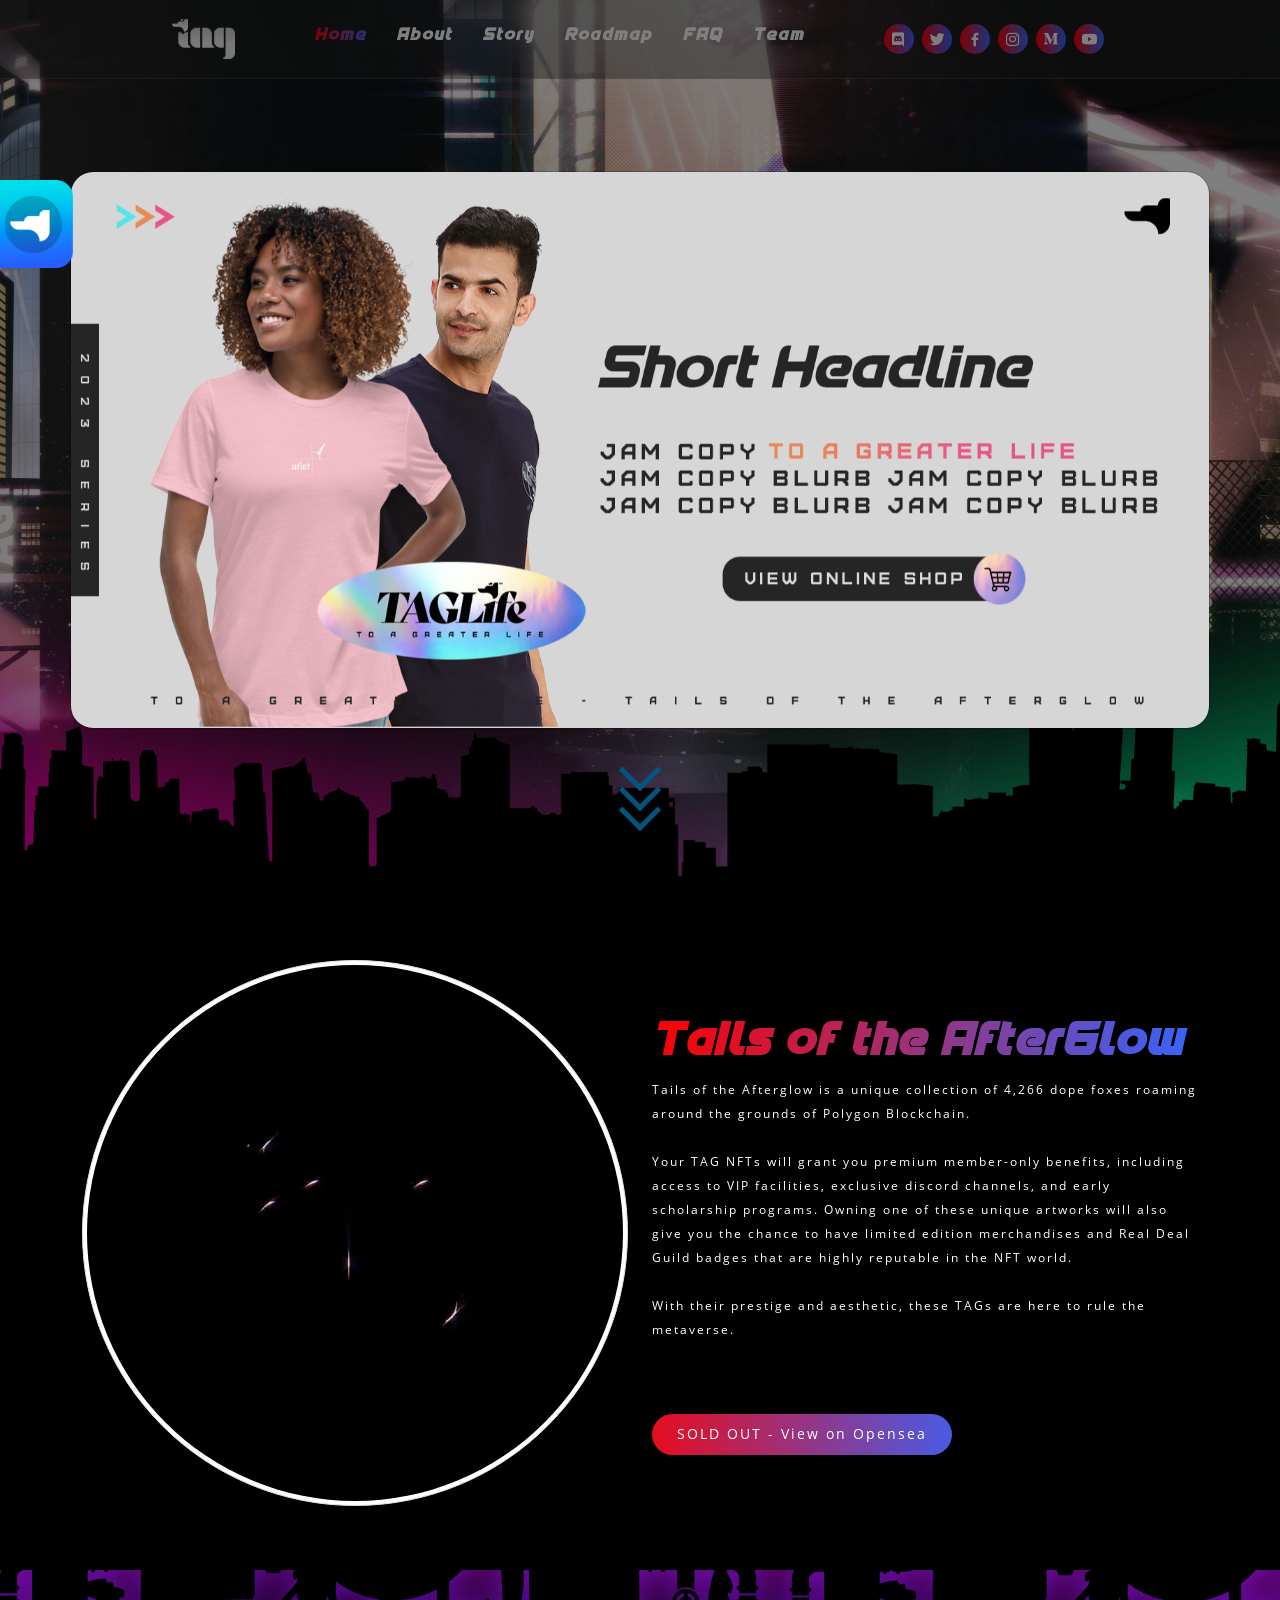
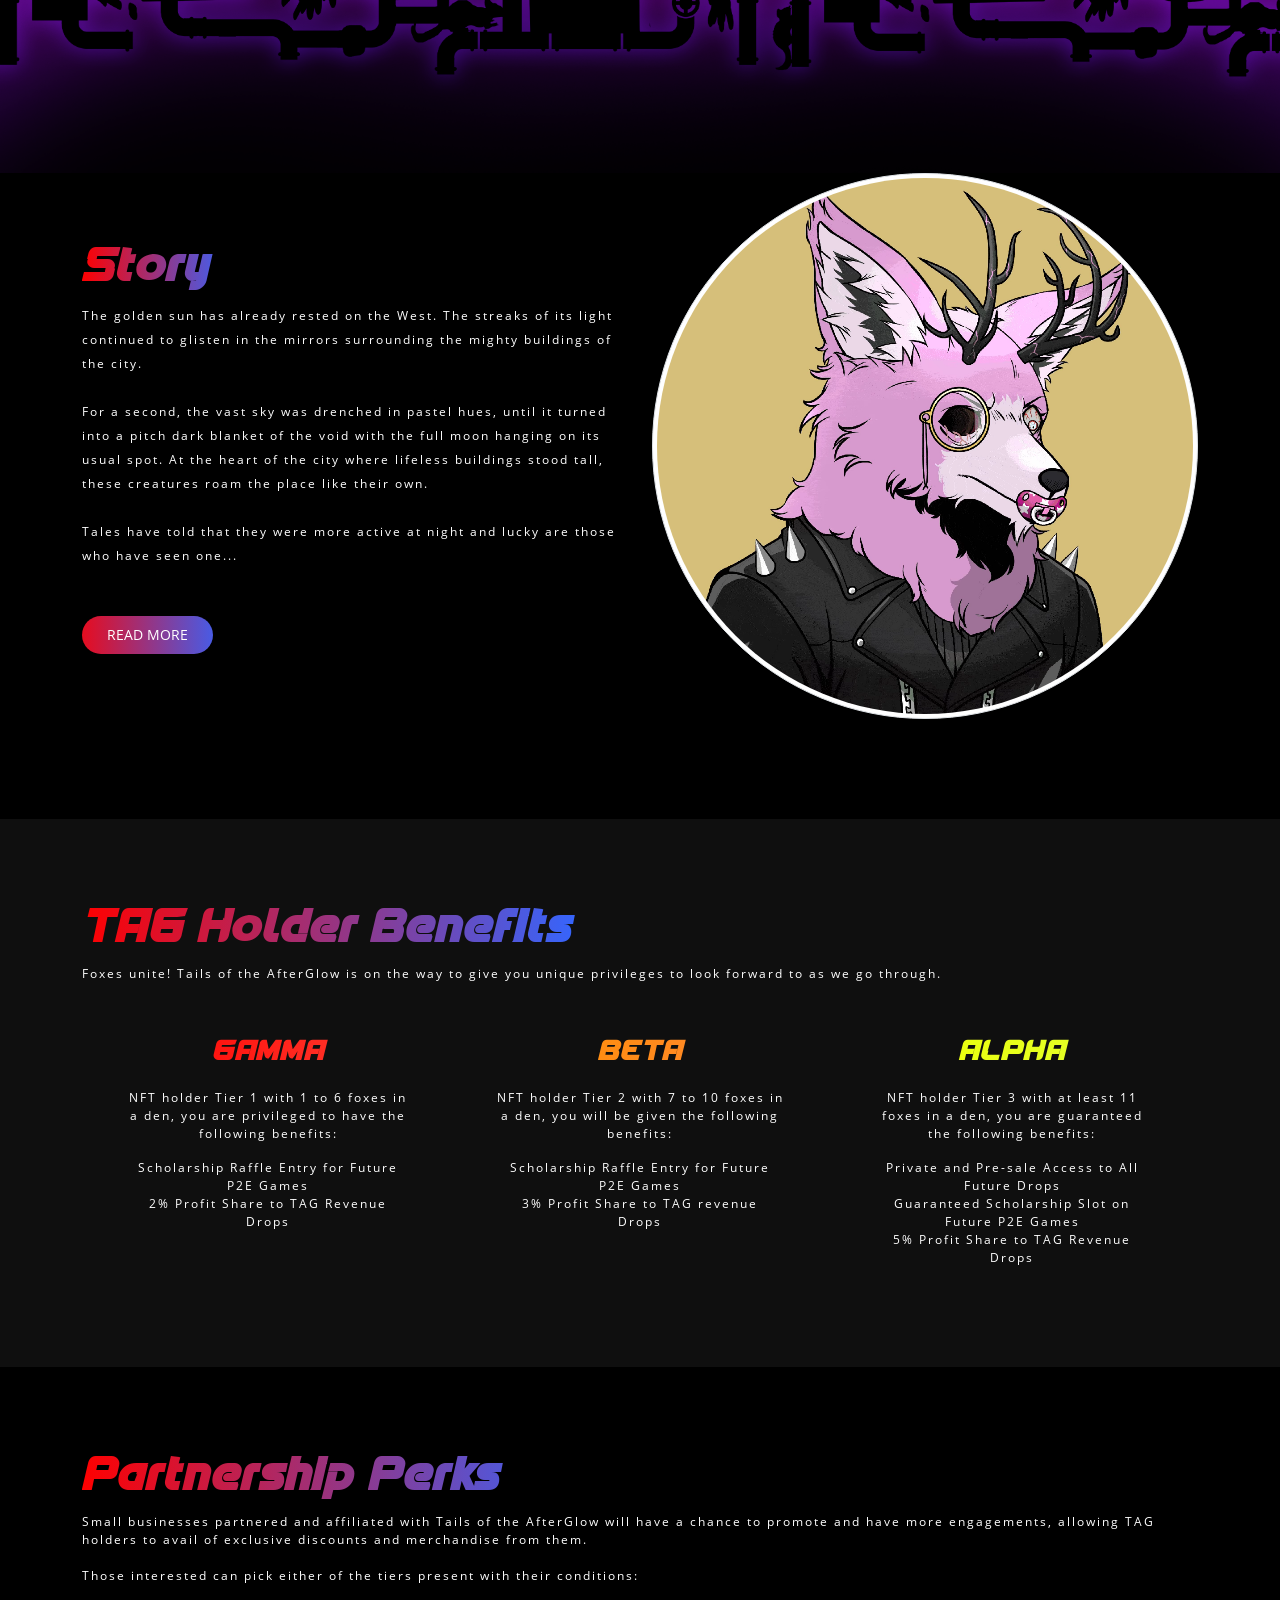
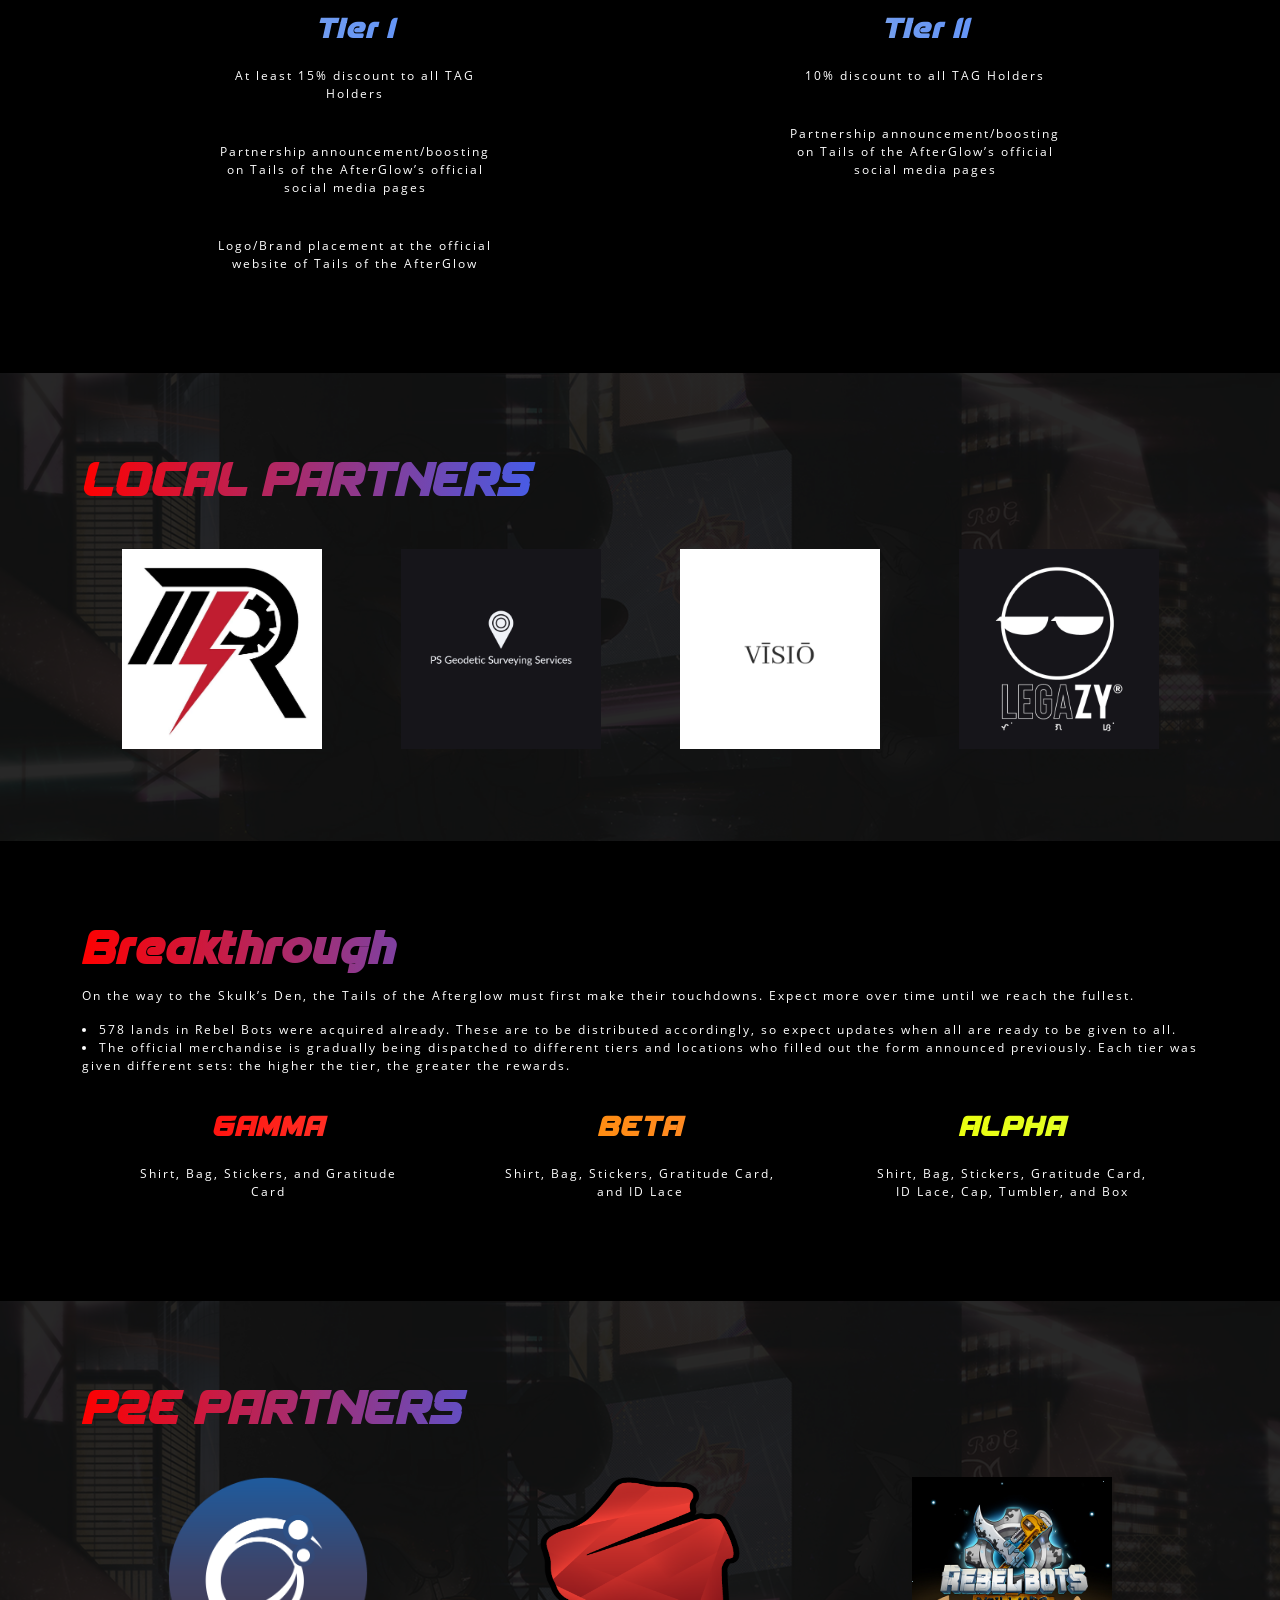
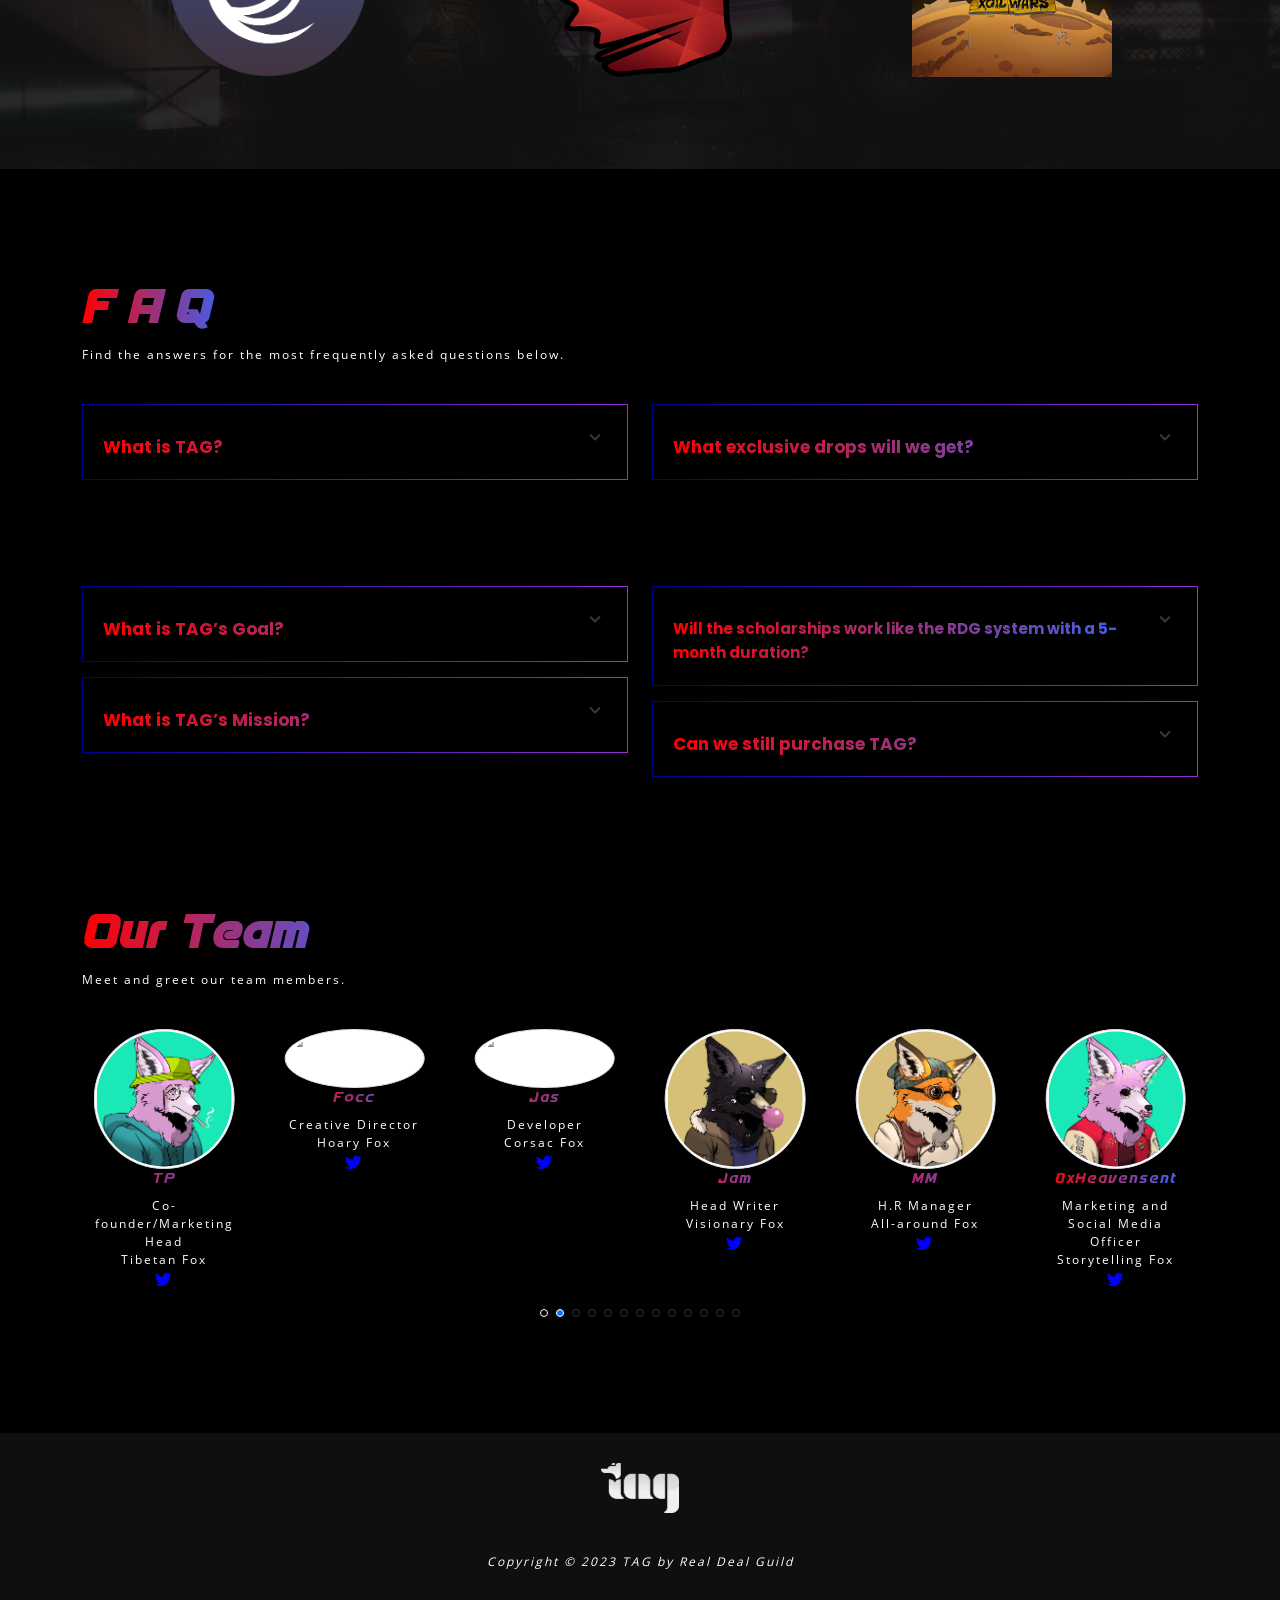
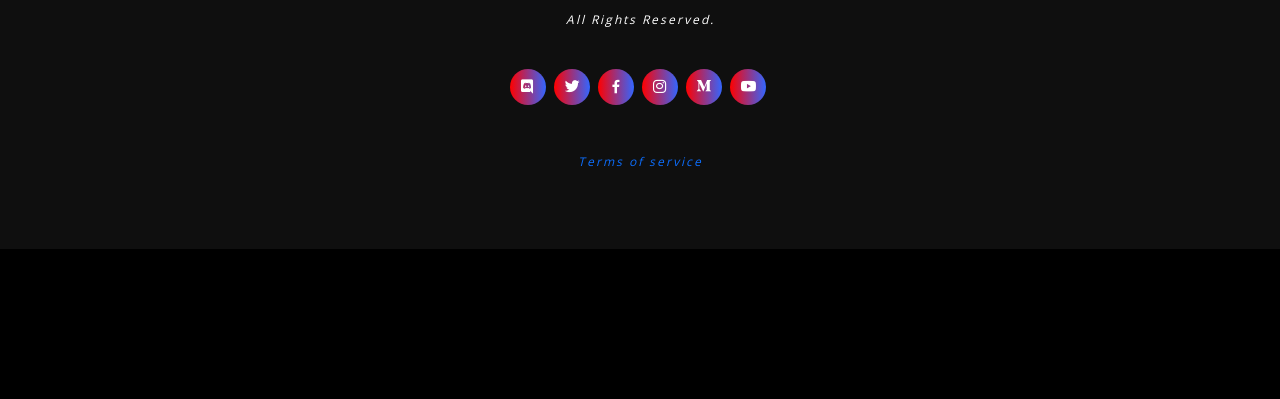
==== index.html @ 8c084d91 "add pop up and change team" ====
<!DOCTYPE html>
<html lang="en">
	<head>
		<meta charset="utf-8">
		<meta content="width=device-width, initial-scale=1.0" name="viewport">
		<title>Tails of the AfterGlow</title>
		<meta name="title" content="Tails of the AfterGlow">
		<meta name="description" content="Tails of the Afterglow is a unique collection of 4,266 dope foxes roaming around the grounds of Polygon Blockchain.">
		<meta property="og:type" content="website">
		<meta property="og:url" content="https://tailsafterglow.io/">
		<meta property="og:title" content="Tails of the AfterGlow">
		<meta property="og:description" content="Tails of the Afterglow is a unique collection of 4,266 dope foxes roaming around the grounds of Polygon Blockchain.">
		<meta property="og:image" content="assets/img/rdgNFT/hero-bg.jpg">
		<meta property="twitter:card" content="summary_large_image">
		<meta property="twitter:url" content="https://tailsafterglow.io/">
		<meta property="twitter:title" content="Tails of the AfterGlow">
		<meta property="twitter:description" content="Tails of the Afterglow is a unique collection of 4,266 dope foxes roaming around the grounds of Polygon Blockchain.">
		<meta property="twitter:image" content="assets/img/rdgNFT/hero-bg.jpg">
		<link href="assets/img/rdgNFT/tag.jpg" rel="icon">
		<link href="assets/img/rdgNFT/tag.jpg" rel="apple-touch-icon">
		<link href="https://fonts.googleapis.com/css?family=Open+Sans:300,300i,400,400i,600,600i,700,700i|Raleway:300,300i,400,400i,500,500i,600,600i,700,700i|Poppins:300,300i,400,400i,500,500i,600,600i,700,700i" rel="stylesheet">
		<link href="assets/vendor/bootstrap/css/bootstrap.min.css" rel="stylesheet">
		<link href="assets/vendor/bootstrap-icons/bootstrap-icons.css" rel="stylesheet">
		<link href="assets/vendor/boxicons/css/boxicons.min.css" rel="stylesheet">
		<link href="assets/vendor/glightbox/css/glightbox.min.css" rel="stylesheet">
		<link href="assets/vendor/remixicon/remixicon.css" rel="stylesheet">
		<link href="assets/vendor/swiper/swiper-bundle.min.css" rel="stylesheet">
		<link href="https://unpkg.com/aos@2.3.1/dist/aos.css" rel="stylesheet">
		<link href="assets/css/style.css" rel="stylesheet">
		<link rel="stylesheet" href="https://unpkg.com/swiper@8/swiper-bundle.min.css" />
		<!-- Google tag (gtag.js) -->
		<script async src="https://www.googletagmanager.com/gtag/js?id=G-1C4EN8BNWQ"></script>
		<script>
			window.dataLayer = window.dataLayer || [];
			function gtag(){dataLayer.push(arguments);}
			gtag('js', new Date());
			
			gtag('config', 'G-1C4EN8BNWQ');
		</script>
	</head>
	<body>
		<header id="header" class="fixed-top ">
			<div class="container-fluid">
				<div class="row justify-content-center">
					<div class="col-xl-9 d-flex align-items-center justify-content-lg-between">
						<h1 class="logo me-auto me-lg-0"><a href="#"> <img src="assets/img/rdgNFT/taglogo.png" class="img-fluid"></a></h1>
						<nav id="navbar" class="navbar order-last order-lg-0">
							<ul>
								<li>
									<h1><a class="nav-link scrollto active" href="#hero">Home</a></h1>
								</li>
								<li>
									<h1><a class="nav-link scrollto" href="#about">About</a></h1>
								</li>
								<li>
									<h1><a class="nav-link scrollto" href="#story">Story</a></h1>
								</li>
								<li>
									<h1><a class="nav-link scrollto " href="#roadmap">Roadmap</a></h1>
								</li>
								<li>
									<h1><a class="nav-link scrollto" href="#faq">FAQ</a></h1>
								</li>
								<li>
									<h1><a class="nav-link scrollto" href="#team">Team</a></h1>
								</li>
								<!--<li>
									<h1><a class="nav-link scrollto" href="collection.html">Collection</a></h1>
								</li> -->
							</ul>
							<i class="bi bi-list mobile-nav-toggle"></i>
						</nav>
						<div class="social-links">
							<a href="https://discord.gg/tailsafterglow" target="_blank" class="discord"><i class="bx bxl-discord"></i></a>
							<a href="https://twitter.com/tailsafterglow" target="_blank" class="twitter"><i class="bx bxl-twitter"></i></a>
							<a href="https://www.facebook.com/TailsAfterGlow/" target="_blank" class="facebook"><i class="bx bxl-facebook"></i></a>
							<a href="https://www.instagram.com/tailsafterglow/" target="_blank" class="instagram"><i class="bx bxl-instagram"></i></a>
							<a href="https://tailsafterglow.medium.com" target="_blank" class="medium socialHide"><i class="bx bxl-medium"></i></a>
							<a href="https://www.youtube.com/channel/UCq4sEG4TBv-FHDgstt9dDGA" target="_blank" class="youtube"><i class="bx bxl-youtube"></i></a>
						</div>
					</div>
				</div>
			</div>
		</header>
		<section id="hero" class="d-flex flex-column align-items-start">
			<div class="container" style="margin-top: 400px;" data-aos="zoom-in" data-aos-duration="2000">
				<div class="row justify-content-center">
					<div class="col-xl-8">
						<h1 class="titleHead">Tails of the AfterGlow</h1>
					</div>
				</div>
			</div>
			<div class="justify-content-center arrow"><a href="#about" class="scrollto"><span></span>
				<span></span>
				<span></span></a>
			</div>
			<div><img src="assets/img/rdgNFT/offsetFox.png" class="img-fluid" alt="Responsive image" style="position: absolute; bottom: 50px;width: 100%;"></div>
			<div style="background-color: black;position: absolute; bottom: 0; height: 50px;width: 100%;"></div>
		</section>
					<!-- Merch Modal -->
			<div class="modal fade" id="merchModal" tabindex="-1" role="dialog" aria-labelledby="myModalLabel">
				<div class="modal-dialog modal-dialog-centered modal-xl " role="document">
					<div class="modal-content merchModal">
						<div class="modal-body merchBody">
							<div class="hfc">
								<svg version="1.1" xmlns="http://www.w3.org/2000/svg" xmlns:xlink="http://www.w3.org/1999/xlink" viewBox="0 0 1630 795">
									<image width="1630" height="795" class="merchImg" xlink:href="assets/img/merchBanner.png"></image> <a xlink:href="https://www.google.com/" target="_blank">
									  <rect x="1294" y="544" fill="#fff" opacity="0" width="75" height="79"></rect>
									</a>
								  </svg>
						  </div>
						  </div>
						
					</div>
				</div>
			</div>
			
		<section id="about" class="about" style="background-color: black;padding: 0;">
			<div class="container">
				<div class="section-title"></div>
				<div class="row">
					<div class="col-lg-6  d-flex align-items-stretch">
					    <video autoplay loop muted inline data-aos="fade-right" data-aos-duration="1500" class="img-fluid rounded-circle img-thumbnail">
					        <source src="assets/img/rdgNFT/gif1.webm" type="video/webm" >
					    </video>
						<!--<img data-aos="fade-right" data-aos-duration="1500" src="assets/img/rdgNFT/gif1.gif" class="img-fluid rounded-circle img-thumbnail">-->
					</div>
					<div data-aos="fade-left" data-aos-duration="1500" class="col-lg-6  d-flex align-items-center justify-content-center mt-4 mt-md-0">
						<div class="icon-box ">
							<h1 class="gradientTag">Tails of the AfterGlow</h1>
							<p class="desSize">Tails of the Afterglow is a unique collection of 4,266 dope foxes roaming around the grounds of Polygon Blockchain.<br><br>
								Your TAG NFTs will grant you premium member-only benefits, including access to VIP facilities, exclusive discord channels, and early scholarship programs. Owning one of these unique artworks will also give you the chance to have limited edition merchandises and Real Deal Guild badges that are highly reputable in the NFT world.<br><br>
								With their prestige and aesthetic, these TAGs are here to rule the metaverse.<br><br>
								<br>
								<br>
								<a href="https://opensea.io/collection/tailsafterglow" class="minting-btn minting-gtm" target="_blank">SOLD OUT - View on Opensea</a>
						</div>
					</div>
				</div>
			</div>
		</section>
		<section id="offset2" class="story" style="background-color: black;padding: 0;">
			<div><img src="assets/img/rdgNFT/offset4.png" class="img-fluid" style="width: 100%"></div>
		</section>
		<section id="story" class="story" style="background-color: black;padding: 0;">
			<div class="container">
				<div class="row">
					<div class="col-lg-6  d-flex align-items-center justify-content-center mt-4 mt-md-0 " data-aos="fade-right" data-aos-duration="1500">
						<div class="icon-box ">
							<h1 class="gradientTag storyTitle">Story</h1>
							<p class="desSize">The golden sun has already rested on the West. The streaks of its light continued to glisten in the mirrors surrounding the mighty buildings of the city.<br><br>
								For a second, the vast sky was drenched in pastel hues, until it turned into a pitch dark blanket of the void with the full moon hanging on its usual spot. At the heart of the city where lifeless buildings stood tall, these creatures roam the place like their own.<br><br>
								Tales have told that they were more active at night and lucky are those who have seen one...
							</p>
							<br>
							<br>
							<a class="minting-btn" data-toggle="modal" data-target="#exampleModal" style="cursor:pointer;">READ MORE</a>
						</div>
					</div>
					<div class="col-lg-6  d-flex align-items-stretch " data-aos="fade-left" data-aos-duration="1500">
					    <video autoplay loop muted inline class="img-fluid rounded-circle img-thumbnail mobileUi">
					        <source src="assets/img/rdgNFT/gif2.webm" type="video/webm" >
					    </video>
						<!--<img src="assets/img/rdgNFT/gif2.gif" >-->
					</div>
				</div>
			</div>
			<div class="modal fade" id="exampleModal" tabindex="-1" role="dialog" aria-labelledby="exampleModalLabel" aria-hidden="true">
				<div class="modal-dialog modal-dialog-centered modal-dialog-scrollable " role="document">
					<div class="modal-content modalBorder ">
						<div class="modal-header">
							<h5 class="modal-title modalTitle" id="exampleModalLabel">Tails of the AfterGlow</h5>
						</div>
						<div class="modal-body">
							<p class="desSize">The golden sun has already rested on the West. The streaks of its light continued to glisten in the mirrors surrounding the mighty buildings of the city.<br><br>
								For a second, the vast sky was drenched in pastel hues, until it turned into a pitch dark blanket of the void with the full moon hanging on its usual spot. At the heart of the city where lifeless buildings stood tall, these creatures roam the place like their own. <br><br>
								Tales have told that they were more active at night and lucky are those who have seen one.<br><br>
								No one could ACTUALLY tell what they look like–aside from those who were chosen to see them.<br><br>
								They say these creatures are foxes, but they have traits similar to those of humans…and other things; only, these traits are distinct and extraordinary.<br><br>
								Nobody knows what these creatures want or why they’ve chosen certain people, but the first time these foxes were heard in the city, people were either afraid or amused.<br><br>
								As time passed by, the idea of their existence was welcomed–much so that eventually, they were given a name: Tails of the Afterglow.<br><br>
								Now many are curious, do these foxes belong to the Human World?<br><br>
							</p>
						</div>
						<div class="modal-footer">
							<a class="minting-btn" data-dismiss="modal" style="cursor:pointer;">Close</a>
						</div>
					</div>
				</div>
			</div>
		</section>
		<section id="roadmap" class="roadmap">
			<div class="container">
				<div class="text-left title" data-aos="fade-right" data-aos-duration="1500">
					<h1 class="gradientTag roadmapTitle">TAG Holder Benefits</h1>
					<p class="desSize">Foxes unite! Tails of the AfterGlow is on the way to give you unique privileges to look forward to as we go through. </p>
				</div>
				<div class="container-fluid" data-aos="zoom-in" data-aos-duration="1500">
					<div class="row justify-content-center">
						<div class="col-lg-4 d-flex justify-content-center text-center">
							<div class="card" style="width: 18rem;">
								<h1 class="gradientTagGamma" style="font-size:30px;">GAMMA</h1>
								<p class="desSize">NFT holder Tier 1 with 1 to 6 foxes in a den, you are privileged to have the following benefits:</p>
								<div class="card-body">
									<p class="desSize">Scholarship Raffle Entry for Future P2E Games<br>
										2% Profit Share to TAG Revenue<br>
										Drops
									</p>
								</div>
							</div>
						</div>
						<div class="col-lg-4 d-flex justify-content-center text-center">
							<div class="card" style="width: 18rem;">
								<h1 class="gradientTagBeta" style="font-size:30px;">BETA</h1>
								<p class="desSize">NFT holder Tier 2 with 7 to 10 foxes in a den, you will be given the following benefits:</p>
								<div class="card-body">
									<p class="desSize">Scholarship Raffle Entry for Future P2E Games<br>
										3% Profit Share to TAG revenue<br>
										Drops
									</p>
								</div>
							</div>
						</div>
						<div class="col-lg-4 d-flex justify-content-center text-center">
							<div class="card" style="width: 18rem;">
								<h1 class="gradientTagAlpha" style="font-size:30px;">ALPHA</h1>
								<p class="desSize">NFT holder Tier 3 with at least 11 foxes in a den, you are guaranteed the following benefits:</p>
								<div class="card-body">
									<p class="desSize">Private and Pre-sale Access to All Future Drops<br>
										Guaranteed Scholarship Slot on Future P2E Games<br>
										5% Profit Share to TAG Revenue<br>
										Drops
									</p>
								</div>
							</div>
						</div>
					</div>
				</div>
			</div>
		</section>
		<section class="p2e">
			<div class="container">
				<div class="text-left title" data-aos="fade-right" data-aos-duration="1500">
					<h1 class="gradientTag roadmapTitle">Partnership Perks</h1>
					<p class="desSize">Small businesses partnered and affiliated with Tails of the AfterGlow will have a chance to promote and have more engagements, allowing TAG holders to avail of exclusive discounts and merchandise from them.<br>
						<br>Those interested can pick either of the tiers present with their conditions:
					</p>
				</div>
				<div class="row justify-content-center">
					<div class="col-lg-6 d-flex justify-content-center text-center">
						<div class="card" style="width: 18rem;">
							<h1 class="gradientTagT1" style="font-size:30px;">Tier I</h1>
							<div class="card-body">
								<p class="desSize">At least 15% discount to all TAG Holders</p>
								<br>
								<p class="desSize">Partnership announcement/boosting on Tails of the AfterGlow’s official social media pages</p>
								<br>
								<p class="desSize">Logo/Brand placement at the official website of Tails of the AfterGlow</p>
							</div>
						</div>
					</div>
					<div class="col-lg-6 d-flex justify-content-center text-center">
						<div class="card" style="width: 18rem;">
							<h1 class="gradientTagT1" style="font-size:30px;">Tier II</h1>
							<div class="card-body">
								<p class="desSize">10% discount to all TAG Holders</p>
								<br>
								<p class="desSize">Partnership announcement/boosting on Tails of the AfterGlow’s official social media pages</p>
							</div>
						</div>
					</div>
				</div>
			</div>
		</section>
		<section class="partnersSection">
			<div class="container">
				<div class="text-left title" data-aos="fade-right" data-aos-duration="1500">
					<h1 class="gradientTag roadmapTitle">LOCAL PARTNERS</h1>
				</div>
				<div class="container-fluid">
					<div class="row justify-content-center">
						<div class="col-lg-3 col-md-3  d-flex justify-content-center text-center" data-aos="zoom-in" data-aos-duration="1500">
							<img src="assets/img/rdgNFT/partner/1.jpg" class="hoverPartner img-fluid">
						</div>
						<div class="col-lg-3 col-md-3  d-flex justify-content-center text-center" data-aos="zoom-in" data-aos-duration="2000">
							<img src="assets/img/rdgNFT/partner/2.png" class="img-fluid hoverPartner">
						</div>
						<div class="col-lg-3 col-md-3  d-flex justify-content-center text-center" data-aos="zoom-in" data-aos-duration="2500">
							<img src="assets/img/rdgNFT/partner/3.png" class="img-fluid hoverPartner">
						</div>
						<div class="col-lg-3 col-md-3  d-flex justify-content-center text-center" data-aos="zoom-in" data-aos-duration="2500">
							<img src="assets/img/rdgNFT/partner/4.png" class="img-fluid hoverPartner">
						</div>
					</div>
				</div>
			</div>
		</section>
		<section class="p2e">
			<div class="container">
				<div class="text-left title" data-aos="fade-right" data-aos-duration="1500">
					<h1 class="gradientTag roadmapTitle">Breakthrough</h1>
					<p class="desSize">On the way to the Skulk’s Den, the Tails of the Afterglow must first make their touchdowns. Expect more over time until we reach the fullest.</p>
					<li class="desSize">578 lands in Rebel Bots were acquired already. These are to be distributed accordingly, so expect updates when all are ready to be given to all.</li>
					<li class="desSize">The official merchandise is gradually being dispatched to different tiers and locations who filled out the form announced previously. Each tier was given different sets: the higher the tier, the greater the rewards.</li><br/>
					<div class="container-fluid" data-aos="zoom-in" data-aos-duration="1500">
						<div class="row justify-content-center">
							<div class="col-lg-4 d-flex justify-content-center text-center">
								<div class="card" style="width: 18rem;">
									<h1 class="gradientTagGamma" style="font-size:30px;">GAMMA</h1>
									<p class="desSize">
										Shirt, Bag, Stickers, and Gratitude Card
									</p>
								</div>
							</div>
							<div class="col-lg-4 d-flex justify-content-center text-center">
								<div class="card" style="width: 18rem;">
									<h1 class="gradientTagBeta" style="font-size:30px;">BETA</h1>
									<p class="desSize">Shirt, Bag, Stickers, Gratitude Card, and ID Lace</p>
								</div>
							</div>
							<div class="col-lg-4 d-flex justify-content-center text-center">
								<div class="card" style="width: 18rem;">
									<h1 class="gradientTagAlpha" style="font-size:30px;">ALPHA</h1>
									<p class="desSize">Shirt, Bag, Stickers, Gratitude Card, ID Lace, Cap, Tumbler, and Box</p>
								</div>
							</div>
						</div>
					</div>
				</div>
			</div>
		</section>
		<section class="partnersSection">
			<div class="container">
				<div class="text-left title" data-aos="fade-right" data-aos-duration="1500">
					<h1 class="gradientTag roadmapTitle">P2E PARTNERS</h1>
				</div>
				<div class="container-fluid">
					<div class="row justify-content-center">
						<div class="col-lg-4 col-md-4  d-flex justify-content-center text-center" data-aos="zoom-in" data-aos-duration="1500">
							<img src="assets/img/rdgNFT/p2e/chonos.png" class="hoverPartner img-fluid">
						</div>
						<div class="col-lg-4 col-md-4  d-flex justify-content-center text-center" data-aos="zoom-in" data-aos-duration="2000">
							<img src="assets/img/rdgNFT/p2e/gio.png" class="img-fluid hoverPartner">
						</div>
						<div class="col-lg-4 col-md-4  d-flex justify-content-center text-center" data-aos="zoom-in" data-aos-duration="2500">
							<img src="assets/img/rdgNFT/p2e/rebelbots.jpg" class="img-fluid hoverPartner">
						</div>
					</div>
				</div>
			</div>
		</section>
		<section id="faq" class="faq" style="background-color: black;">
			<div class="container">
				<div style="margin-top: 10%;">
					<div class="text-left title" data-aos="fade-right" data-aos-duration="1500">
						<h1 class="gradientTag faqTitle">F A Q</h1>
						<p class="desSize">Find the answers for the most frequently asked questions below.</p>
					</div>
					<div class>
						<div class="row">
							<div class="col-lg-6 col-md-6 ">
								<div class="accordion-list">
									<ul>
										<li data-aos="fade-right" data-aos-duration="1500">
											<a data-bs-toggle="collapse" data-bs-target="#accordion-list-1" class="collapsed">
												<p class="faqSubtitle">What is TAG?</p>
												<i class="bx bx-chevron-down icon-show"></i><i class="bx bx-chevron-up icon-close"></i>
											</a>
											<div id="accordion-list-1" class="collapse" data-bs-parent=".accordion-list1">
												<p class="desSize">
													Tails of the AfterGlow is a set of 4,266 NFT collectibles by Real Deal Guild, one of the pioneering communities in blockchain-based play-to-earn games.
												</p>
											</div>
										</li>
										<li data-aos="fade-right" data-aos-duration="2000">
											<a data-bs-toggle="collapse" data-bs-target="#accordion-list-2" class="collapsed">
												<p class="faqSubtitle">What is RDG?</p>
												<i class="bx bx-chevron-down icon-show"></i><i class="bx bx-chevron-up icon-close"></i>
											</a>
											<div id="accordion-list-2" class="collapse" data-bs-parent=".accordion-list2">
												<p class="desSize">
													Real Deal Guild (RDG) is a reputable and trusted social community of players who help each other discover and explore profit-making opportunities made possible by cryptocurrency and gaming. As one of the earliest adopters of blockchain-based games, RDG belongs amongst the most renowned guilds in the Philippines that mobilized the play-to-earn revolution. With over 63,000 members and counting, RDG continues to grow and educate its community about the Metaverse, crypto gaming, NFTs, and the blockchain technology that powers them.
												</p>
											</div>
										</li>
										<li data-aos="fade-right" data-aos-duration="2500">
											<a data-bs-toggle="collapse" data-bs-target="#accordion-list-3" class="collapsed">
												<p class="faqSubtitle">What is TAG’s Goal?</p>
												<i class="bx bx-chevron-down icon-show"></i><i class="bx bx-chevron-up icon-close"></i>
											</a>
											<div id="accordion-list-3" class="collapse" data-bs-parent=".accordion-list3">
												<p class="desSize">
													Tails of the AfterGlow, aligned with Real Deal Guild’s mission, aims to build a community and give economic opportunities to every individual through play to earn revolution.
												</p>
											</div>
										</li>
										<li data-aos="fade-right" data-aos-duration="3000">
											<a data-bs-toggle="collapse" data-bs-target="#accordion-list-4" class="collapsed">
												<p class="faqSubtitle">What is TAG’s Mission?</p>
												<i class="bx bx-chevron-down icon-show"></i><i class="bx bx-chevron-up icon-close"></i>
											</a>
											<div id="accordion-list-4" class="collapse" data-bs-parent=".accordion-list4">
												<p class="desSize">
													Tails of the AfterGlow intends to educate all holders about the wide-ranged possibilities in the blockchain - NFTs, Trading, and Play to Earn, especially those who want to start exploring more into the metaverse through TAG.
												</p>
											</div>
										</li>
									</ul>
								</div>
							</div>
							<div class="col-lg-6 col-md-6">
								<div class="accordion-list">
									<ul>
										<li data-aos="fade-right" data-aos-duration="1500">
											<a data-bs-toggle="collapse" data-bs-target="#accordion-list-5" class="collapsed">
												<p class="faqSubtitle">What exclusive drops will we get?</p>
												<i class="bx bx-chevron-down icon-show"></i><i class="bx bx-chevron-up icon-close"></i>
											</a>
											<div id="accordion-list-5" class="collapse" data-bs-parent=".accordion-list5">
												<p class="desSize">
													Expect that all Tails of the AfterGlow holders will get merchandise drops and have a chance to win on our NFT and whitelist giveaways.
												</p>
											</div>
										</li>
										<li data-aos="fade-right" data-aos-duration="2000">
											<a data-bs-toggle="collapse" data-bs-target="#accordion-list-6" class="collapsed">
												<p class="faqSubtitle">What is TAG’s unique benefit to holders?</p>
												<i class="bx bx-chevron-down icon-show"></i><i class="bx bx-chevron-up icon-close"></i>
											</a>
											<div id="accordion-list-6" class="collapse" data-bs-parent=".accordion-list6">
												<p class="desSize">
													Tails of the AfterGlow invests in different P2E games, wherein 10% of their revenue will be allotted for the Alpha, Beta, and Gamma with 5%, 3%, and 2% share, respectively, twice a year (every six months).
												</p>
											</div>
										</li>
										<li data-aos="fade-right" data-aos-duration="2500">
											<a data-bs-toggle="collapse" data-bs-target="#accordion-list-7" class="collapsed">
												<p class="faqSubtitle" style="font-size:15px;">Will the scholarships work like the RDG system with a 5-month duration?</p>
												<i class="bx bx-chevron-down icon-show"></i><i class="bx bx-chevron-up icon-close"></i>
											</a>
											<div id="accordion-list-7" class="collapse" data-bs-parent=".accordion-list7">
												<p class="desSize">
													Giving scholarships from your assets will be your decision to make. However, it is recommended to provide at least 30% profit sharing for the renters while the rest is for the owner.
													<br>Meanwhile, if the scholarship was given by TAG, you may only rent it for five months, like how the RDG scholarship system works.
												</p>
											</div>
										</li>
										<li data-aos="fade-right" data-aos-duration="3000">
											<a data-bs-toggle="collapse" data-bs-target="#accordion-list-8" class="collapsed">
												<p class="faqSubtitle">Can we still purchase TAG?</p>
												<i class="bx bx-chevron-down icon-show"></i><i class="bx bx-chevron-up icon-close"></i>
											</a>
											<div id="accordion-list-8" class="collapse" data-bs-parent=".accordion-list8">
												<p class="desSize">
													The collection can be found on the secondary market – <a href="https://opensea.io/collection/tailsafterglow" target="_blank" class="desSize">OpenSea</a>If you are interested, some may be selling theirs on it. However, we encourage holders to tame your mysterious, dope-looking foxes until you experience all the privileges you will get along with them.
												</p>
											</div>
										</li>
									</ul>
								</div>
							</div>
						</div>
					</div>
				</div>
			</div>
			<div id="vines" style="position : absolute;bottom:0; " class="img-fluid"></div>
		</section>
		<section id="team" class="team" style="background-color: black;">
			<div class="container">
				<div style="margin-top: 10%;">
					<div class="text-left title" data-aos="fade-right" data-aos-duration="1500">
						<h1 class="gradientTag teamTitle">Our Team</h1>
						<p class="desSize">Meet and greet our team members.</p>
					</div>
					<div class="container-fluid" style="margin-bottom: 100px;">
						<div class="swiper mySwiper ">
							<div class="swiper-wrapper box-model">
								<div class="swiper-slide">
									<div class="card" style="width: 18rem;">
										<img class="card-img-top img-thumbnail img-team rounded-circle swiper-lazy" data-src="assets/img/rdgNFT/team/b3nn.png" alt="Card image cap">
										<div class="swiper-lazy-preloader"></div>
										<div class="card-body">
											<h1 class="teamName teamTitle">B3nn</h1>
											<p class="desSize">Founder
												<br>Red Fox
												<br><a href="https://twitter.com/manilacrypto1" target="_blank" class="twitter"><i class="bx bxl-twitter" style="color: blue;font-size: 20px;"></i></a>
											</p>
										</div>
									</div>
								</div>
								<div class="swiper-slide">
									<div class="card" style="width: 18rem;">
										<img class="card-img-top img-thumbnail img-team rounded-circle swiper-lazy" data-src="assets/img/rdgNFT/team/TP.png" alt="Card image cap">
										<div class="swiper-lazy-preloader"></div>
										<div class="card-body">
											<h1 class="teamName teamTitle">TP</h1>
											<p class="desSize">Co-founder/Marketing Head
												<br>Tibetan Fox
												<br><a href="https://twitter.com/tipxierdg" target="_blank" class="twitter"><i class="bx bxl-twitter" style="color: blue;font-size: 20px;"></i></a>
											</p>
										</div>
									</div>
								</div>
								<div class="swiper-slide">
									<div class="card" style="width: 18rem;">
										<img class="card-img-top img-thumbnail img-team rounded-circle swiper-lazy" data-src="assets/img/rdgNFT/team/focc.png" alt="Card image cap">
										<div class="swiper-lazy-preloader"></div>
										<div class="card-body">
											<h1 class="teamName teamTitle">Focc</h1>
											<p class="desSize">Creative Director
												<br>Hoary Fox
												<br><a href="https://twitter.com/focc_x" target="_blank" class="twitter"><i class="bx bxl-twitter" style="color: blue;font-size: 20px;"></i></a>
											</p>
										</div>
									</div>
								</div>
								<div class="swiper-slide">
									<div class="card" style="width: 18rem;">
										<img class="card-img-top img-thumbnail img-team rounded-circle swiper-lazy" data-src="assets/img/rdgNFT/team/jas.png" alt="Card image cap">
										<div class="swiper-lazy-preloader"></div>
										<div class="card-body">
											<h1 class="teamName teamTitle">Jas</h1>
											<p class="desSize">Developer
												<br>Corsac Fox
												<br><a href="https://twitter.com/Jas0nly" target="_blank" class="twitter"><i class="bx bxl-twitter" style="color: blue;font-size: 20px;"></i></a>
											</p>
										</div>
									</div>
								</div>
								<div class="swiper-slide">
									<div class="card" style="width: 18rem;">
										<img class="card-img-top img-thumbnail img-team rounded-circle swiper-lazy" data-src="assets/img/rdgNFT/team/jam.png" alt="Card image cap">
										<div class="swiper-lazy-preloader"></div>
										<div class="card-body">
											<h1 class="teamName teamTitle">Jam</h1>
											<p class="desSize">Head Writer
												<br>Visionary Fox
												<br><a href="https://twitter.com/jamrdg" target="_blank" class="twitter"><i class="bx bxl-twitter" style="color: blue;font-size: 20px;"></i></a>
											</p>
										</div>
									</div>
								</div>
								<div class="swiper-slide">
									<div class="card" style="width: 18rem;">
										<img class="card-img-top img-thumbnail img-team rounded-circle swiper-lazy" data-src="assets/img/rdgNFT/team/mm.png" alt="Card image cap">
										<div class="swiper-lazy-preloader"></div>
										<div class="card-body">
											<h1 class="teamName teamTitle">MM</h1>
											<p class="desSize">H.R Manager
												<br>All-around Fox
												<br><a href="https://twitter.com/immharnelle" target="_blank" class="twitter"><i class="bx bxl-twitter" style="color: blue;font-size: 20px;"></i></a>
											</p>
										</div>
									</div>
								</div>
								<div class="swiper-slide">
									<div class="card" style="width: 18rem;">
										<img class="card-img-top img-thumbnail img-team rounded-circle swiper-lazy" data-src="assets/img/rdgNFT/team/heaven.png" alt="Card image cap">
										<div class="swiper-lazy-preloader"></div>
										<div class="card-body">
											<h1 class="teamName teamTitle">0xHeavensent</h1>
											<p class="desSize">Marketing and Social Media Officer
												<br>Storytelling Fox
												<br><a href="https://twitter.com/0xHeavensent" target="_blank" class="twitter"><i class="bx bxl-twitter" style="color: blue;font-size: 20px;"></i></a>
											</p>
										</div>
									</div>
								</div>
								<div class="swiper-slide">
									<div class="card" style="width: 18rem;">
										<img class="card-img-top img-thumbnail img-team rounded-circle swiper-lazy" data-src="assets/img/rdgNFT/team/banan.png" alt="Card image cap">
										<div class="swiper-lazy-preloader"></div>
										<div class="card-body">
											<h1 class="teamName teamTitle">Banan</h1>
											<p class="desSize">Senior Graphic Artist
												<br>Artsy Fox
												<br><a href="https://twitter.com/wikhandbanan" target="_blank" class="twitter"><i class="bx bxl-twitter" style="color: blue;font-size: 20px;"></i></a>
											</p>
										</div>
									</div>
								</div>
								<div class="swiper-slide">
									<div class="card" style="width: 18rem;">
										<img class="card-img-top img-thumbnail img-team rounded-circle swiper-lazy" data-src="assets/img/rdgNFT/team/eimi.png" alt="Card image cap">
										<div class="swiper-lazy-preloader"></div>
										<div class="card-body">
											<h1 class="teamName teamTitle">Eimethyst</h1>
											<p class="desSize">Community Moderator
												<br>Sechuran Fox
												<br><a href="https://twitter.com/itsmeseri__" target="_blank" class="twitter"><i class="bx bxl-twitter" style="color: blue;font-size: 20px;"></i></a>
											</p>
										</div>
									</div>
								</div>
								<div class="swiper-slide">
									<div class="card" style="width: 18rem;">
										<img class="card-img-top img-thumbnail img-team rounded-circle swiper-lazy" data-src="assets/img/rdgNFT/team/wez.png" alt="Card image cap">
										<div class="swiper-lazy-preloader"></div>
										<div class="card-body">
											<h1 class="teamName teamTitle">Wez</h1>
											<p class="desSize">Host
												<br>Ambitious Fox
											</p>
										</div>
									</div>
								</div>
								<div class="swiper-slide">
									<div class="card" style="width: 18rem;">
										<img class="card-img-top img-thumbnail img-team rounded-circle swiper-lazy" data-src="assets/img/rdgNFT/team/drax.png" alt="Card image cap">
										<div class="swiper-lazy-preloader"></div>
										<div class="card-body">
											<h1 class="teamName teamTitle">Draxx</h1>
											<p class="desSize">Host
												<br>Smooth Fox
											</p>
										</div>
									</div>
								</div>
								<div class="swiper-slide">
									<div class="card" style="width: 18rem;">
										<img class="card-img-top img-thumbnail img-team rounded-circle swiper-lazy" data-src="assets/img/rdgNFT/team/kamote.png" alt="Card image cap">
										<div class="swiper-lazy-preloader"></div>
										<div class="card-body">
											<h1 class="teamName teamTitle">Master Kamote</h1>
											<p class="desSize">Host
												<br>Night Hunter Fox
												<br><a href="https://twitter.com/masterkamote_" target="_blank" class="twitter"><i class="bx bxl-twitter" style="color: blue;font-size: 20px;"></i></a>
											</p>
										</div>
									</div>
								</div>
								<div class="swiper-slide">
									<div class="card" style="width: 18rem;">
										<img class="card-img-top img-thumbnail img-team rounded-circle swiper-lazy" data-src="assets/img/rdgNFT/team/bii.png" alt="Card image cap">
										<div class="swiper-lazy-preloader"></div>
										<div class="card-body">
											<h1 class="teamName teamTitle">Papa Bii</h1>
											<p class="desSize">Host
												<br>Daddy Fox
												<br><a href="https://twitter.com/papabii_rmt" target="_blank" class="twitter"><i class="bx bxl-twitter" style="color: blue;font-size: 20px;"></i></a>
											</p>
										</div>
									</div>
								</div>
							</div>
							<div class="swiper-pagination"></div>
						</div>
					</div>
				</div>
			</div>
		</section>
		<footer id="footer">
			<div class="container">
				<p><a href="index.html"> <img src="assets/img/rdgNFT/taglogo.png" class="img-fluid" style="height: 50px;"></a></p>
				<p class="desSize">Copyright © 2023 TAG by Real Deal Guild</p>
				<p class="desSize">All Rights Reserved.</p>
				<div class="social-links">
					<a href="https://discord.gg/tailsafterglow" target="_blank" class="discord"><i class="bx bxl-discord"></i></a>
					<a href="https://twitter.com/tailsafterglow" target="_blank" class="twitter"><i class="bx bxl-twitter"></i></a>
					<a href="https://www.facebook.com/TailsAfterGlow/" target="_blank" class="facebook"><i class="bx bxl-facebook"></i></a>
					<a href="https://www.instagram.com/tailsafterglow/" target="_blank" class="instagram"><i class="bx bxl-instagram"></i></a>
					<a href="https://tailsafterglow.medium.com" target="_blank" class="medium "><i class="bx bxl-medium"></i></a>
					<a href="https://www.youtube.com/channel/UCyDvrpcXJBgmg9pvi4D0xGA" target="_blank" class="youtube"><i class="bx bxl-youtube"></i></a>
				</div>
				<a class="nav-link scrollto" href="tos.html">
					<p class="desSize">Terms of service</p>
				</a>
			</div>
		</footer>
		<div id="preloader"></div>
		<a href="#" class="back-to-top d-flex align-items-center justify-content-center"><i class="bi bi-arrow-up-short"></i></a>
		<style>
            #twitter_div::-webkit-scrollbar { 
                display: none;
            }
		    img,a{border:0;}
    		#on{visibility:visible;}
    		#off{visibility:hidden;}
    		#twitter_div{width:246px;height:353px;overflow:scroll;overflow-x: hidden;}
			#twitter_left{
			    z-index:10004;
			    background-image: linear-gradient(to bottom, #00e1eb 0%, #2561ff 20%);
			    width:250px;
			    height:353px;
			    position:fixed;
			    left:-250px;
			}
			#twitter_left_img{position:absolute;right:-73px;border:0;}
		</style>
		<script src='https://cdnjs.cloudflare.com/ajax/libs/jquery/3.7.0/jquery.min.js'></script>
		<script type="text/javascript" src="http://apis.google.com/js/plusone.js"></script>
		<script type="text/javascript">
        jQuery(document).ready(function() {
            jQuery("#twitter_left").hover(function() {
                jQuery(this).stop(true, false).animate({
                    left: 0
                }, 500);
            }, function() {
                jQuery("#twitter_left").stop(true, false).animate({
                    left: -250
                }, 500);
            });
        });
		</script>
		<div id="on">
			<div id="twitter_left" style="top: 20%;">
				<div id="twitter_div">
					<img id="twitter_left_img" src="assets/img/tag-twitter-tab.png" height="25%"/>
					<a class="twitter-timeline" href="https://twitter.com/TailsAfterGlow?ref_src=twsrc%5Etfw"></a> <script defer src="https://platform.twitter.com/widgets.js" charset="utf-8"></script>
				</div>
			</div>
		</div>
		<script src="assets/vendor/purecounter/purecounter.js"></script>
		<script src="assets/vendor/bootstrap/js/bootstrap.bundle.min.js"></script>
		<script src="assets/vendor/glightbox/js/glightbox.min.js"></script>
		<script src="assets/vendor/isotope-layout/isotope.pkgd.min.js"></script>
		<script src="assets/vendor/swiper/swiper-bundle.min.js"></script>
		<script src="assets/vendor/php-email-form/validate.js"></script>
		<script src="https://cdnjs.cloudflare.com/ajax/libs/popper.js/1.12.3/umd/popper.min.js" integrity="sha384-vFJXuSJphROIrBnz7yo7oB41mKfc8JzQZiCq4NCceLEaO4IHwicKwpJf9c9IpFgh" crossorigin="anonymous"></script>
		<script src="https://maxcdn.bootstrapcdn.com/bootstrap/4.0.0-beta.2/js/bootstrap.min.js" integrity="sha384-alpBpkh1PFOepccYVYDB4do5UnbKysX5WZXm3XxPqe5iKTfUKjNkCk9SaVuEZflJ" crossorigin="anonymous"></script>
		<script src="assets/js/main.js"></script>
		<script src="https://unpkg.com/swiper@8/swiper-bundle.min.js"></script>
		<script src="https://unpkg.com/aos@2.3.1/dist/aos.js"></script>
		<script>
			AOS.init();
		</script>
	</body>
</html>
---- assets/css/style.css ----
/**
* Template Name: KnightOne - v4.7.0
* Template URL: https://bootstrapmade.com/knight-simple-one-page-bootstrap-template/
* Author: BootstrapMade.com
* License: https://bootstrapmade.com/license/
*/

/*--------------------------------------------------------------
# General
--------------------------------------------------------------*/
@font-face { font-family: OpenSan; src: url('../font/OpenSans-Regular.ttf'); }
@font-face { font-family: Spantaran; src: url('../font/Spantaran.ttf'); }
body {
  
  font-family: OpenSan;
  color: white;
  background-color: black !important;
}

a {
  color: #009961;
  text-decoration: none;
}

a:hover {
  color: #00cc81;
  text-decoration: none;
}
h1{
  font-family: Spantaran;
  letter-spacing: 2px;
}
h2, h3, h4, h5, h6 {
  font-family: OpenSan;
}

.gradientTag {
  margin: 0 0 10px 0;
  font-size: 48px;
  font-weight: 700;
  line-height: 56px;
  background: -webkit-linear-gradient(left,#ff0000, #3366ff);
  -webkit-background-clip: text;
  -webkit-text-fill-color: transparent;
}
.gradientTagGamma {
  margin: 0 0 10px 0;
  font-size: 48px;
  font-weight: 700;
  line-height: 56px;
  background: -webkit-linear-gradient(left,#ff0000, #ff4133);
  -webkit-background-clip: text;
  -webkit-text-fill-color: transparent;
}
.gradientTagBeta {
  margin: 0 0 10px 0;
  font-size: 48px;
  font-weight: 700;
  line-height: 56px;
  background: -webkit-linear-gradient(left,#ff9100, #ff8533);
  -webkit-background-clip: text;
  -webkit-text-fill-color: transparent;
}
.gradientTagAlpha {
  margin: 0 0 10px 0;
  font-size: 48px;
  font-weight: 700;
  line-height: 56px;
  background: -webkit-linear-gradient(left,#eeff00, #e0ff33);
  -webkit-background-clip: text;
  -webkit-text-fill-color: transparent;
}
/*--------------------------------------------------------------
# Preloader
--------------------------------------------------------------*/
#preloader {
  position: fixed;
  top: 0;
  left: 0;
  right: 0;
  bottom: 0;
  z-index: 9999;
  overflow: hidden;
  background: #fff;
}

#preloader:before {
  content: "";
  position: fixed;
  top: calc(50% - 30px);
  left: calc(50% - 30px);
  border: 6px solid ;
  border-color: red;
  border-top-color: #fff;
  border-bottom-color: #fff;
  border-radius: 50%;
  width: 60px;
  height: 60px;
  -webkit-animation: animate-preloader 1s linear infinite;
  animation: animate-preloader 1s linear infinite;
}

@-webkit-keyframes animate-preloader {
  0% {
    transform: rotate(0deg);
  }
  100% {
    transform: rotate(360deg);
  }
}

@keyframes animate-preloader {
  0% {
    transform: rotate(0deg);
  }
  100% {
    transform: rotate(360deg);
  }
}
/*--------------------------------------------------------------
# Back to top button
--------------------------------------------------------------*/
.back-to-top {
  position: fixed;
  visibility: hidden;
  opacity: 0;
  right: 15px;
  bottom: 15px;
  z-index: 996;
  background: -webkit-linear-gradient(left,#ff0000, #3366ff);
  width: 40px;
  height: 40px;
  border-radius: 50px;
  transition: all 0.4s;
}
.back-to-top i {
  font-size: 28px;
  color: #fff;
  line-height: 0;
}
.back-to-top:hover {
  background: black;
  color: #fff;
}
.back-to-top.active {
  visibility: visible;
  opacity: 1;
}

/*--------------------------------------------------------------
# Header
--------------------------------------------------------------*/
#header {
  transition: all 0.5s;
  z-index: 997;
  border-bottom: 1px solid rgba(255, 255, 255, 0.1);
  background-color: rgba(40, 40, 40, 0.4);
}
#header.header-scrolled, #header.header-inner-pages {
  background: rgba(40, 40, 40, 0.7);
}
#header .logo {
  font-size: 28px;
  margin: 0;
  padding: 0;
  line-height: 1;
  font-weight: 700;
  letter-spacing: 0.5px;
}
#header .logo a {
  color: #fff;
}
#header .logo img {
  max-height: 40px;
}
@media (max-width: 992px) {
  #header {
    border: 0;
    padding: 15px 0;
  }
}


/* Get Startet Button */
.get-started-btn {
  margin-left: 25px;
  background: linear-gradient(to right, #ff0000 -16%, #3366ff 114%);;
  color: #fff;
  border-radius: 50px;
  padding: 8px 25px 9px 25px;
  white-space: nowrap;
  transition: 0.3s;
  font-size: 14px;
  display: inline-block;
}
.get-started-btn:hover {
  background: #00b371;
  color: #fff;
}
@media (max-width: 992px) {
  .get-started-btn {
    margin: 0 15px 0 0;
    padding: 6px 18px;
  }
}
/* Minting button*/
.minting-btn {
  
  background: linear-gradient(to right, #ff0000 -16%, #3366ff 114%);
  color: #fff;
  border-radius: 50px;
  padding: 8px 25px 9px 25px;
  white-space: nowrap;
  transition: 0.3s;
  font-size: 14px;
  display: inline-block;
}
.minting-btn:hover {
  background: red;
  color: #fff;
  
}
@media (max-width: 992px) {
  .minting-btn {
    margin: 0 15px 0 0;
    padding: 6px 18px;
  }
}

/*--------------------------------------------------------------
# Navigation Menu
--------------------------------------------------------------*/
/**
* Desktop Navigation 
*/
.navbar {
  padding: 0;
}
.navbar ul {
  margin: 0;
  padding: 0;
  display: flex;
  list-style: none;
  align-items: center;
}
.navbar li {
  position: relative;
}
.navbar > ul > li {
  position: relative;
  white-space: nowrap;
  margin: 0 12px;
}
.navbar a, .navbar a:focus {
  display: flex;
  align-items: center;
  justify-content: space-between;
  padding: 25px 3px;
  font-size: 17px;
  font-weight: 600;
  color: white;
  white-space: nowrap;
  transition: 0.3s;
  position: relative;
}
.navbar a i, .navbar a:focus i {
  font-size: 12px;
  line-height: 0;
  margin-left: 5px;
}
.navbar > ul > li > a:before {
  content: "";
  position: absolute;
  width: 100%;
  height: 2px;
  bottom: -2px;
  left: 0;
  background: linear-gradient(to right, #ff0000 -16%, #3366ff 114%);;
  visibility: hidden;
  width: 0px;
  transition: all 0.3s ease-in-out 0s;
}
.navbar a:hover:before, .navbar li:hover > a:before, .navbar .active:before {
  visibility: visible;
  width: 100%;
}
.navbar a:hover, .navbar .active, .navbar .active:focus, .navbar li:hover > a {
  background: -webkit-linear-gradient(left,#ff0000, #3366ff);
  -webkit-background-clip: text;
  -webkit-text-fill-color: transparent;
}
.navbar .dropdown ul {
  display: block;
  position: absolute;
  left: 0;
  top: calc(100% + 30px);
  margin: 0;
  padding: 10px 0;
  z-index: 99;
  opacity: 0;
  visibility: hidden;
  background: #fff;
  box-shadow: 0px 0px 30px rgba(127, 137, 161, 0.25);
  transition: 0.3s;
  border-top: 2px solid #9000ff;
}
.navbar .dropdown ul li {
  min-width: 200px;
}
.navbar .dropdown ul a {
  padding: 10px 20px;
  font-size: 14px;
  text-transform: none;
  font-weight: 500;
  color: #282828;
}
.navbar .dropdown ul a i {
  font-size: 12px;
}
.navbar .dropdown ul a:hover, .navbar .dropdown ul .active:hover, .navbar .dropdown ul li:hover > a {
  color: #9000ff;
}
.navbar .dropdown:hover > ul {
  opacity: 1;
  top: 100%;
  visibility: visible;
}
.navbar .dropdown .dropdown ul {
  top: 0;
  left: calc(100% - 30px);
  visibility: hidden;
}
.navbar .dropdown .dropdown:hover > ul {
  opacity: 1;
  top: 0;
  left: 100%;
  visibility: visible;
}
@media (max-width: 1366px) {
  .navbar .dropdown .dropdown ul {
    left: -90%;
  }
  .navbar .dropdown .dropdown:hover > ul {
    left: -100%;
  }
}

/**
* Mobile Navigation 
*/
.mobile-nav-toggle {
  color: #fff;
  font-size: 28px;
  cursor: pointer;
  display: none;
  line-height: 0;
  transition: 0.5s;
}

@media (max-width: 991px) {
  .mobile-nav-toggle {
    display: block;
  }

  .navbar ul {
    display: none;
  }
}
.navbar-mobile {
  position: fixed;
  overflow: hidden;
  top: 0;
  right: 0;
  left: 0;
  bottom: 0;
  background: rgba(15, 15, 15, 0.9);
  transition: 0.3s;
  z-index: 999;
}
.navbar-mobile .mobile-nav-toggle {
  position: absolute;
  top: 15px;
  right: 15px;
}
.navbar-mobile ul {
  display: block;
  position: absolute;
  top: 55px;
  right: 15px;
  bottom: 15px;
  left: 15px;
  padding: 10px 0;
  background-color: #fff;
  overflow-y: auto;
  transition: 0.3s;
}
.navbar-mobile a, .navbar-mobile a:focus {
  padding: 10px 20px;
  font-size: 15px;
  color: #282828;
}
.navbar-mobile a:hover:before, .navbar-mobile li:hover > a:before, .navbar-mobile .active:before {
  visibility: hidden;
}
.navbar-mobile a:hover, .navbar-mobile .active, .navbar-mobile li:hover > a {
  color: #9000ff;
}
.navbar-mobile .getstarted, .navbar-mobile .getstarted:focus {
  margin: 15px;
}
.navbar-mobile .dropdown ul {
  position: static;
  display: none;
  margin: 10px 20px;
  padding: 10px 0;
  z-index: 99;
  opacity: 1;
  visibility: visible;
  background: #fff;
  box-shadow: 0px 0px 30px rgba(127, 137, 161, 0.25);
}
.navbar-mobile .dropdown ul li {
  min-width: 200px;
}
.navbar-mobile .dropdown ul a {
  padding: 10px 20px;
}
.navbar-mobile .dropdown ul a i {
  font-size: 12px;
}
.navbar-mobile .dropdown ul a:hover, .navbar-mobile .dropdown ul .active:hover, .navbar-mobile .dropdown ul li:hover > a {
  color: #009961;
}
.navbar-mobile .dropdown > .dropdown-active {
  display: block;
}

/*--------------------------------------------------------------
# Hero Section
--------------------------------------------------------------*/
#hero {
  width: 100%;
  height: 120vh;
  background: url("../img/rdgNFT/hero-bg.jpg") top center;
  background-size: cover;
  position: relative;
  margin-top: -150px;
  
  
}
#hero:before {
  content: "";
 
  bottom: 0;
  top: 0;
  left: 0;
  right: 0;
}
#hero .container {
  padding-top: 72px;
  position: relative;
  text-align: center;
}
#hero h1 {
  
}
#hero h2 {
  color: #eee;
  margin-bottom: 40px;
  font-size: 24px;
}
#hero .play-btn {
  width: 94px;
  height: 94px;
  margin: 0 auto;
  background: radial-gradient(#009961 50%, rgba(0, 153, 97, 0.4) 52%);
  border-radius: 50%;
  display: block;
  overflow: hidden;
  position: relative;
}
#hero .play-btn::after {
  content: "";
  position: absolute;
  left: 50%;
  top: 50%;
  transform: translateX(-40%) translateY(-50%);
  width: 0;
  height: 0;
  border-top: 10px solid transparent;
  border-bottom: 10px solid transparent;
  border-left: 15px solid #fff;
  z-index: 100;
  transition: all 400ms cubic-bezier(0.55, 0.055, 0.675, 0.19);
}
#hero .play-btn::before {
  content: "";
  position: absolute;
  width: 120px;
  height: 120px;
  -webkit-animation-delay: 0s;
  animation-delay: 0s;
  -webkit-animation: pulsate-btn 3s;
  animation: pulsate-btn 3s;
  -webkit-animation-direction: forwards;
  animation-direction: forwards;
  -webkit-animation-iteration-count: infinite;
  animation-iteration-count: infinite;
  -webkit-animation-timing-function: steps;
  animation-timing-function: steps;
  opacity: 1;
  border-radius: 50%;
  border: 5px solid rgba(0, 153, 97, 0.7);
  top: -15%;
  left: -15%;
  background: rgba(198, 16, 0, 0);
}
#hero .play-btn:hover::after {
  border-left: 15px solid #009961;
  transform: scale(20);
}
#hero .play-btn:hover::before {
  content: "";
  position: absolute;
  left: 50%;
  top: 50%;
  transform: translateX(-40%) translateY(-50%);
  width: 0;
  height: 0;
  border: none;
  border-top: 10px solid transparent;
  border-bottom: 10px solid transparent;
  border-left: 15px solid #fff;
  z-index: 200;
  -webkit-animation: none;
  animation: none;
  border-radius: 0;
}
@media (min-width: 1024px) {
  #hero {
    
  }
}
@media (max-width: 768px) {
  #hero {
    background: url("../img/rdgNFT/bgMobile.jpg") top center;
  }
  #hero h1 {
    font-size: 40px;
    line-height: 36px;
  }
  #hero h2 {
    font-size: 18px;
    line-height: 24px;
    margin-bottom: 30px;
  }
}
@media screen and (min-width: 100px) and (max-width: 480px) {
  #hero {
    background: url("../img/rdgNFT/bgMobile.jpg") top center;
    background-size: cover;
  }
}
@media screen and (min-width: 480px) and (max-width: 768px) {
  #hero {
    background: url("../img/rdgNFT/bgMobile.jpg") top center;
    background-size: cover;
  }
}

@media screen and (min-width: 0px) and (max-width: 339px) {
  .socialHide{
    display: none !important;
  }
}

@-webkit-keyframes pulsate-btn {
  0% {
    transform: scale(0.6, 0.6);
    opacity: 1;
  }
  100% {
    transform: scale(1, 1);
    opacity: 0;
  }
}

@keyframes pulsate-btn {
  0% {
    transform: scale(0.6, 0.6);
    opacity: 1;
  }
  100% {
    transform: scale(1, 1);
    opacity: 0;
  }
}
/*--------------------------------------------------------------
# Sections General
--------------------------------------------------------------*/
section {
 
  overflow: hidden;
}

.section-bg {
  background-color: #8fffd6;
}

.section-title {
  padding-bottom: 30px;
}
.section-title h2 {
  font-size: 32px;
  font-weight: bold;
  margin-bottom: 20px;
  padding-bottom: 20px;
  position: relative;
}
.section-title h2::after {
  content: "";
  position: absolute;
  display: block;
  width: 50px;
  height: 3px;
  background: #009961;
  bottom: 0;
  left: 0;
}
.section-title p {
  margin-bottom: 0;
  color: white;
  font-size: 15px;
}

/*--------------------------------------------------------------
# About Us
--------------------------------------------------------------*/
.offset2{
  background-size: cover;
  padding: 80px 0 60px 0;
  position: relative;
}
#tos {
  
  background-size: cover;
  padding: 100px 0 60px 0;
  position: relative;
 
}
/*--------------------------------------------------------------
# about
--------------------------------------------------------------*/
#about {
  
  background-size: cover;
  padding: 80px 0 60px 0;
  position: relative;
 
}
@media (min-width: 1024px) {
  #about {
    
  }
}
@media (max-width: 768px) {
  #about{
    margin-bottom: 20px;

  }
}
.about .icon-box {
  
  
}
.about .desSize{
  
}
.about .icon-box .icon {
  width: 64px;
  height: 64px;
  background: #009961;
  border-radius: 50px;
  display: flex;
  align-items: center;
  justify-content: center;
  margin-bottom: 20px;
  transition: ease-in-out 0.3s;
  color: #fff;
}
.about .icon-box .icon i {
  font-size: 28px;
}
.about .icon-box h4 {
  font-weight: 700;
  margin-bottom: 15px;
  font-size: 24px;
}
.about .icon-box h4 a {
  color: #282828;
  transition: ease-in-out 0.3s;
}
.about .icon-box p {
  line-height: 24px;
  font-size: 20px;
  margin-bottom: 0;
}
.about .icon-box:hover {
  
}
.about .icon-box:hover h4 a {
  color: #009961;
}
/*--------------------------------------------------------------
# story
--------------------------------------------------------------*/
#story {
  
  
  background-size: cover;
  padding: 80px 0 60px 0;
  position: relative;
  margin-bottom: 100px;
  
}
@media (min-width: 1024px) {
  #story {
    
  }
}
@media (max-width: 768px) {
  #story{
    
    margin-bottom: 20px;

  }
  .mobileUi{
    margin-top: 30px !important;
  }
}



.story .icon-box {
  
  
}
.story .desSize{
  
}
.story .icon-box .icon {
  width: 64px;
  height: 64px;
  background: #009961;
  border-radius: 50px;
  display: flex;
  align-items: center;
  justify-content: center;
  margin-bottom: 20px;
  transition: ease-in-out 0.3s;
  color: #fff;
}
.story .icon-box .icon i {
  font-size: 28px;
}
.story .icon-box h4 {
  font-weight: 700;
  margin-bottom: 15px;
  font-size: 24px;
}
.story .icon-box h4 a {
  color: #282828;
  transition: ease-in-out 0.3s;
}
.story .icon-box p {
  line-height: 24px;
  font-size: 20px;
  margin-bottom: 0;
}
.story .icon-box:hover {
  
}
.story .icon-box:hover h4 a {
  color: #009961;
}
.story h5{
  font-family: Spantaran;
  letter-spacing: 2px;
}
.modalTitle {
  background: -webkit-linear-gradient(left,#ff0000, #3366ff);
  -webkit-background-clip: text;
  -webkit-text-fill-color: transparent;
}
.tagNumbers {
  background: -webkit-linear-gradient(left,#ff0000, #3366ff);
  -webkit-background-clip: text;
  -webkit-text-fill-color: transparent;
}

.modalBorder{
  border-width: 1px;
  border-style: solid;
  border-image: linear-gradient(to right, darkblue, darkorchid) 1;

}
.storyTitle{
  max-width: 150px;
}

/*--------------------------------------------------------------
# Cta
--------------------------------------------------------------*/
.cta {
  background: linear-gradient(rgba(0, 0, 0, 0.6), rgba(0, 0, 0, 0.6)), url("../img/cta-bg.jpg") fixed center center;
  background-size: cover;
  padding: 120px 0;
}
.cta h3 {
  color: #fff;
  font-size: 28px;
  font-weight: 700;
}
.cta p {
  color: #fff;
}
.cta .cta-btn {
  font-family: "Raleway", sans-serif;
  font-weight: 500;
  font-size: 15px;
  letter-spacing: 1px;
  display: inline-block;
  padding: 12px 30px;
  border-radius: 2px;
  transition: 0.5s;
  margin: 10px;
  background: #009961;
  color: #fff;
  border-radius: 50px;
}
.cta .cta-btn:hover {
  background: #00b371;
}
@media (max-width: 1024px) {
  .cta {
    background-attachment: scroll;
  }
}
@media (min-width: 769px) {
  .cta .cta-btn-container {
    display: flex;
    align-items: center;
    justify-content: flex-end;
  }
}

/*--------------------------------------------------------------
# Features
--------------------------------------------------------------*/
.features .icon-box h4 {
  font-size: 20px;
  font-weight: 700;
  margin: 5px 0 10px 60px;
}
.features .icon-box i {
  font-size: 48px;
  float: left;
  color: #009961;
}
.features .icon-box p {
  font-size: 15px;
  color: #848484;
  margin-left: 60px;
}
.features .image {
  background-position: center center;
  background-repeat: no-repeat;
  background-size: cover;
  min-height: 400px;
}

/*--------------------------------------------------------------
# Clients
--------------------------------------------------------------*/
.clients {
  padding-top: 30px;
}
.clients .clients-wrap {
  border-top: 1px solid #e7e7e7;
  border-left: 1px solid #e7e7e7;
}
.clients .client-logo {
  padding: 64px;
  display: flex;
  justify-content: center;
  align-items: center;
  border-right: 1px solid #e7e7e7;
  border-bottom: 1px solid #e7e7e7;
  overflow: hidden;
  background: #fff;
  height: 140px;
}
.clients .client-logo:hover img {
  transform: scale(1.1);
}
.clients img {
  transition: all 0.4s ease-in-out;
}

/*--------------------------------------------------------------
# roadmap
--------------------------------------------------------------*/
.roadmap {
  background: url("../img/rdgNFT/hero-bg2.jpg") center center no-repeat;
  background-size: cover;
  padding: 80px 0 60px 0;
  position: relative;
}
.roadmap::before {
  content: "";
  position: absolute;
  background: rgba(17, 17, 17, 0.9);
  left: 0;
  right: 0;
  top: 0;
  bottom: 0;
}
.roadmap .title {
  position: relative;
  color: #fff;
  margin-bottom: 40px;
}
.roadmap .title h3 {
  font-size: 36px;
  font-weight: 700;
}
.roadmap .counters span {
  font-size: 48px;
  display: block;
  font-weight: 700;
  color: #009961;
}
.roadmap .counters p {
  padding: 0;
  margin: 0 0 20px 0;
  font-family: "Raleway", sans-serif;
  font-size: 14px;
  color: #fff;
}
@media (min-width: 1200px) {
  .roadmap {
    background-attachment: fixed;
  }
}

.roadmapSubTittle{
  font-size: 17px;
  font-weight: 700;
  background: -webkit-linear-gradient(left,#ff0000, #3366ff);
  -webkit-background-clip: text;
  -webkit-text-fill-color: transparent;
}
.roadmapTitle{
  max-width: 500px;
}
/*--------------------------------------------------------------
# faq
--------------------------------------------------------------*/
.faq {
  
}
.faq::before {
  content: "";
  
  
  left: 0;
  right: 0;
  top: 0;
  bottom: 0;
}
.faq .title {
  position: relative;
  color: #fff;
  margin-bottom: 40px;
}
.faq .title h3 {
  font-size: 36px;
  font-weight: 700;
}
.faq .counters span {
  font-size: 48px;
  display: block;
  font-weight: 700;
  color: #009961;
}
.faq .counters p {
  padding: 0;
  margin: 0 0 20px 0;
  font-family: "Raleway", sans-serif;
  font-size: 14px;
  color: #fff;
}

.faqTitle{
  max-width: 150px;
  
}

.faqSubtitle{
  font-size: 17px;
  font-weight: 700;
  background: -webkit-linear-gradient(left,#ff0000, #3366ff);
  -webkit-background-clip: text;
  -webkit-text-fill-color: transparent;
}

/*--------------------------------------------------------------
# team
--------------------------------------------------------------*/
.team {
  
}

.team::before {
  content: "";
 
  
  left: 0;
  right: 0;
  top: 0;
  bottom: 0;
}
.team .title {
  position: relative;
  color: #fff;
  margin-bottom: 40px;
}
.team .title h3 {
  font-size: 36px;
  font-weight: 700;
}
.team .counters span {
  font-size: 48px;
  display: block;
  font-weight: 700;
  color: #009961;
}
.team .counters p {
  padding: 0;
  margin: 0 0 20px 0;
  font-family: "Raleway", sans-serif;
  font-size: 14px;
  color: #fff;
}

.teamTitle{
  max-width: 300px;
  
}

.teamSubtitle{
  font-size: 17px;
  font-weight: 700;
  background: -webkit-linear-gradient(left,#ff0000, #3366ff);
  -webkit-background-clip: text;
  -webkit-text-fill-color: transparent;
}

/*--------------------------------------------------------------
# Portfolio
--------------------------------------------------------------*/
.portfolio #portfolio-flters {
  padding: 0;
  margin: 0 auto 25px auto;
  list-style: none;
  text-align: center;
  border-radius: 50px;
}
.portfolio #portfolio-flters li {
  cursor: pointer;
  display: inline-block;
  padding: 8px 16px 10px 16px;
  font-size: 14px;
  font-weight: 500;
  line-height: 1;
  color: #444444;
  margin: 0 3px 10px 3px;
  transition: all ease-in-out 0.3s;
  background: #f4f4f4;
  border-radius: 50px;
}
.portfolio #portfolio-flters li:hover, .portfolio #portfolio-flters li.filter-active {
  color: #fff;
  background: #009961;
}
.portfolio #portfolio-flters li:last-child {
  margin-right: 0;
}
.portfolio .portfolio-item {
  margin-bottom: 30px;
  overflow: hidden;
}
.portfolio .portfolio-item img {
  position: relative;
  top: 0;
  transition: all 0.6s cubic-bezier(0.645, 0.045, 0.355, 1);
}
.portfolio .portfolio-item .portfolio-info {
  opacity: 0;
  position: absolute;
  left: 15px;
  right: 15px;
  bottom: -50px;
  z-index: 3;
  transition: all ease-in-out 0.3s;
  background: #009961;
  padding: 15px 20px;
}
.portfolio .portfolio-item .portfolio-info h4 {
  font-size: 18px;
  color: #fff;
  font-weight: 600;
}
.portfolio .portfolio-item .portfolio-info p {
  color: #fff;
  font-size: 14px;
  margin-bottom: 0;
}
.portfolio .portfolio-item .portfolio-info .preview-link, .portfolio .portfolio-item .portfolio-info .details-link {
  position: absolute;
  right: 50px;
  font-size: 24px;
  top: calc(50% - 18px);
  color: white;
  transition: ease-in-out 0.3s;
}
.portfolio .portfolio-item .portfolio-info .preview-link:hover, .portfolio .portfolio-item .portfolio-info .details-link:hover {
  color: #33ffb4;
}
.portfolio .portfolio-item .portfolio-info .details-link {
  right: 15px;
}
.portfolio .portfolio-item:hover img {
  top: -30px;
}
.portfolio .portfolio-item:hover .portfolio-info {
  opacity: 1;
  bottom: 0;
}

/*--------------------------------------------------------------
# Portfolio Details
--------------------------------------------------------------*/
.portfolio-details {
  padding-top: 40px;
}
.portfolio-details .portfolio-details-slider img {
  width: 100%;
}
.portfolio-details .portfolio-details-slider .swiper-pagination {
  margin-top: 20px;
  position: relative;
}
.portfolio-details .portfolio-details-slider .swiper-pagination .swiper-pagination-bullet {
  width: 12px;
  height: 12px;
  background-color: #fff;
  opacity: 1;
  border: 1px solid #009961;
}
.portfolio-details .portfolio-details-slider .swiper-pagination .swiper-pagination-bullet-active {
  background-color: #009961;
}
.portfolio-details .portfolio-info {
  padding: 30px;
  box-shadow: 0px 0 30px rgba(40, 40, 40, 0.08);
}
.portfolio-details .portfolio-info h3 {
  font-size: 22px;
  font-weight: 700;
  margin-bottom: 20px;
  padding-bottom: 20px;
  border-bottom: 1px solid #eee;
}
.portfolio-details .portfolio-info ul {
  list-style: none;
  padding: 0;
  font-size: 15px;
}
.portfolio-details .portfolio-info ul li + li {
  margin-top: 10px;
}
.portfolio-details .portfolio-description {
  padding-top: 30px;
}
.portfolio-details .portfolio-description h2 {
  font-size: 26px;
  font-weight: 700;
  margin-bottom: 20px;
}
.portfolio-details .portfolio-description p {
  padding: 0;
}

/*--------------------------------------------------------------
# faq
--------------------------------------------------------------*/
.faq {
  background-color: #f9f9f9;
}
.faq .box {
  padding: 40px 20px;
  text-align: center;
  border-radius: 8px;
  position: relative;
  overflow: hidden;
  background: #fefefe;
  box-shadow: 0px 5px 90px 0px rgba(110, 123, 131, 0.1);
}
.faq .box h3 {
  font-weight: 400;
  padding: 15px;
  margin-top: 15px;
  font-size: 18px;
  font-weight: 600;
  color: #282828;
}
.faq .box h4 {
  font-size: 42px;
  color: #009961;
  font-weight: 500;
  font-family: "Open Sans", sans-serif;
  margin-bottom: 20px;
}
.faq .box h4 sup {
  font-size: 20px;
  top: -15px;
  left: -3px;
}
.faq .box h4 span {
  color: #bababa;
  font-size: 16px;
  font-weight: 300;
}
.faq .box ul {
  padding: 20px 0;
  list-style: none;
  color: #282828;
  text-align: center;
  line-height: 20px;
  font-size: 14px;
}
.faq .box ul li {
  padding-bottom: 16px;
}
.faq .box ul i {
  color: #009961;
  font-size: 18px;
  padding-right: 4px;
}
.faq .box ul .na {
  color: #ccc;
  text-decoration: line-through;
}
.faq .box .btn-wrap {
  padding: 15px;
  text-align: center;
}
.faq .box .btn-buy {
  display: inline-block;
  padding: 10px 40px 12px 40px;
  border-radius: 50px;
  border: 2px solid #009961;
  color: #009961;
  font-size: 14px;
  font-weight: 400;
  font-family: "Raleway", sans-serif;
  font-weight: 600;
  transition: 0.3s;
}
.faq .box .btn-buy:hover {
  background: #009961;
  color: #fff;
}
.faq .recommended {
  border-color: #009961;
}
.faq .recommended .btn-buy {
  background: #009961;
  color: #fff;
}
.faq .recommended .btn-buy:hover {
  background: #00b371;
  border-color: #00b371;
}
.faq .recommended-badge {
  position: absolute;
  top: 20px;
  left: 50%;
  transform: translateX(-50%);
  z-index: 1;
  font-size: 13px;
  padding: 3px 25px 6px 25px;
  background: #edfbf0;
  color: #009961;
  border-radius: 50px;
}

/*--------------------------------------------------------------
# Faq
--------------------------------------------------------------*/
.faq {
  padding: 0;
}
.faq .content {
  padding: 60px 100px 0 100px;
}
.faq .content h3 {
  font-weight: 400;
  font-size: 34px;
}
.faq .content h4 {
  font-size: 20px;
  font-weight: 700;
  margin-top: 5px;
}
.faq .content p {
  font-size: 15px;
  color: #848484;
}
.faq .img {
  background-size: cover;
  background-repeat: no-repeat;
  background-position: center center;
  min-height: 400px;
}
.faq .accordion-list {
  
}
.faq .accordion-list ul {
  padding: 0;
  list-style: none;
}
.faq .accordion-list li + li {
  margin-top: 15px;
}
.faq .accordion-list li {
  padding: 20px;
  background: transparent;
  border-width: 1px;
  border-style: solid;
  border-image: linear-gradient(to right, darkblue, darkorchid) 1;
  
}
.faq .accordion-list a {
  display: block;
  position: relative;
  font-family: "Poppins", sans-serif;
  font-size: 16px;
  line-height: 24px;
  font-weight: 500;
  padding-right: 30px;
  outline: none;
  cursor: pointer;
}
.faq .accordion-list i {
  font-size: 24px;
  position: absolute;
  right: 0;
  top: 0;
}
.faq .accordion-list p {
  margin-bottom: 0;
  padding: 10px 0 0 0;
}
.faq .accordion-list .icon-show {
  display: none;
}
.faq .accordion-list a.collapsed {
  color: #343a40;
}
.faq .accordion-list a.collapsed:hover {
  color: #009961;
}
.faq .accordion-list a.collapsed .icon-show {
  display: inline-block;
}
.faq .accordion-list a.collapsed .icon-close {
  display: none;
}
@media (max-width: 1024px) {
  .faq .content, .faq .accordion-list {
    padding-left: 0;
    padding-right: 0;
  }
}
@media (max-width: 992px) {
  .faq {
    /* img {
      padding-top: 30px;
    } */
  }
  .faq .content {
    padding-top: 30px;
  }
  .faq .accordion-list {
    
  }
}

/*--------------------------------------------------------------
# Contact
--------------------------------------------------------------*/
.contact .info {
  width: 100%;
  background: #fff;
}
.contact .info i {
  font-size: 32px;
  color: #009961;
  float: left;
  line-height: 1;
}
.contact .info h4 {
  padding: 0 0 0 60px;
  font-size: 22px;
  font-weight: 600;
  margin-bottom: 5px;
  color: #282828;
}
.contact .info p {
  padding: 0 0 0 60px;
  margin-bottom: 0;
  font-size: 14px;
  color: #5b5b5b;
}
.contact .info .email, .contact .info .phone {
  margin-top: 40px;
}
.contact .php-email-form {
  width: 100%;
  background: #fff;
}
.contact .php-email-form .form-group {
  padding-bottom: 8px;
}
.contact .php-email-form .error-message {
  display: none;
  color: #fff;
  background: #ed3c0d;
  text-align: center;
  padding: 15px;
  font-weight: 600;
}
.contact .php-email-form .sent-message {
  display: none;
  color: #fff;
  background: #18d26e;
  text-align: left;
  padding: 15px;
  font-weight: 600;
}
.contact .php-email-form .sent-message br + br {
  margin-top: 25px;
}
.contact .php-email-form .loading {
  display: none;
  background: #fff;
  text-align: center;
  padding: 15px;
}
.contact .php-email-form .loading:before {
  content: "";
  display: inline-block;
  border-radius: 50%;
  width: 24px;
  height: 24px;
  margin: 0 10px -6px 0;
  border: 3px solid #18d26e;
  border-top-color: #eee;
  -webkit-animation: animate-loading 1s linear infinite;
  animation: animate-loading 1s linear infinite;
}
.contact .php-email-form input, .contact .php-email-form textarea {
  border-radius: 0;
  box-shadow: none;
  font-size: 14px;
  border-radius: 4px;
}
.contact .php-email-form input:focus, .contact .php-email-form textarea:focus {
  border-color: #009961;
}
.contact .php-email-form input {
  height: 44px;
}
.contact .php-email-form textarea {
  padding: 10px 12px;
}
.contact .php-email-form button[type=submit] {
  background: #009961;
  border: 0;
  padding: 10px 30px;
  color: #fff;
  transition: 0.4s;
  border-radius: 50px;
}
.contact .php-email-form button[type=submit]:hover {
  background: #00b371;
}
@-webkit-keyframes animate-loading {
  0% {
    transform: rotate(0deg);
  }
  100% {
    transform: rotate(360deg);
  }
}
@keyframes animate-loading {
  0% {
    transform: rotate(0deg);
  }
  100% {
    transform: rotate(360deg);
  }
}

/*--------------------------------------------------------------
# Breadcrumbs
--------------------------------------------------------------*/
.breadcrumbs {
  padding: 15px 0;
  background: #f9f9f9;
  min-height: 40px;
  margin-top: 72px;
}
@media (max-width: 992px) {
  .breadcrumbs {
    margin-top: 63px;
  }
}
.breadcrumbs h2 {
  font-size: 26px;
  font-weight: 500;
}
.breadcrumbs ol {
  display: flex;
  flex-wrap: wrap;
  list-style: none;
  padding: 0 0 10px 0;
  margin: 0;
  font-size: 14px;
}
.breadcrumbs ol li + li {
  padding-left: 10px;
}
.breadcrumbs ol li + li::before {
  display: inline-block;
  padding-right: 10px;
  color: #424242;
  content: "/";
}

/*--------------------------------------------------------------
# Footer
--------------------------------------------------------------*/
#footer {
  background: #0f0f0f;
  color: #fff;
  font-size: 14px;
  text-align: center;
  padding: 30px 0;
}
#footer h3 {
  font-size: 36px;
  font-weight: 700;
  color: #fff;
  position: relative;
  font-family: "Poppins", sans-serif;
  padding: 0;
  margin: 0 0 15px 0;
}
#footer p {
  font-size: 15;
  font-style: italic;
  padding: 0;
  margin: 0 0 40px 0;
}
#footer .social-links {
  margin: 0 0 40px 0;
}
#footer .social-links a {
  font-size: 18px;
  display: inline-block;
  background: -webkit-linear-gradient(left,#ff0000, #3366ff);
  color: #fff;
  line-height: 1;
  padding: 8px 0;
  margin-right: 4px;
  border-radius: 50%;
  text-align: center;
  width: 36px;
  height: 36px;
  transition: 0.3s;
}
#footer .social-links a:hover {
  background: black;
  color: #fff;
  text-decoration: none;
}
#footer .copyright {
  margin: 0 0 5px 0;
}
#footer .credits {
  font-size: 13px;
}
#footer .credits a {
  color: #00b371;
  transition: 0.3s;
}
#footer .credits a:hover {
  color: #009961;
}


#parallax3{
  width: 130%;
  height: 90vh;
  background: url("../img/rdgNFT/offsetFox.png") top center;
  background-size: cover;
  
}

#parallax2 {
  width: 100%;
  height: 60vh;
  background: url("../img/rdgNFT/offset2.png");
  background-size: cover;
  
}
#parallax2:before {
  content: "";
  
  bottom: 0;
  top: 0;
  left: 0;
  right: 0;
}
.arrow{
  position: absolute;
  top: 87%;
  left: 50%;
  transform: translate(-50%,-50%);
  z-index: 10;
}
.arrow span{
  display: block;
  width: 30px;
  height: 30px;
  border-bottom: 5px solid #06A8FF;
  border-right: 5px solid #06A8FF;
  transform: rotate(45deg);
  margin: -10px;
  animation: animate 2s infinite;
}
.arrow span:nth-child(2){
  animation-delay: -0.2s;
}
.arrow span:nth-child(3){
  animation-delay: -0.4s;
}
@keyframes animate {
  0%{
      opacity: 0;
      transform: rotate(45deg) translate(-20px,-20px);
  }
  50%{
      opacity: 1;
  }
  100%{
      opacity: 0;
      transform: rotate(45deg) translate(20px,20px);
  }
}

.desSize{
  font-size: 12px !important;
  letter-spacing: 2px !important;
}

video {
  object-fit: cover !important;
}

.modal-content{
  background-color: black !important;
}

.hori-timeline .events {
  border-top: 3px solid #e9ecef;
  
  
}

.hori-timeline .events .event-list {
  display: block;
  position: relative;
  text-align: center;
  padding-top: 76px;
  margin-right: 0;
  
}
.hori-timeline .events .event-list:before {
  content: "";
  position: absolute;
  height: 36px;
  border-right: 2px dashed #dee2e6;
  top: 0;
}
.hori-timeline .events .event-list .event-date {
  position: absolute;
  top: 20px;
  left: 0;
  right: 0;
  width: 75px;
  margin: 0 auto;
  border-radius: 4px;
  padding: 2px 4px;
}
@media (min-width: 1140px) {
  .hori-timeline .events .event-list {
      display: inline-block;
      width: 20%;
      padding-top: 45px;
  }
  .hori-timeline .events .event-list .event-date {
      top: -30px;
      
  }
  .events {
    justify-content: flex-start!important;
    display: flex!important;
  }
  
  
}

.bg-soft-primary {
  background-color: rgba(64,144,203,.3)!important;
}
.bg-soft-success {
  background-color: rgba(71,189,154,.3)!important;
}
.bg-soft-danger {
  background-color: rgba(231,76,94,.3)!important;
}
.bg-soft-warning {
  background-color: rgba(249,213,112,.3)!important;
}
.card {
  border: none;
  margin-bottom: 24px;
  background-color: transparent;
}
.roadmapNumber{
  width: 50px;
  height: 50px;
  border-radius: 50%;
}

.swiper {
  width: 100%;
  height: 100%;
}

.swiper-slide {
  text-align: center;
  font-size: 18px;

  /* Center slide text vertically */
  display: -webkit-box;
  display: -ms-flexbox;
  display: -webkit-flex;
  display: flex;
  -webkit-box-pack: center;
  -ms-flex-pack: center;
  -webkit-justify-content: center;
  justify-content: center;
  -webkit-box-align: center;
  -ms-flex-align: center;
  -webkit-align-items: center;
  align-items: center;
}


.swiper-pagination{
  
}
.swiper-wrapper{
  height: 400px;
}
.swiper-pagination-bullet {
  opacity: 1;
  border: white solid 1px;
  background-color: transparent;
}
.swiper-pagination-bullet-active {
  background-color: white;
}


.teamName{
  margin: 0 0 10px 0;
  font-size: 15px;
  background: -webkit-linear-gradient(left,#ff0000, #3366ff);
  -webkit-background-clip: text;
  -webkit-text-fill-color: transparent;
  
}

.social-links {
  
}
.social-links a {
  font-size: 18px;
  display: inline-block;
  background: -webkit-linear-gradient(left,#ff0000, #3366ff);
  color: #fff;
  line-height: 1;
  padding: 6px 0;
  margin-right: 4px;
  border-radius: 50%;
  text-align: center;
  width: 30px;
  height: 30px;
  transition: 0.3s;
}
.social-links a:hover {
  background: black;
  color: #fff;
  text-decoration: none;
}

.titleHead{
  margin: 0 0 10px 0;
  font-size: 70px;
  font-weight: 700;
  line-height: 56px;
  background: -webkit-linear-gradient(left,#ff0000, #3366ff);
  -webkit-background-clip: text;
  -webkit-text-fill-color: transparent;
}

.desSize2{
  font-size: 12px !important;
  background: -webkit-linear-gradient(left,#ff0000, #3366ff);
  -webkit-background-clip: text;
  -webkit-text-fill-color: transparent;
}

.video-container { position: relative; padding-bottom: 56.25%; padding-top: 30px; height: 0; overflow: hidden; }
.video-container iframe, .video-container object, .video-container embed { position: absolute; top: 0; left: 0; width: 100%; height: 100%; }

.tagFilter{
  margin: 0 0 10px 0;
  font-size: 30px;
  background: -webkit-linear-gradient(left,#ff0000, #3366ff);
  -webkit-background-clip: text;
  -webkit-text-fill-color: transparent;
  font-family: Spantaran;
  letter-spacing: 2px;
}

.tagTraits{
  font-family: Spantaran !important;
  letter-spacing: 2px;
}
.top-left {
  position: absolute;
  top: 8px;
  left: 16px;
}

.rank{
  font-size: 15px !important;
  color: red;
  font-weight: bold;
}
.card-body{
  padding: 0 !important;
}

.noPad{
  padding: 0 !important;
  max-height: calc(100vh - 200px) !important;
  
}
.traitsDiv{
  background: -webkit-linear-gradient(left,#ff0000, #3366ff);
}

.table-dark2 {
  --bs-table-bg: black;
  --bs-table-striped-bg: black;
  --bs-table-striped-color: #fff;
  --bs-table-active-bg: black;
  --bs-table-active-color: #fff;
  --bs-table-hover-bg: black;
  --bs-table-hover-color: #fff;
  color: #fff;
  border-color: black
}
  /* Customize website's scrollbar like Mac OS
Not supports in Firefox and IE */

/* total width */
.scrollbar::-webkit-scrollbar {
  background-color:black !important;
  width:16px !important;
}

/* background of the scrollbar except button or resizer */
.scrollbar::-webkit-scrollbar-track {
  background-color:black !important;
}
.scrollbar::-webkit-scrollbar-track:hover {
 
}

/* scrollbar itself */
.scrollbar::-webkit-scrollbar-thumb {
  background-color:gray!important;
  border-radius:16px !important;
  border:5px solid black!important;
}
.scrollbar::-webkit-scrollbar-thumb:hover {
 
}

/* set button(top and bottom of the scrollbar) */
.scrollbar::-webkit-scrollbar-button {display:none !important;}

.grid-view_image{
  cursor: pointer;
}
.gradientTagT1{
  margin: 0 0 10px 0;
  font-size: 48px;
  font-weight: 700;
  line-height: 56px;
  background: linear-gradient(78deg, rgba(255,238,149,1) 0%, rgba(111,155,240,1) 40%, rgba(87,141,255,1) 100%);
  -webkit-background-clip: text;
  -webkit-text-fill-color: transparent;
}
.p2e{
  padding: 80px 0 60px 0;
 
}

.partnersSection {
  background: url("../img/rdgNFT/hero-bg2.jpg") center center no-repeat;
  background-size: cover;
  padding: 80px 0 60px 0;
  position: relative;
}
.partnersSection::before {
  content: "";
  position: absolute;
  background: rgba(17, 17, 17, 0.9);
  left: 0;
  right: 0;
  top: 0;
  bottom: 0;
}
.partnersSection .title {
  position: relative;
  color: #fff;
  margin-bottom: 40px;
}
.partnersSection .title h3 {
  font-size: 36px;
  font-weight: 700;
}
.partnersSection .counters span {
  font-size: 48px;
  display: block;
  font-weight: 700;
  color: #009961;
}
.partnersSection .counters p {
  padding: 0;
  margin: 0 0 20px 0;
  font-family: "Raleway", sans-serif;
  font-size: 14px;
  color: #fff;
}


.hoverPartner{
  width: 200px;
  height: 200px;
  margin-bottom: 2rem;
}

.merchModal{
  background-color: #d6d6d6 !important;
  border-radius: 23px !important;
}

.hfc{
  position:relative;
  
}

.merchImg{
  width:100%;
  height: 100%;
  border-radius: 23px;
}
.merchBody{
 padding: 0;
 border-radius: 23px !important;
 
}
.merchClose{
  position:absolute;
  top:5px;
  right:5px;
  color: red;
  background-color: transparent;
  border: 0;
 font-size: 20px;
}
.img-team{
  padding: 0.1rem;
}
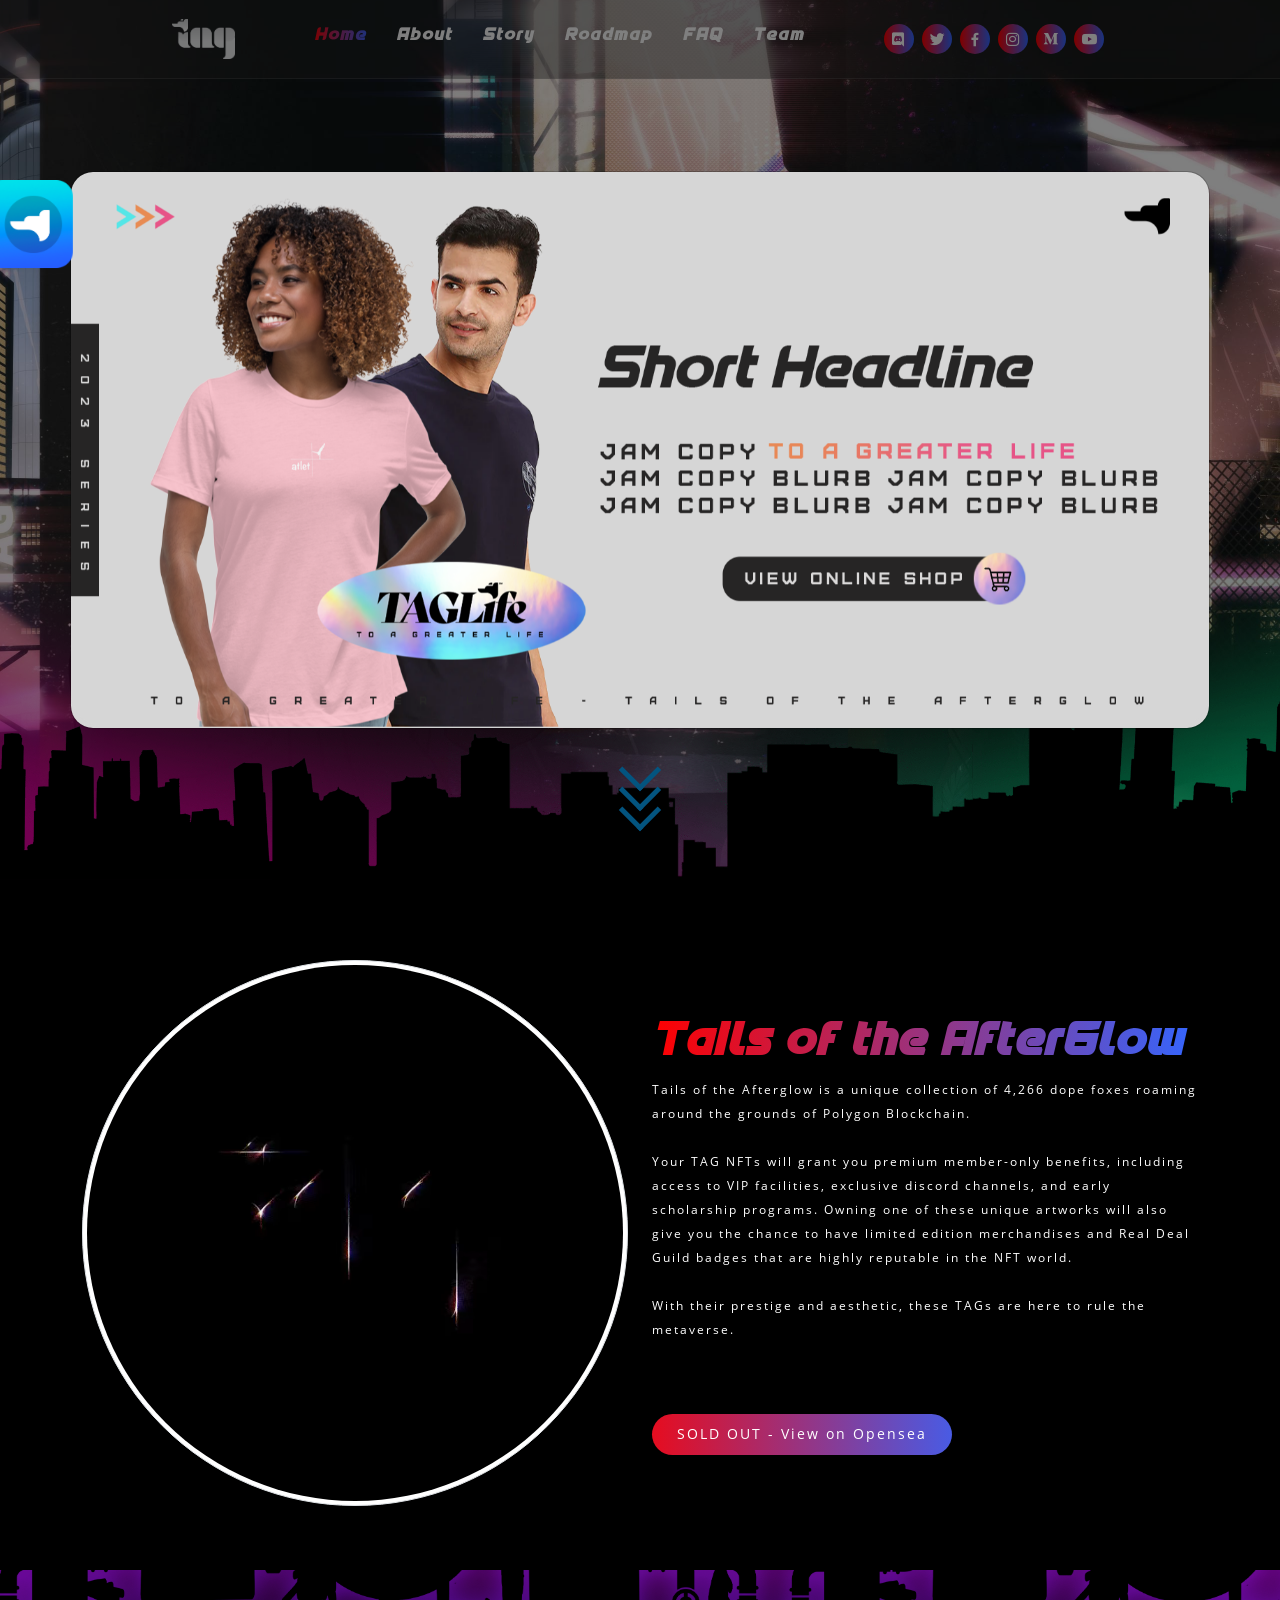
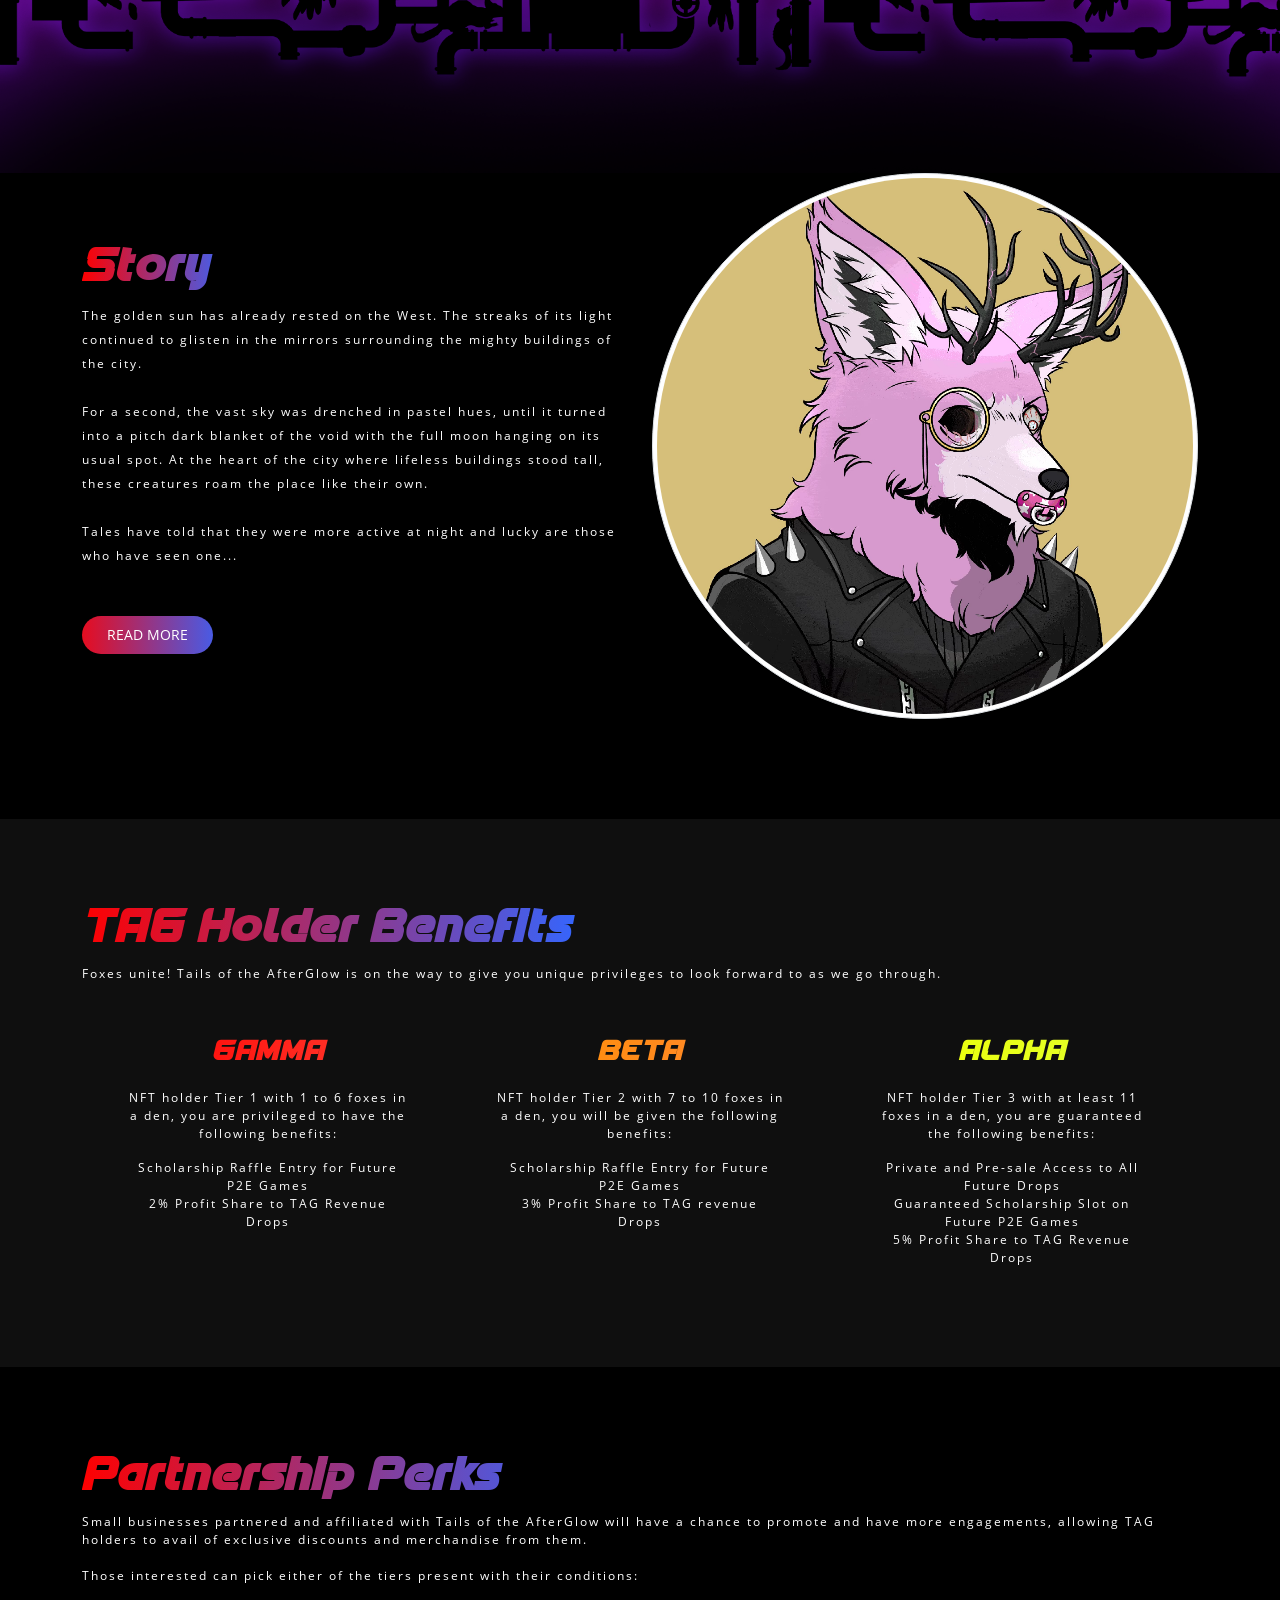
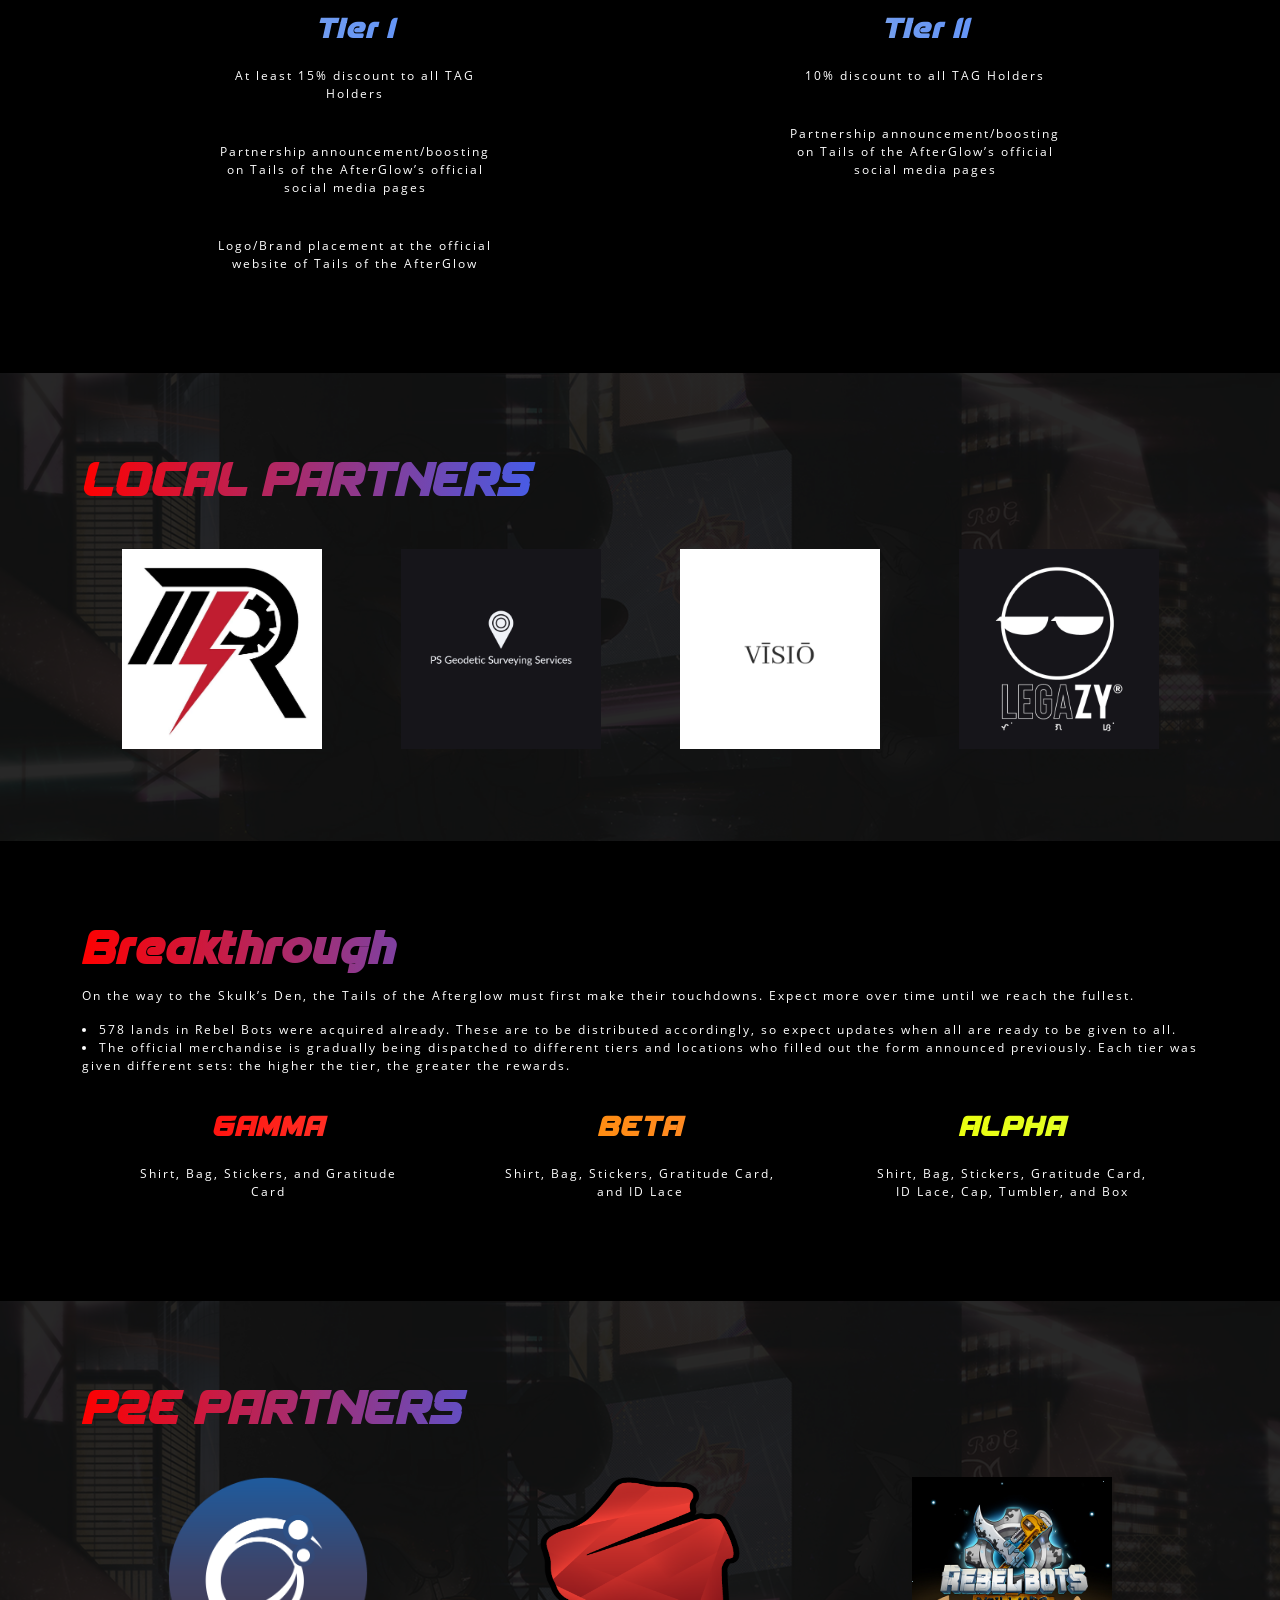
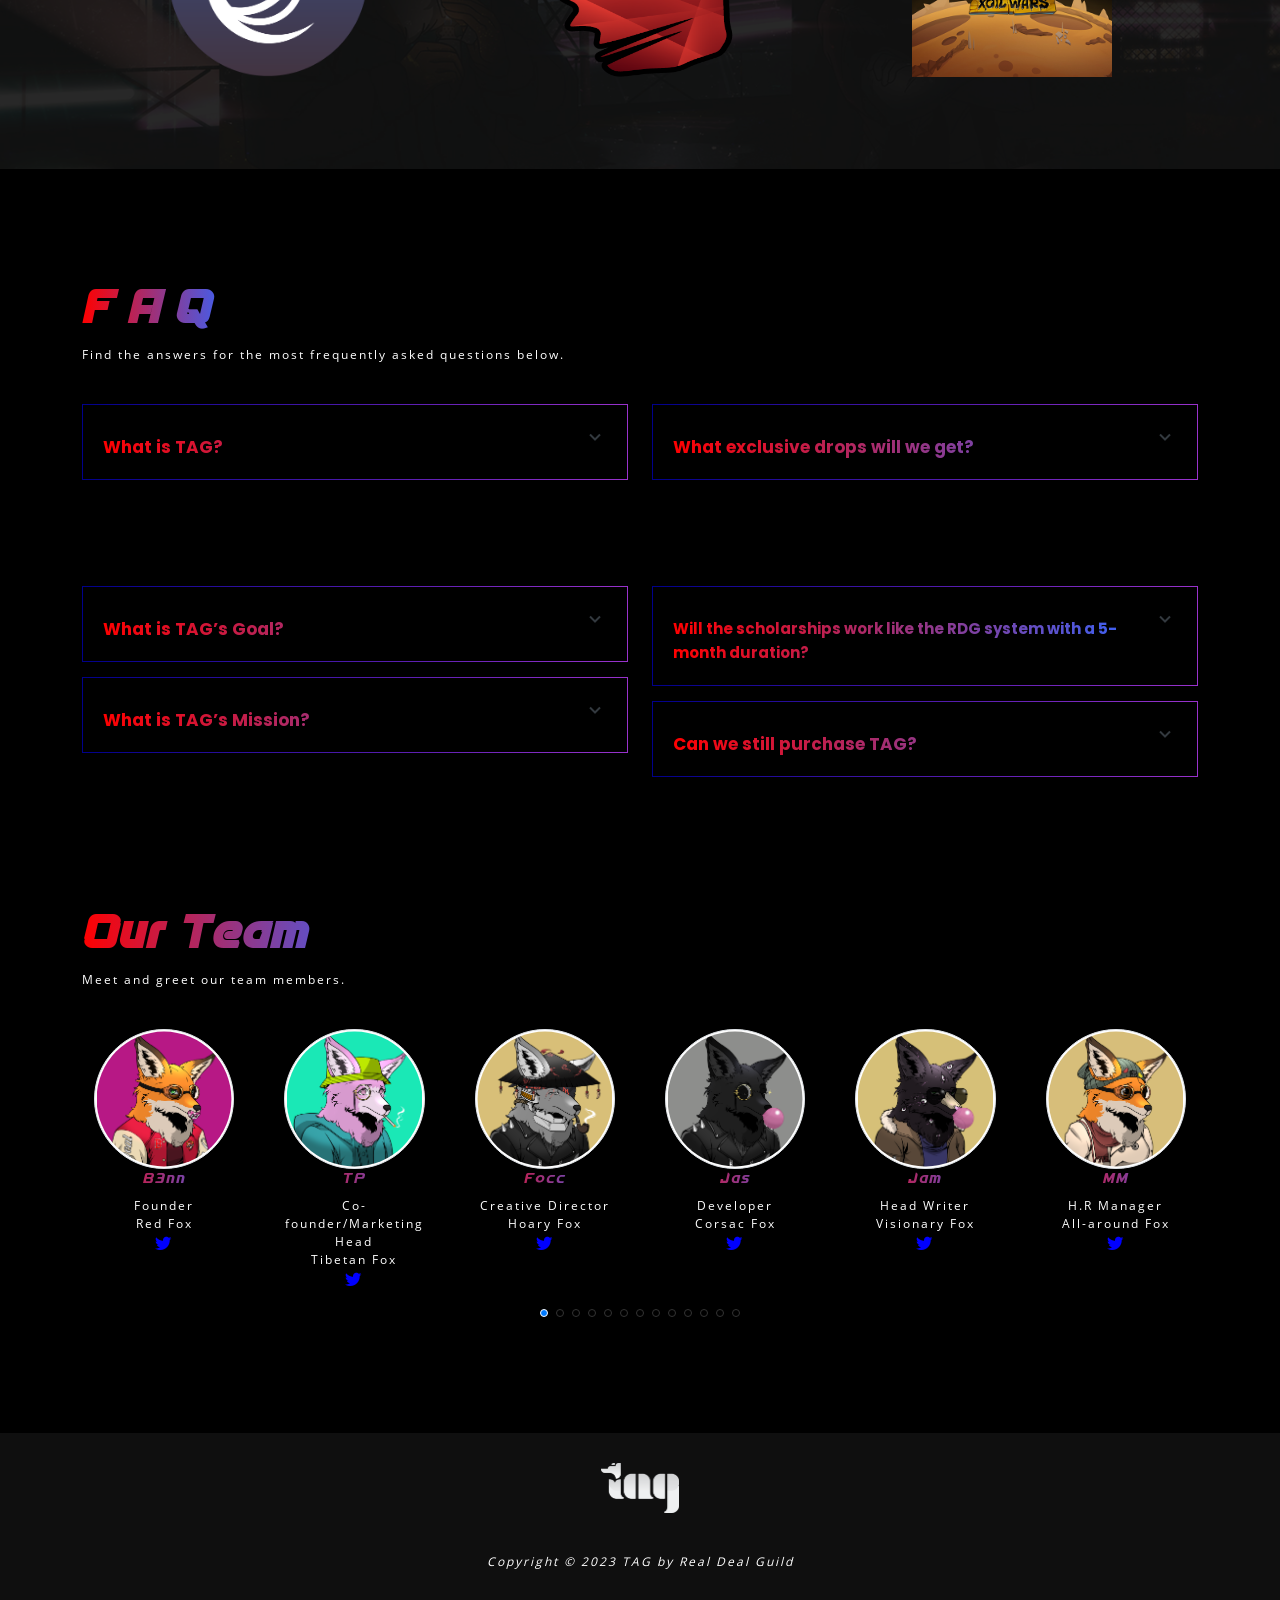
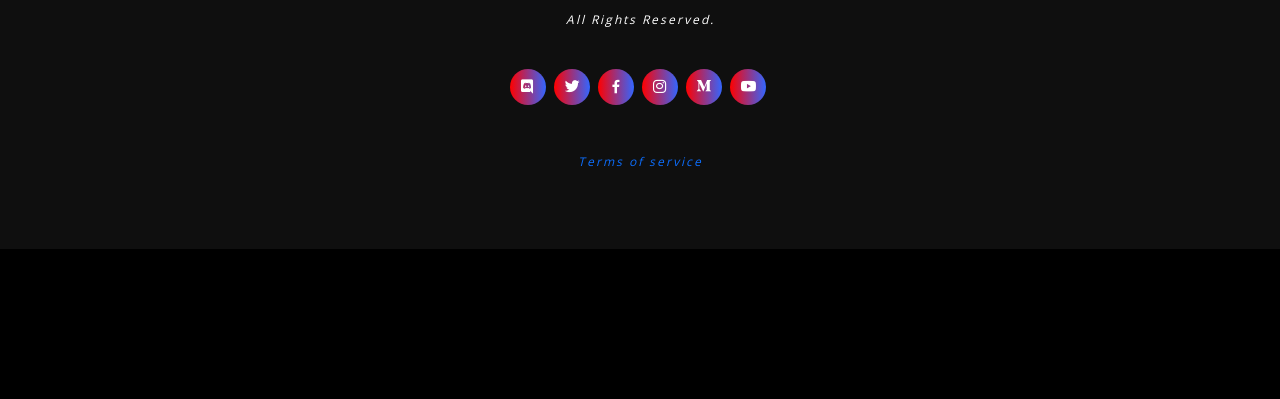
==== commit 98c3f75d: "add pop up and change team" ====
--- a/index.html
+++ b/index.html
@@ -503,7 +503,7 @@
 								</div>
 								<div class="swiper-slide">
 									<div class="card" style="width: 18rem;">
-										<img class="card-img-top img-thumbnail img-team rounded-circle swiper-lazy" data-src="assets/img/rdgNFT/team/focc.png" alt="Card image cap">
+										<img class="card-img-top img-thumbnail img-team rounded-circle swiper-lazy" data-src="assets/img/rdgNFT/team/Focc.png" alt="Card image cap">
 										<div class="swiper-lazy-preloader"></div>
 										<div class="card-body">
 											<h1 class="teamName teamTitle">Focc</h1>
@@ -516,7 +516,7 @@
 								</div>
 								<div class="swiper-slide">
 									<div class="card" style="width: 18rem;">
-										<img class="card-img-top img-thumbnail img-team rounded-circle swiper-lazy" data-src="assets/img/rdgNFT/team/jas.png" alt="Card image cap">
+										<img class="card-img-top img-thumbnail img-team rounded-circle swiper-lazy" data-src="assets/img/rdgNFT/team/Jas.png" alt="Card image cap">
 										<div class="swiper-lazy-preloader"></div>
 										<div class="card-body">
 											<h1 class="teamName teamTitle">Jas</h1>
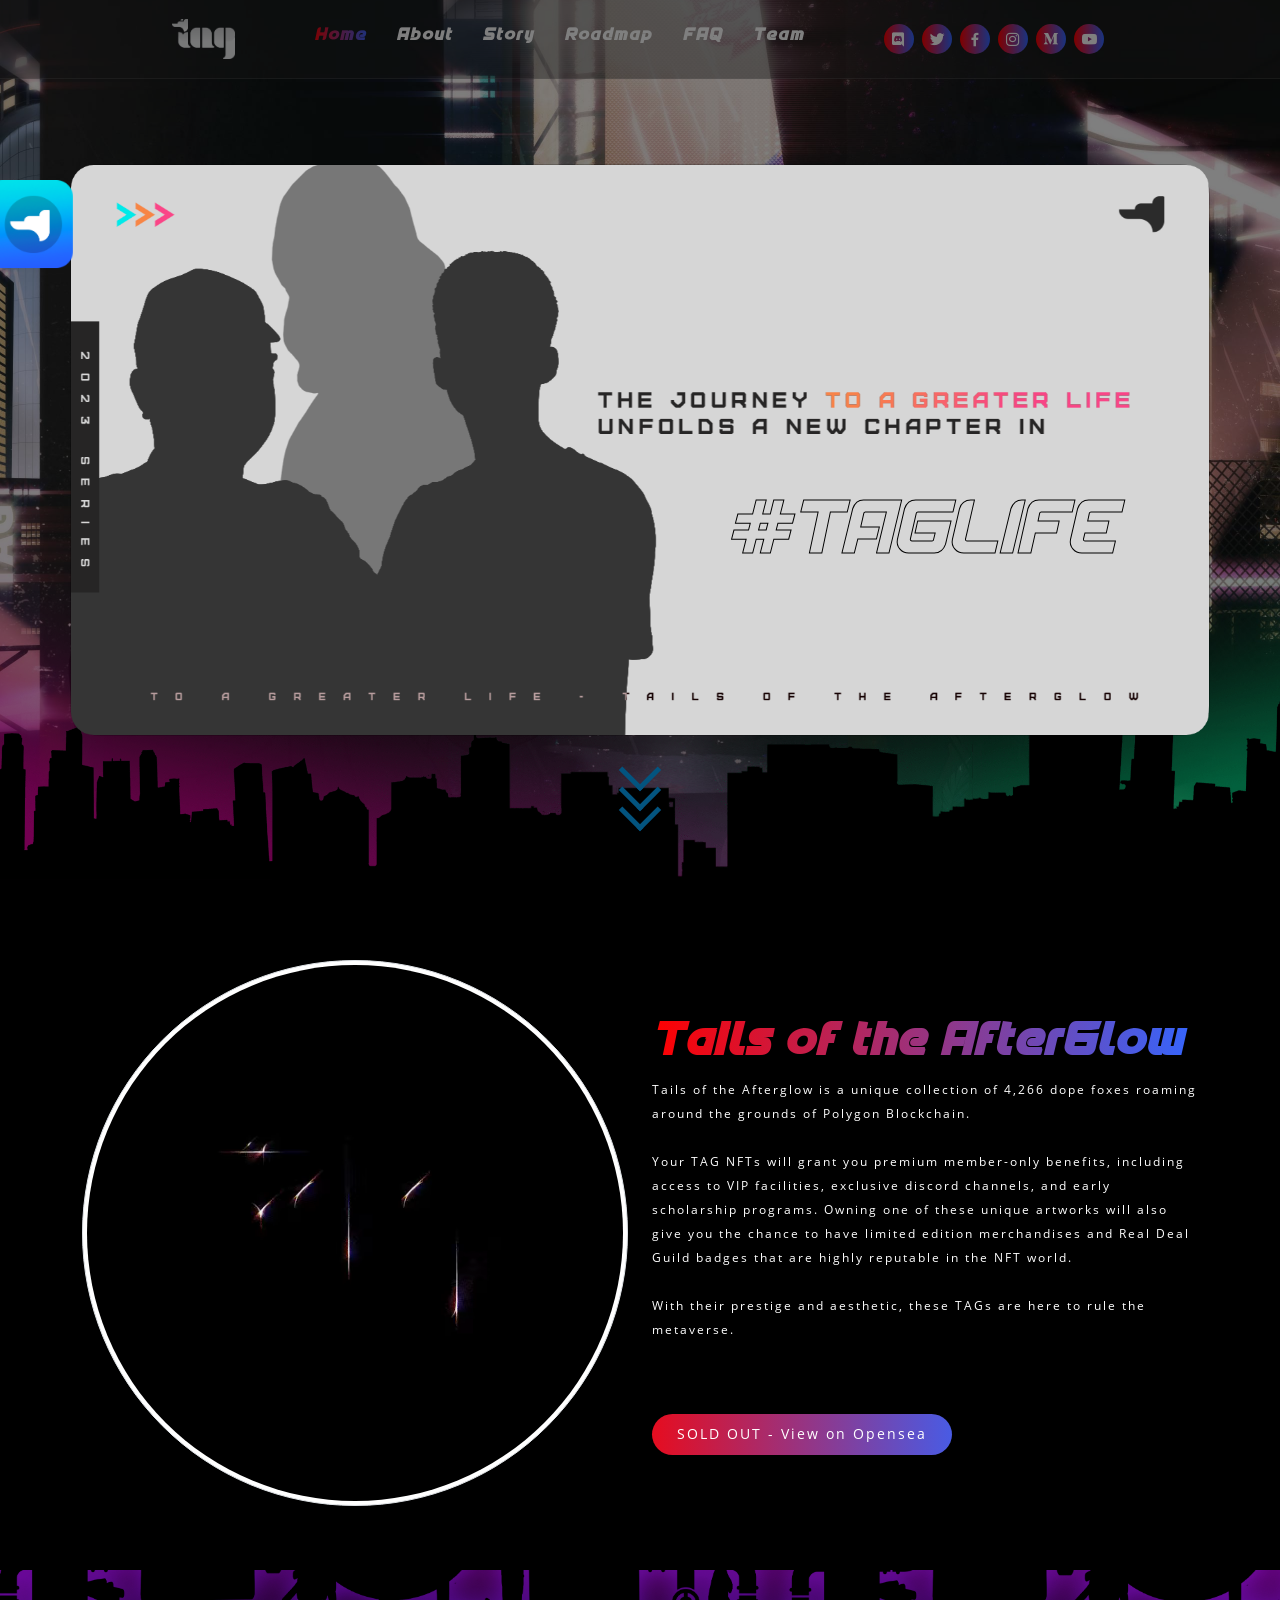
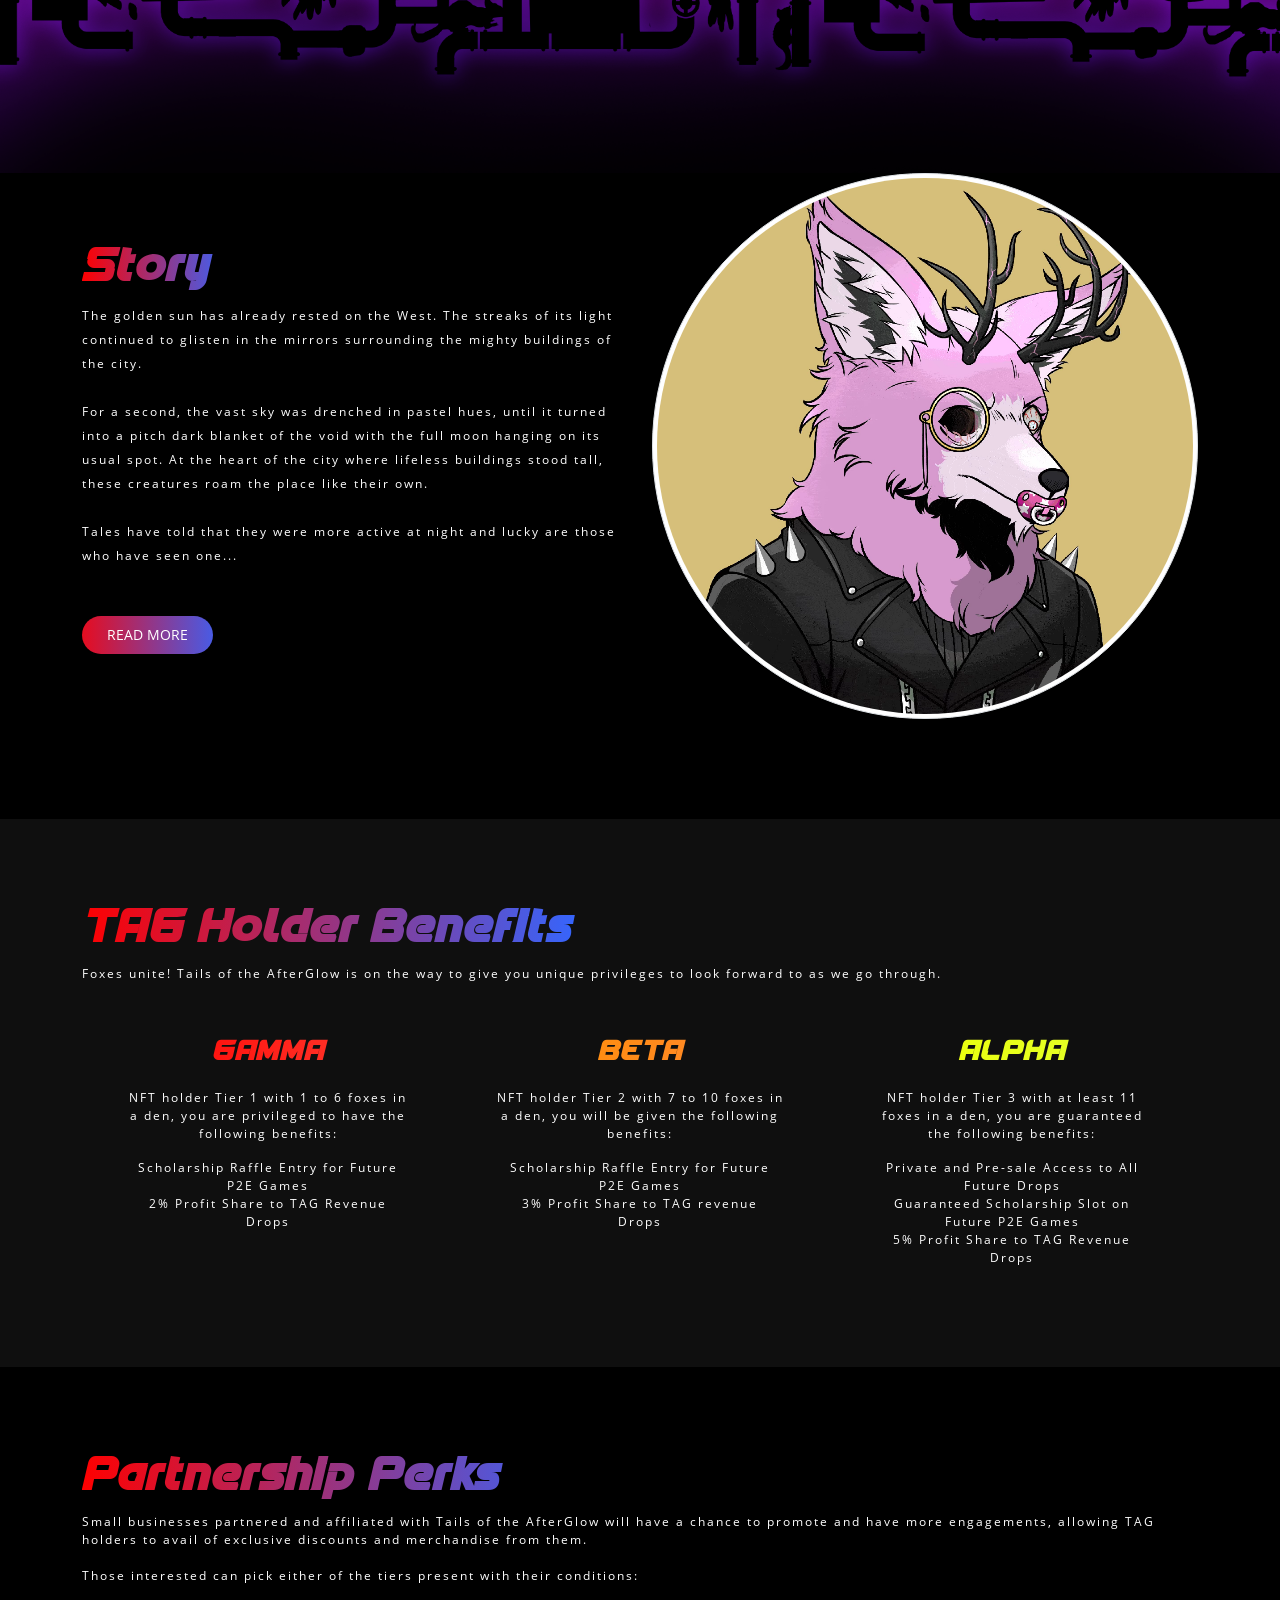
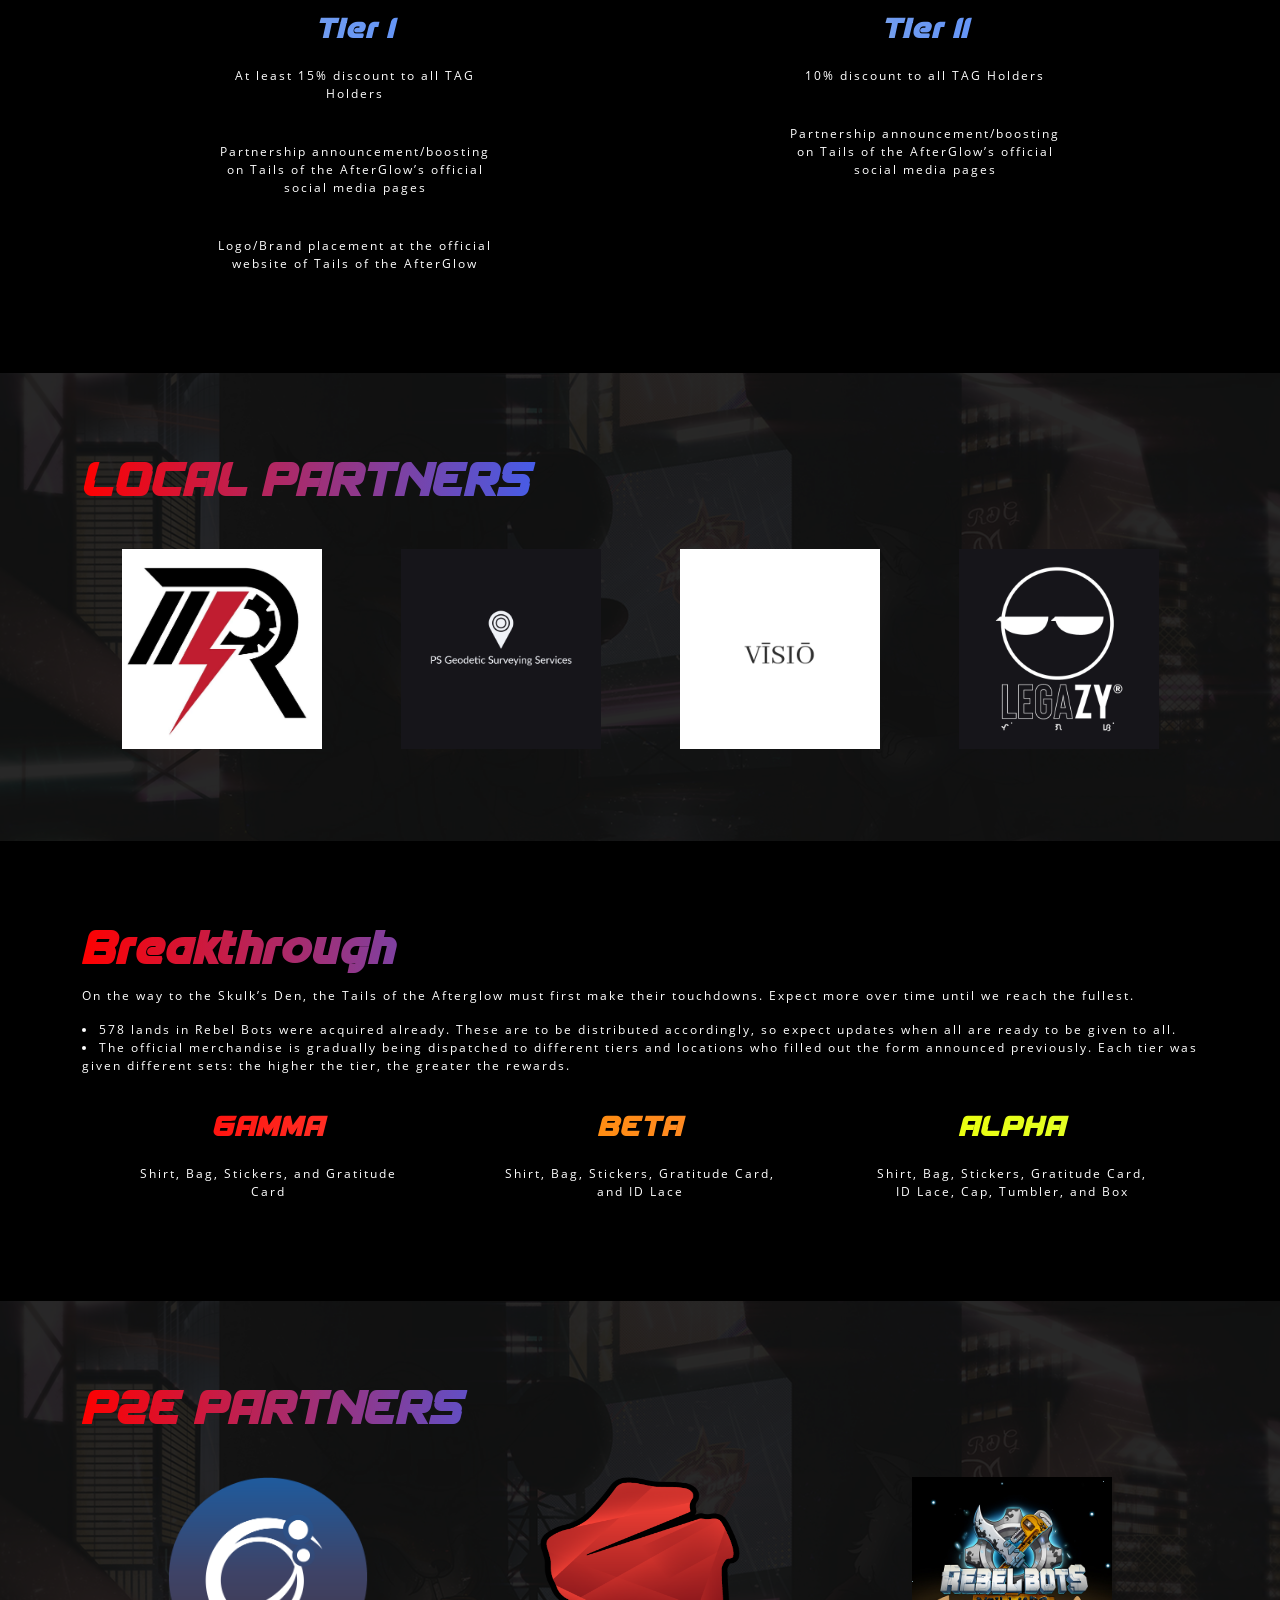
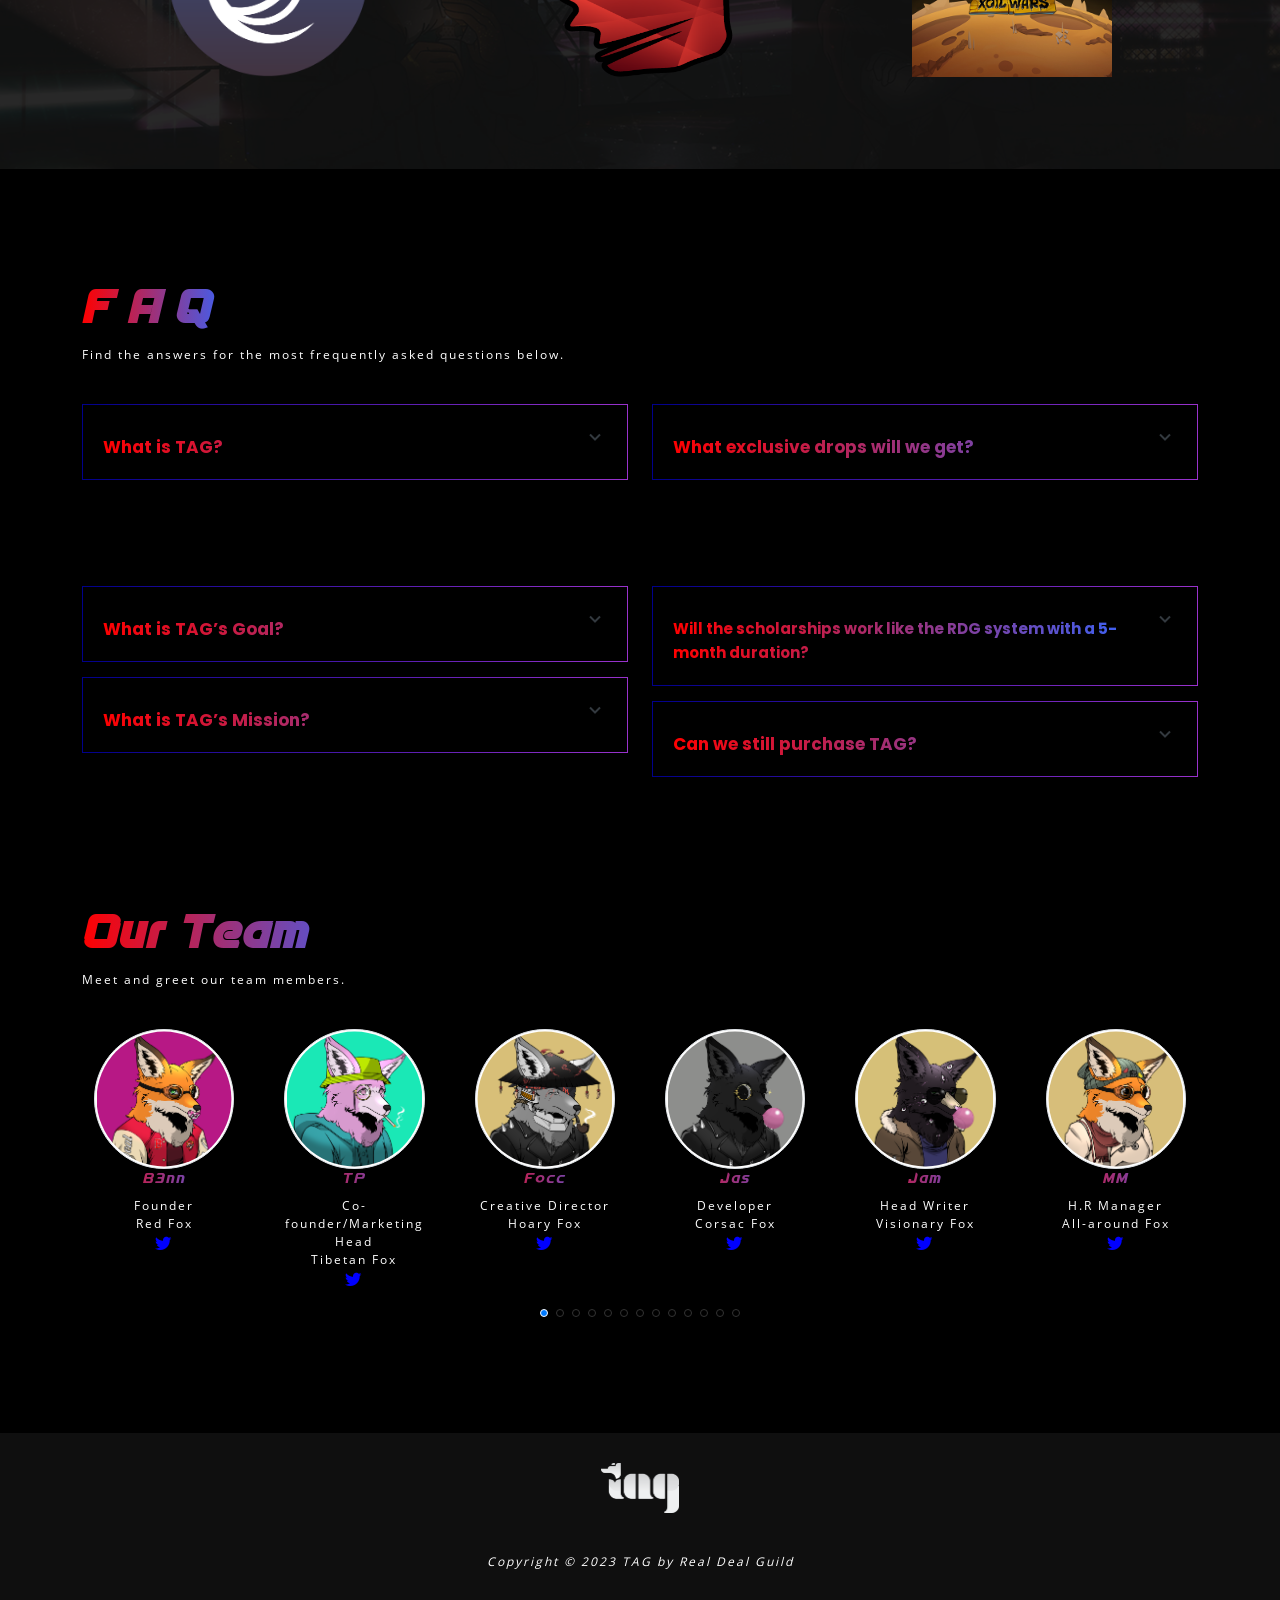
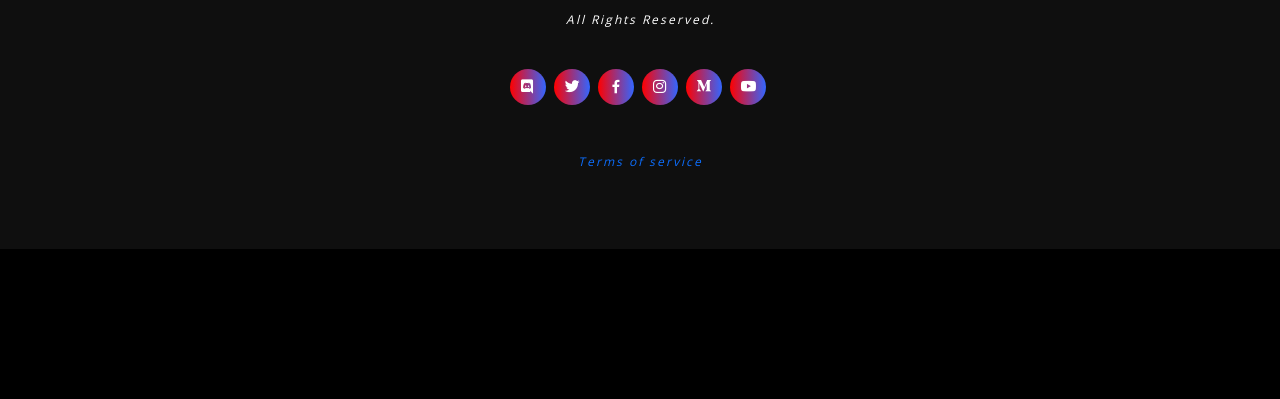
==== commit 351f7fbb: "add countdown timer" ====
--- a/index.html
+++ b/index.html
@@ -97,17 +97,14 @@
 			<div><img src="assets/img/rdgNFT/offsetFox.png" class="img-fluid" alt="Responsive image" style="position: absolute; bottom: 50px;width: 100%;"></div>
 			<div style="background-color: black;position: absolute; bottom: 0; height: 50px;width: 100%;"></div>
 		</section>
-					<!-- Merch Modal -->
-			<div class="modal fade" id="merchModal" tabindex="-1" role="dialog" aria-labelledby="myModalLabel">
+					<!-- Countdown Modal -->
+			<div class="modal fade" id="countModal" tabindex="-1" role="dialog" aria-labelledby="myModalLabel">
 				<div class="modal-dialog modal-dialog-centered modal-xl " role="document">
-					<div class="modal-content merchModal">
-						<div class="modal-body merchBody">
+					<div class="modal-content countModal">
+						<div class="modal-body countBody">
 							<div class="hfc">
-								<svg version="1.1" xmlns="http://www.w3.org/2000/svg" xmlns:xlink="http://www.w3.org/1999/xlink" viewBox="0 0 1630 795">
-									<image width="1630" height="795" class="merchImg" xlink:href="assets/img/merchBanner.png"></image> <a xlink:href="https://www.google.com/" target="_blank">
-									  <rect x="1294" y="544" fill="#fff" opacity="0" width="75" height="79"></rect>
-									</a>
-								  </svg>
+								<img class="img-fluid" src="assets/img/countdown.png">
+								<div class="bottom-right"><p class="display-1" id="countdown">00 : 00 : 00 : 00</p></div>
 						  </div>
 						  </div>
 						
--- a/assets/css/style.css
+++ b/assets/css/style.css
@@ -364,6 +364,10 @@
 
   .navbar ul {
     display: none;
+  }
+  .bottom-right {
+   
+    bottom: 0;
   }
 }
 .navbar-mobile {
@@ -554,6 +558,10 @@
     line-height: 24px;
     margin-bottom: 30px;
   }
+  .bottom-right {
+   
+    bottom: 0 !important; 
+  }
 }
 @media screen and (min-width: 100px) and (max-width: 480px) {
   #hero {
@@ -2001,27 +2009,38 @@
   margin-bottom: 2rem;
 }
 
-.merchModal{
+.countModal{
   background-color: #d6d6d6 !important;
-  border-radius: 23px !important;
+  border-radius: 30px !important;
 }
 
 .hfc{
   position:relative;
-  
-}
-
-.merchImg{
+}
+/* Bottom right text */
+.bottom-right {
+  position: absolute;
+  bottom: 25%;
+  right: 8%;
+}
+.bottom-right .display-1{
+  font-family: Spantaran;
+  color: white; /* Fallback for older browsers */
+  color: transparent;
+  -webkit-text-stroke: 1px black; /* width and color */
+}
+
+.countImg{
   width:100%;
   height: 100%;
-  border-radius: 23px;
-}
-.merchBody{
+  border-radius: 30px;
+}
+.countBody{
  padding: 0;
- border-radius: 23px !important;
+ border-radius: 30px !important;
  
 }
-.merchClose{
+.countClose{
   position:absolute;
   top:5px;
   right:5px;
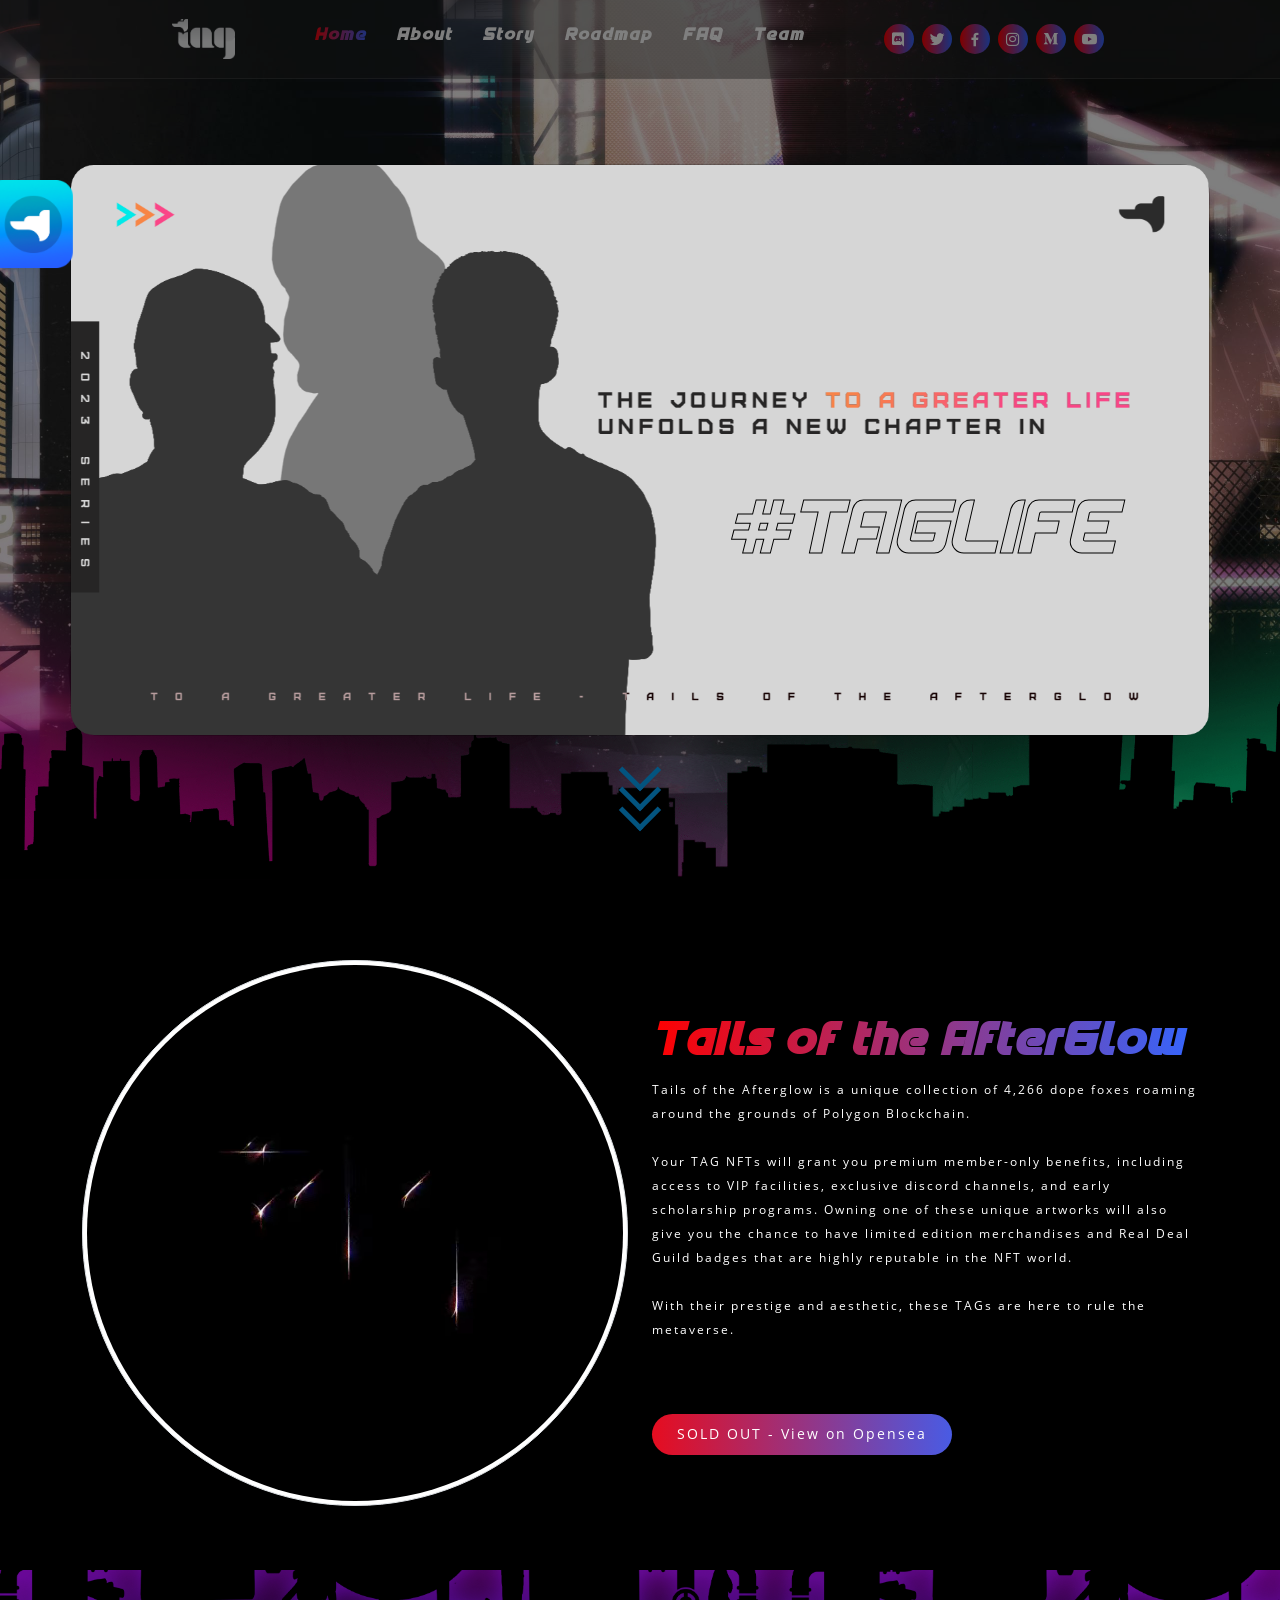
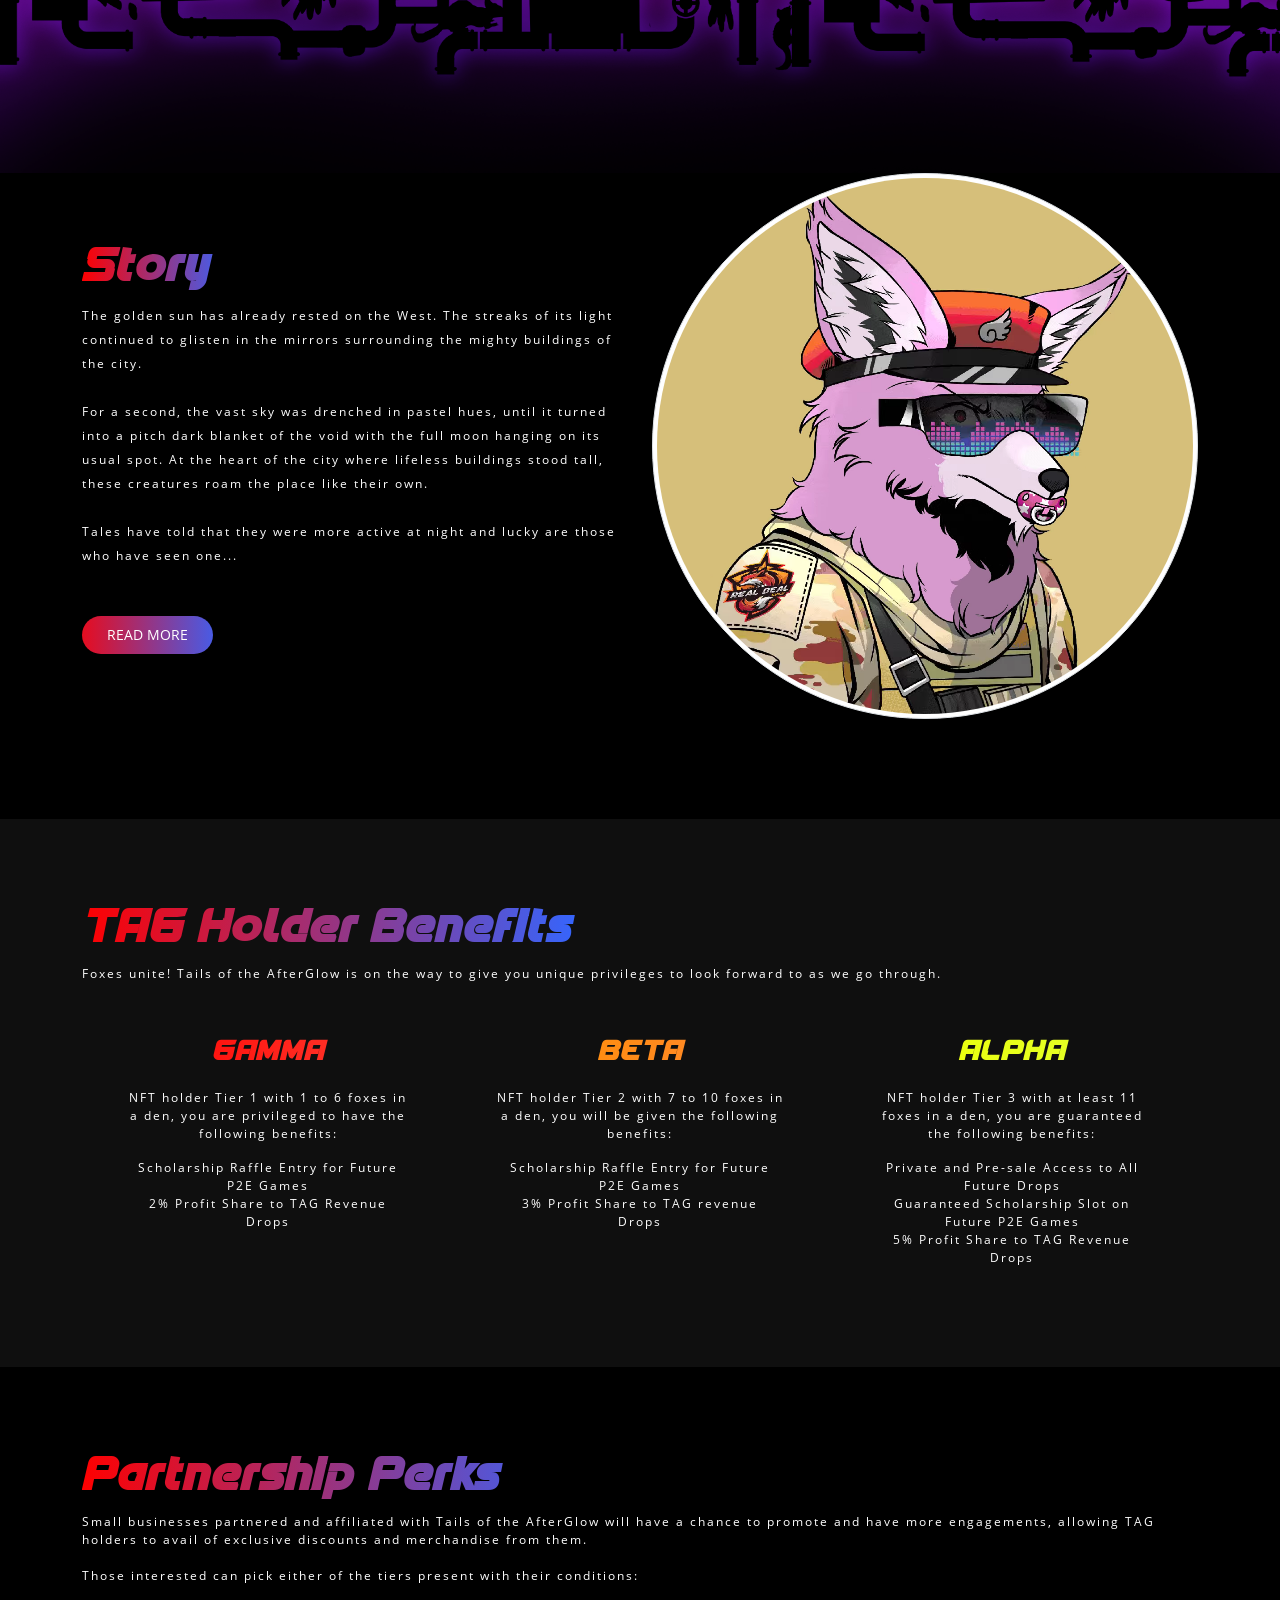
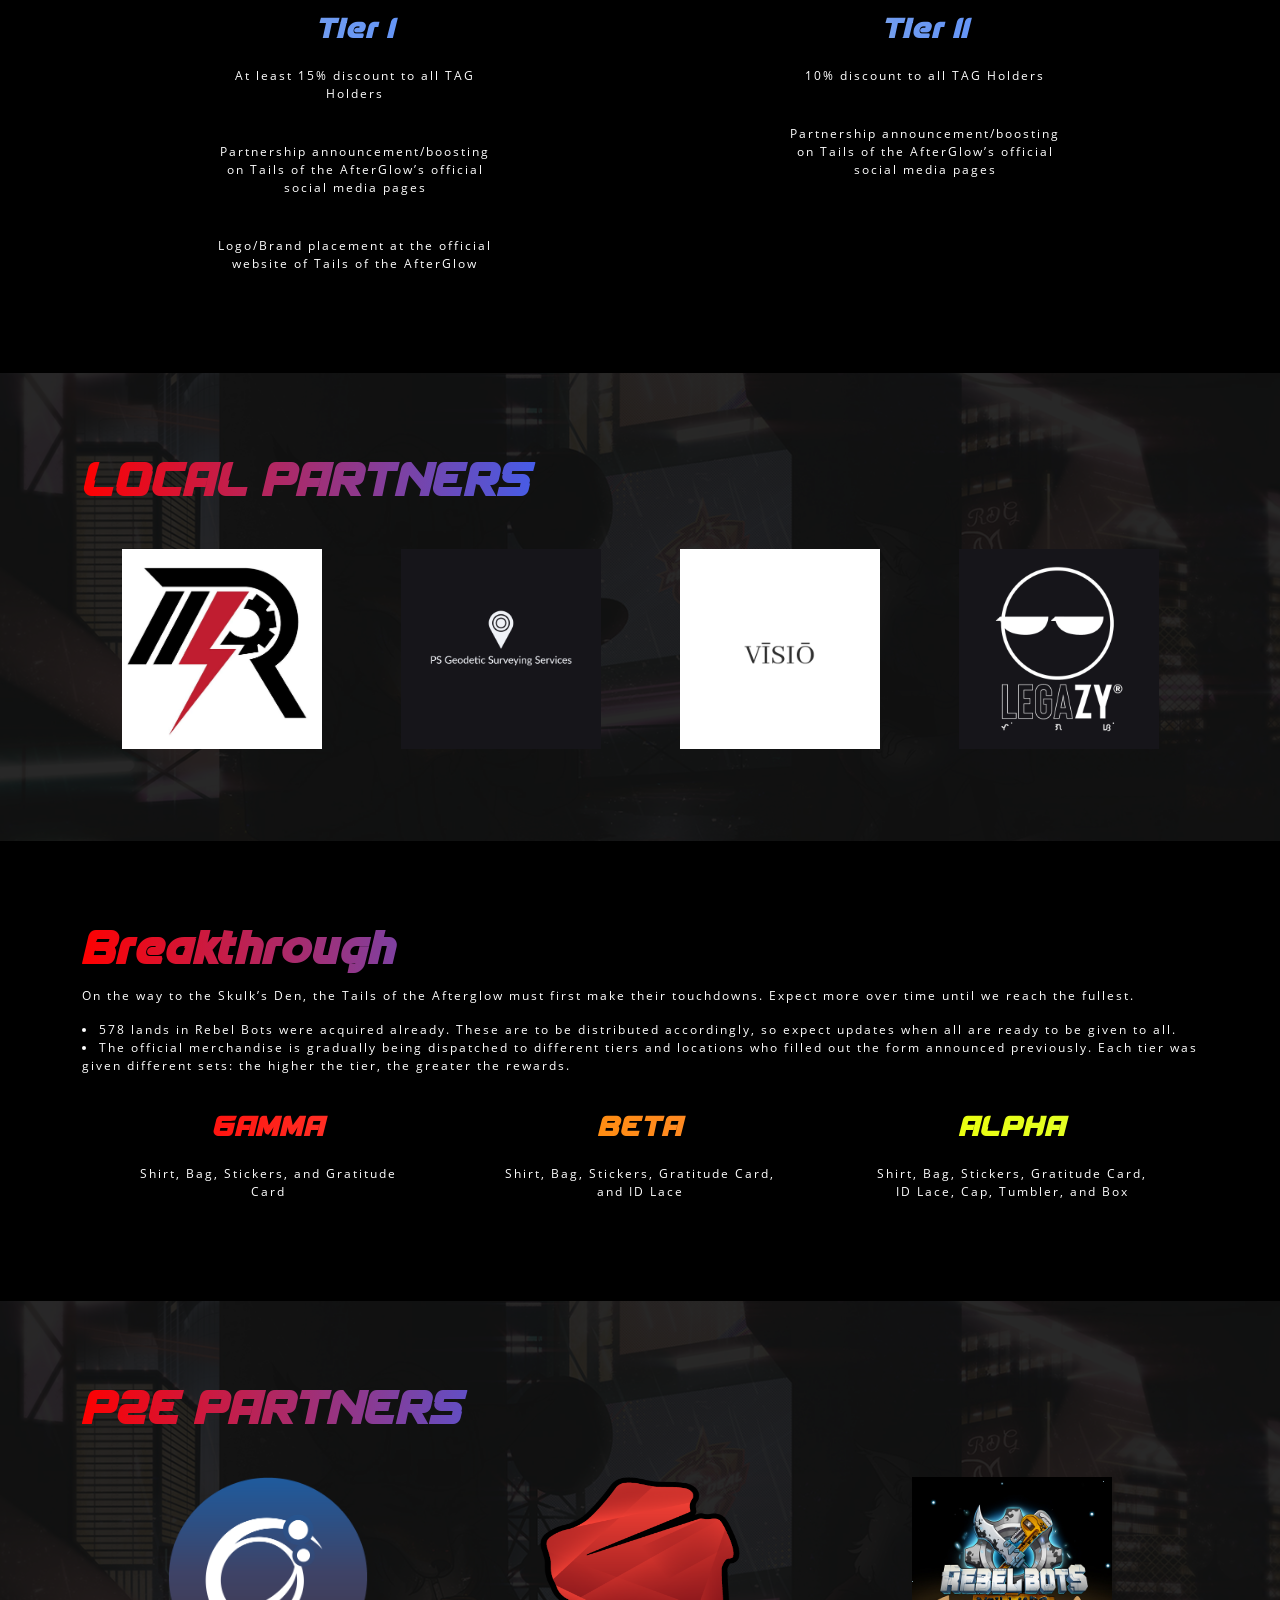
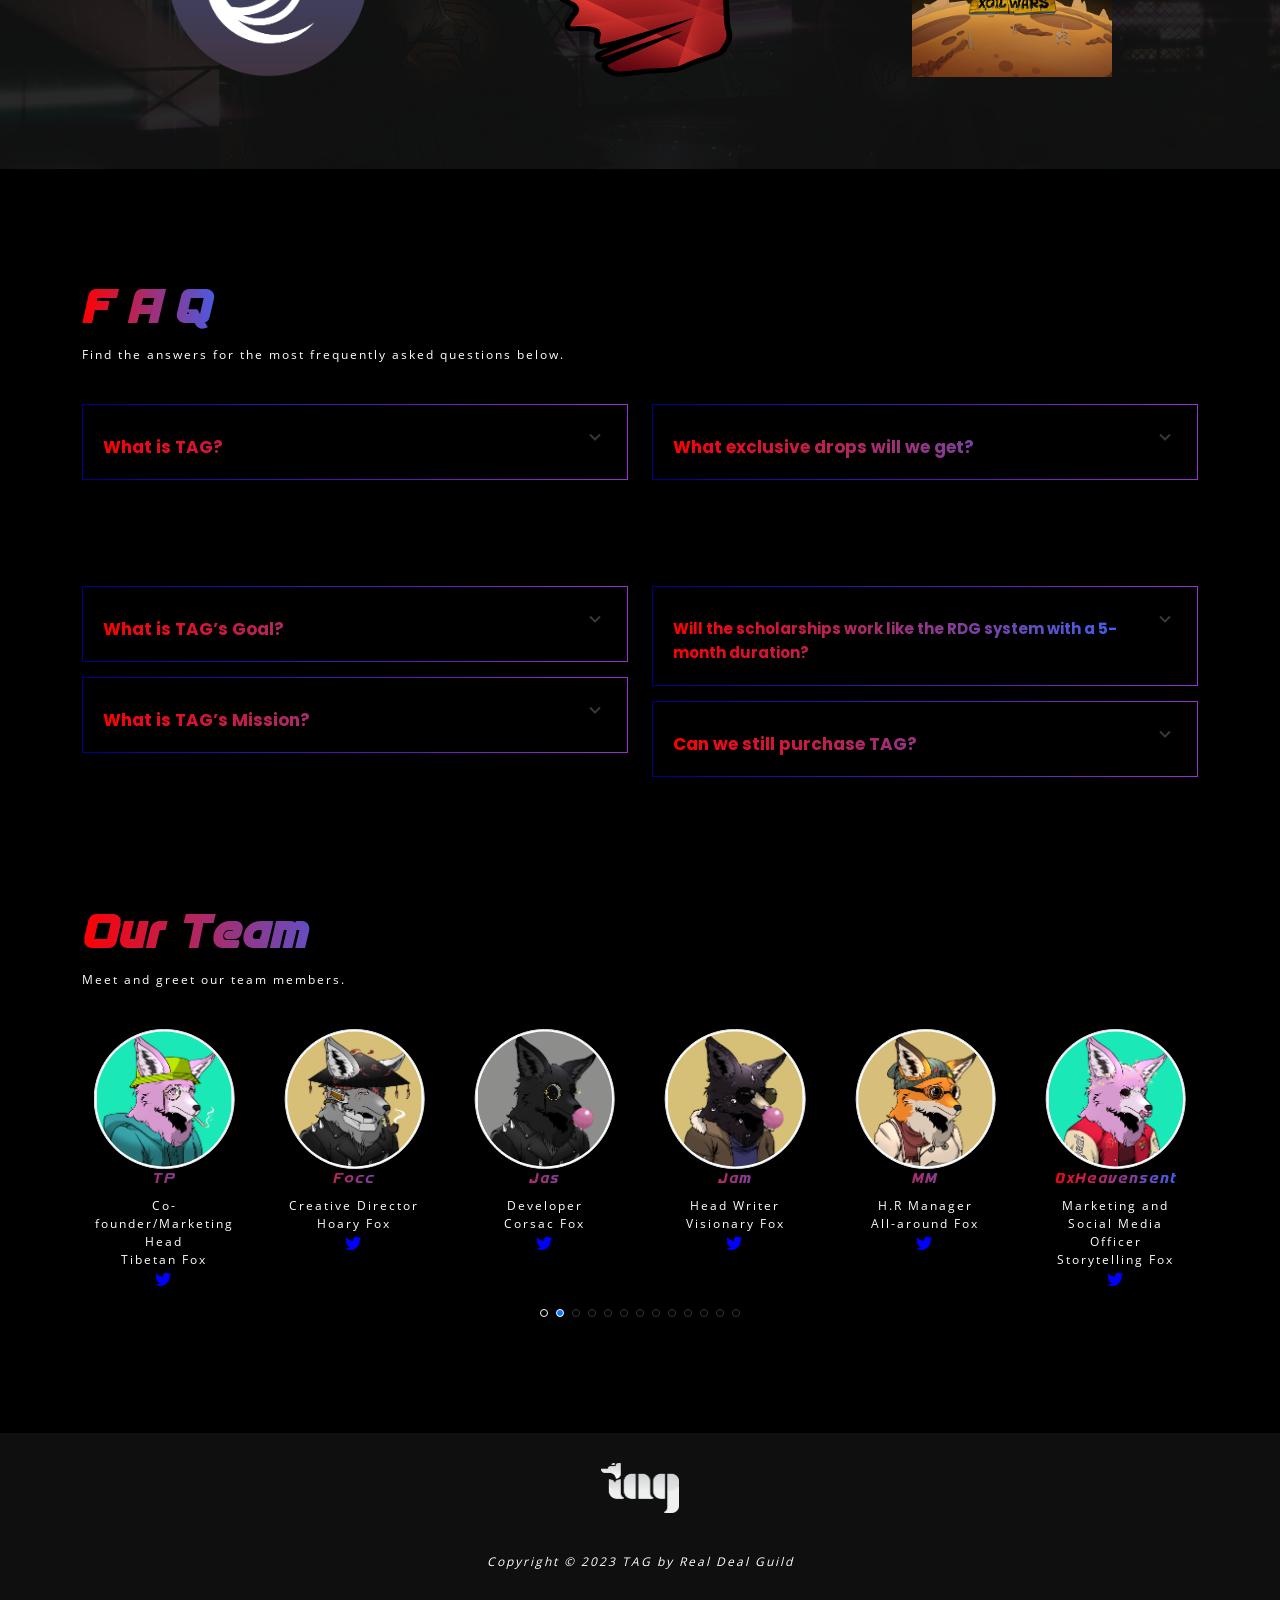
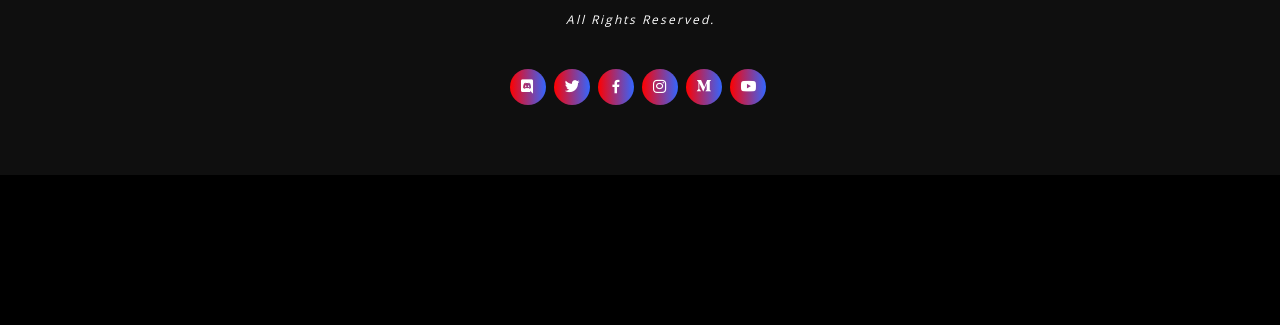
==== commit 017dbf2f: "add countdown timer" ====
--- a/index.html
+++ b/index.html
@@ -415,7 +415,7 @@
 											</a>
 											<div id="accordion-list-5" class="collapse" data-bs-parent=".accordion-list5">
 												<p class="desSize">
-													Expect that all Tails of the AfterGlow holders will get merchandise drops and have a chance to win on our NFT and whitelist giveaways.
+													Tails of the AfterGlow holders have the opportunity to access limited merchandise drops and participate in our NFT and whitelist giveaways.
 												</p>
 											</div>
 										</li>
@@ -426,7 +426,7 @@
 											</a>
 											<div id="accordion-list-6" class="collapse" data-bs-parent=".accordion-list6">
 												<p class="desSize">
-													Tails of the AfterGlow invests in different P2E games, wherein 10% of their revenue will be allotted for the Alpha, Beta, and Gamma with 5%, 3%, and 2% share, respectively, twice a year (every six months).
+													Tails of the AfterGlow allots 10% of its revenue, including revenue from P2E games and merchandise sales, to the holders. This amount is further subdivided into 5%, 3%, and 2% shares for Alpha, Beta, and Gamma respectively. The distributions are made twice a year, every six months.
 												</p>
 											</div>
 										</li>
@@ -659,9 +659,9 @@
 					<a href="https://tailsafterglow.medium.com" target="_blank" class="medium "><i class="bx bxl-medium"></i></a>
 					<a href="https://www.youtube.com/channel/UCyDvrpcXJBgmg9pvi4D0xGA" target="_blank" class="youtube"><i class="bx bxl-youtube"></i></a>
 				</div>
-				<a class="nav-link scrollto" href="tos.html">
+				<!-- <a class="nav-link scrollto" href="tos.html">
 					<p class="desSize">Terms of service</p>
-				</a>
+				</a> -->
 			</div>
 		</footer>
 		<div id="preloader"></div>
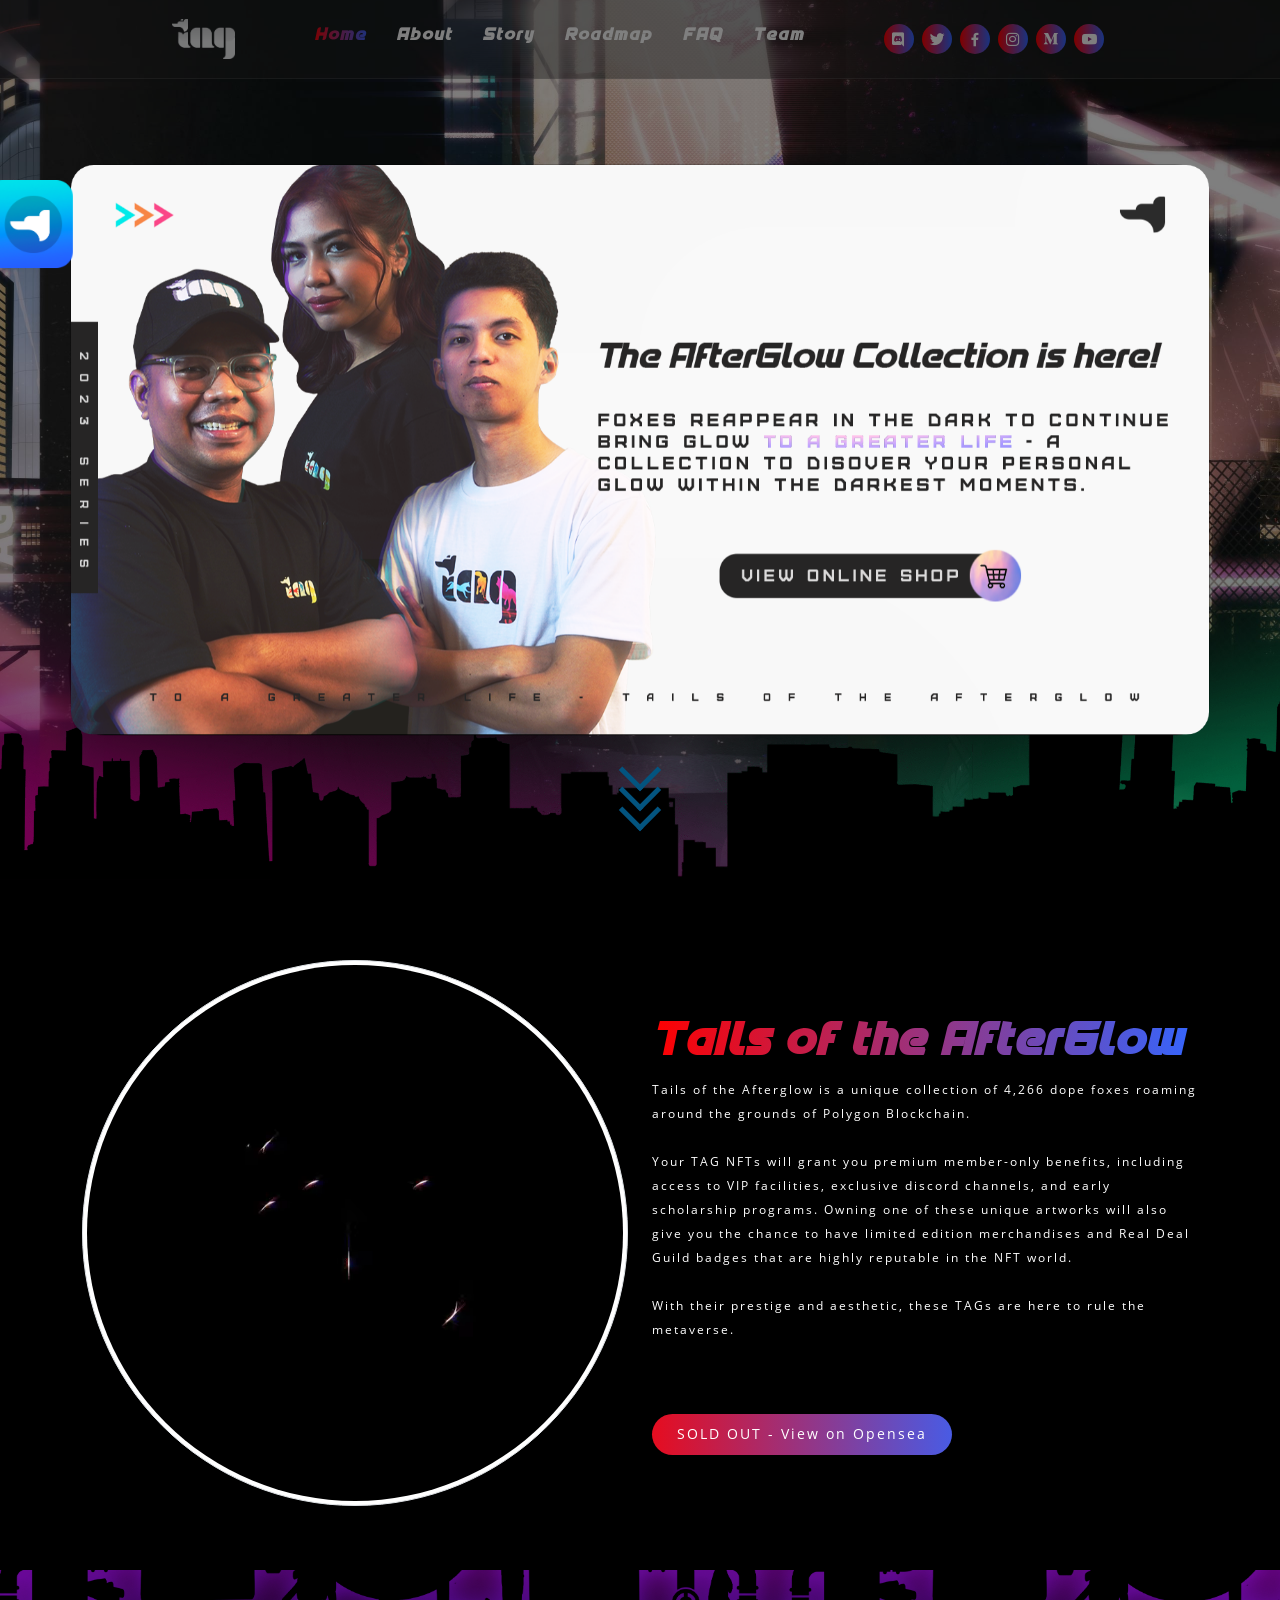
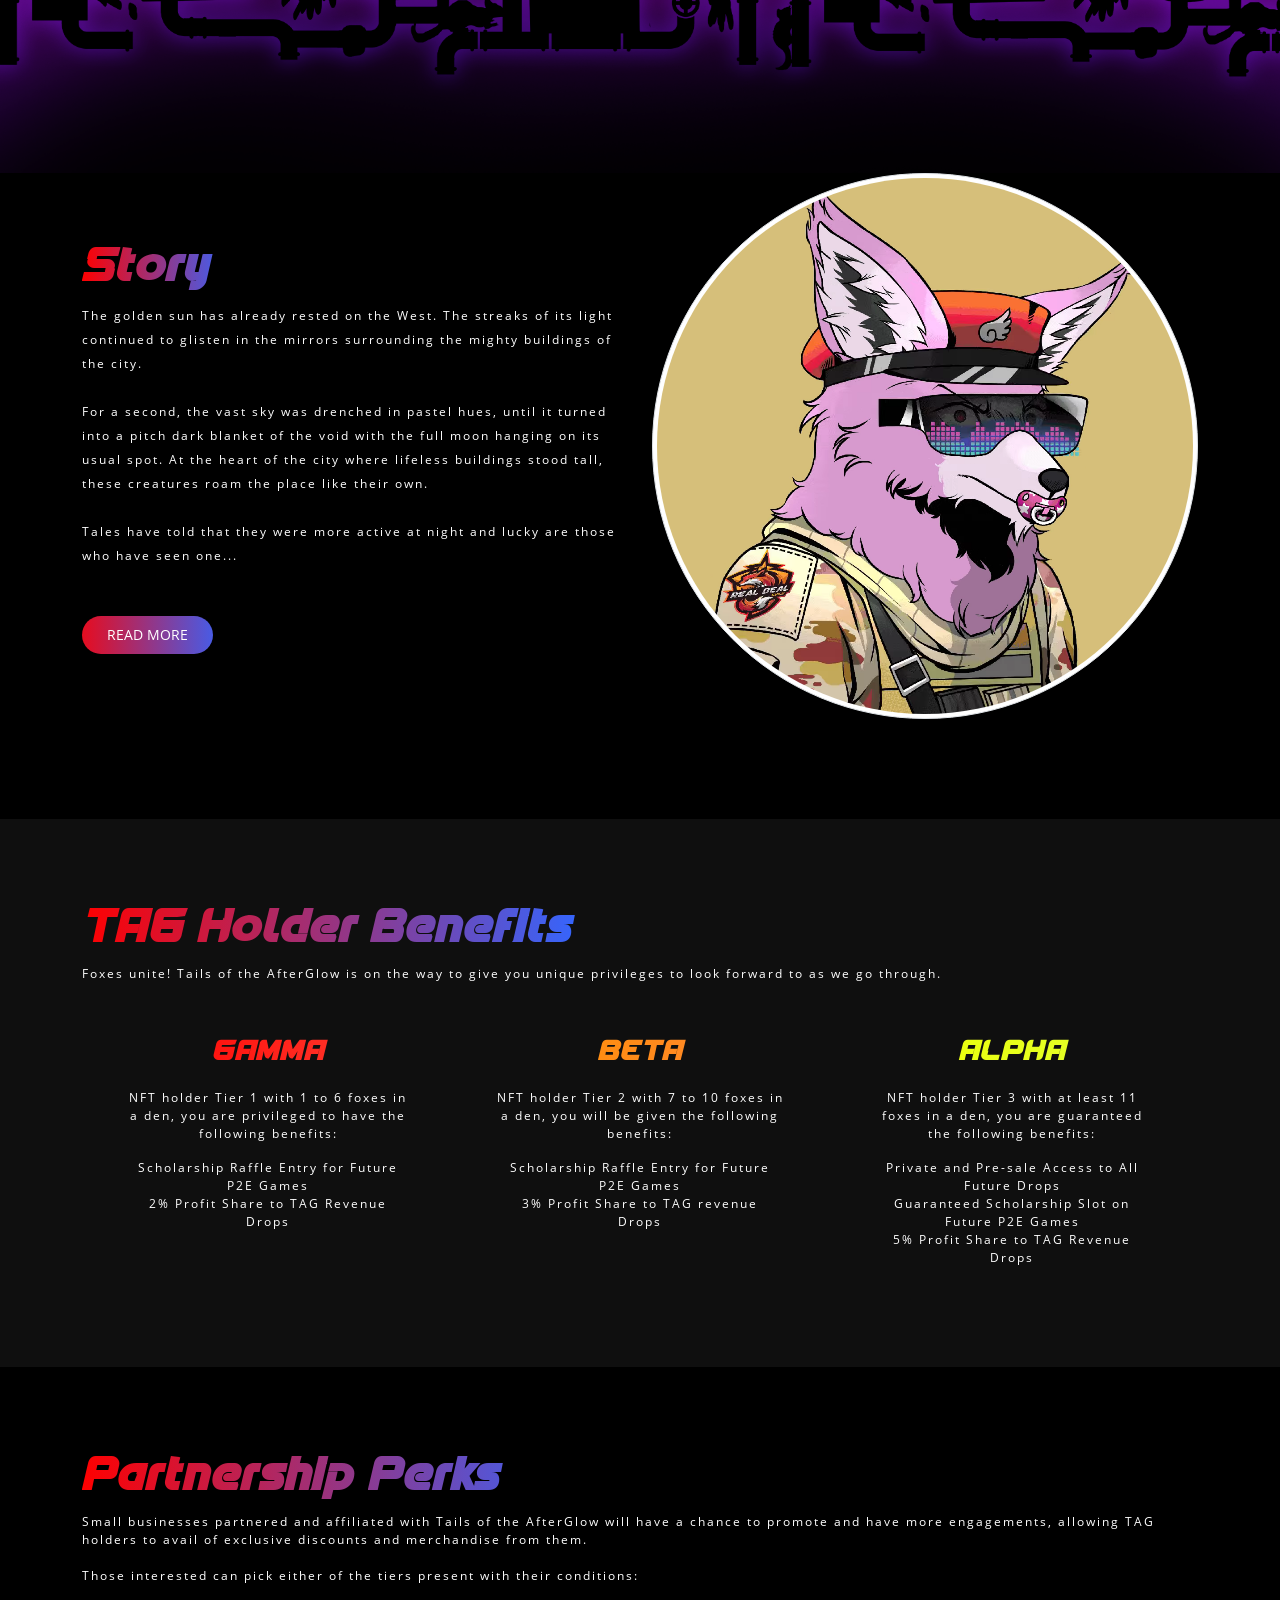
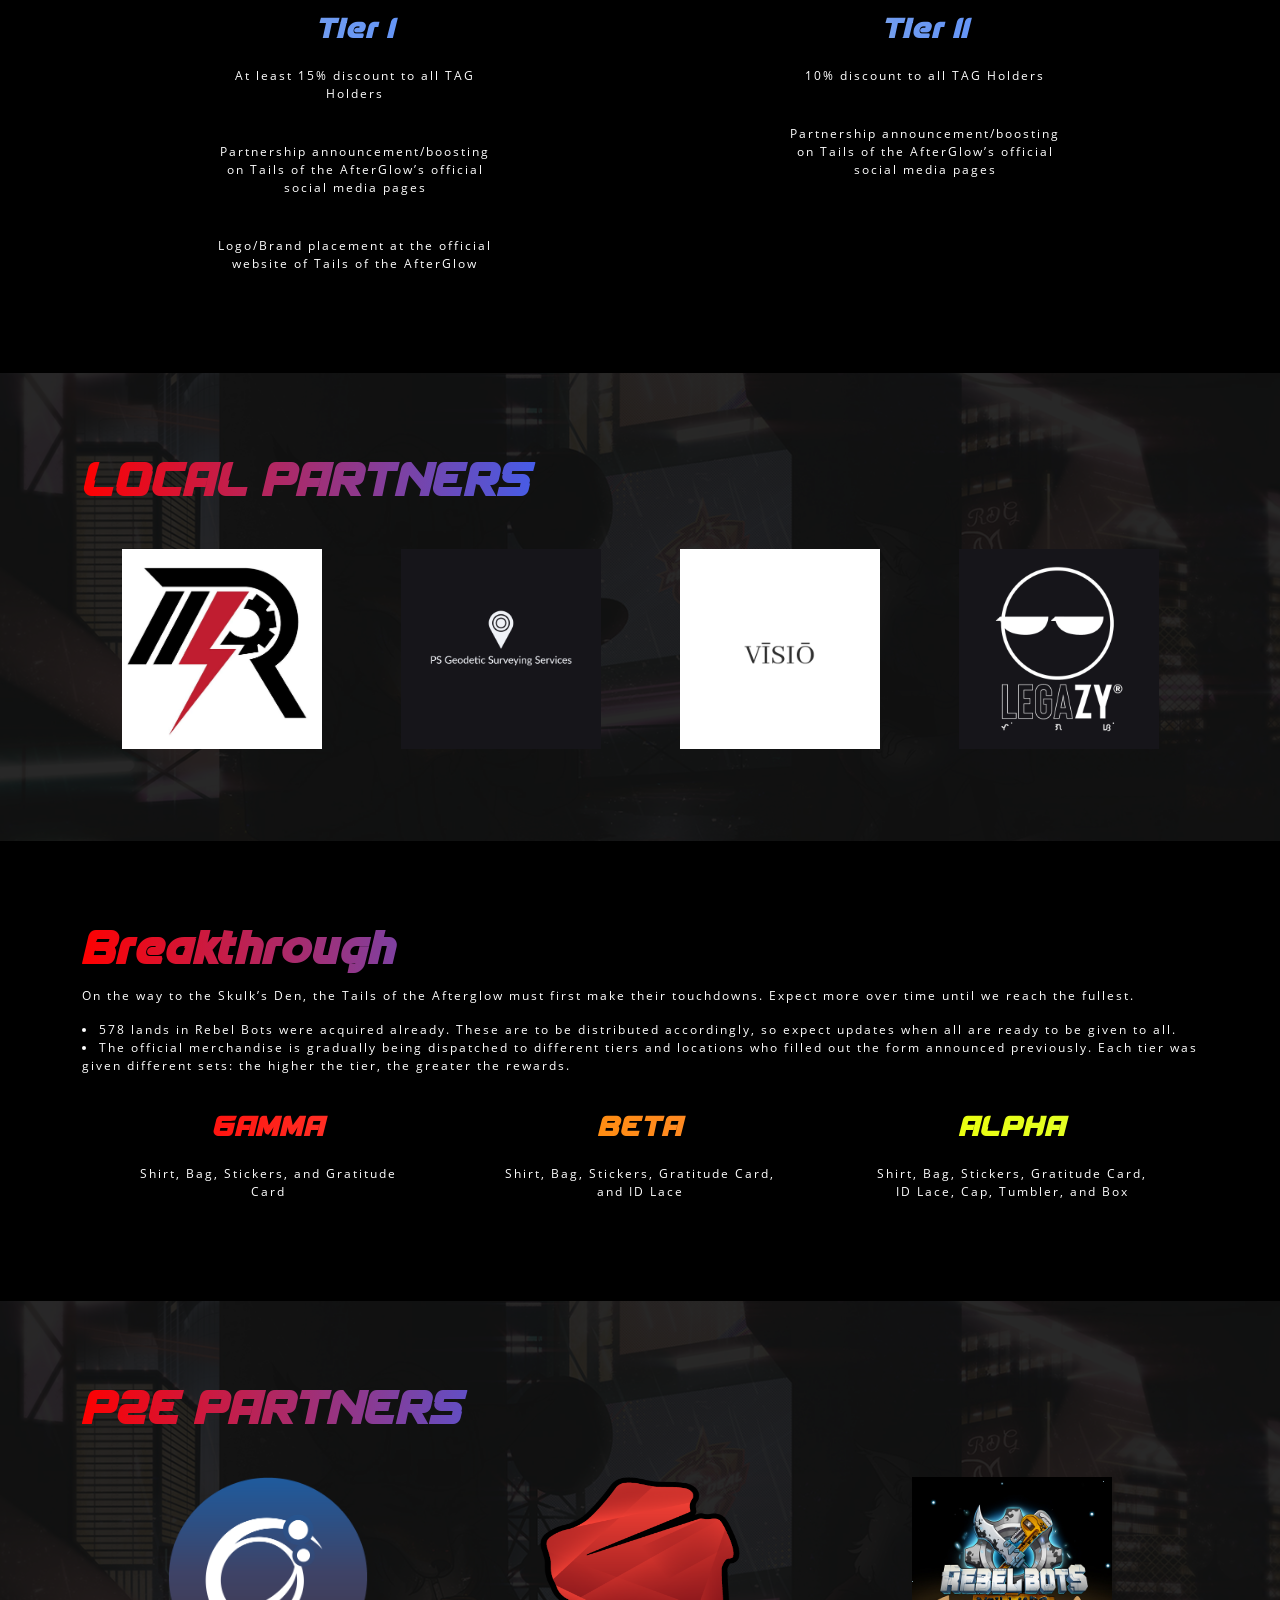
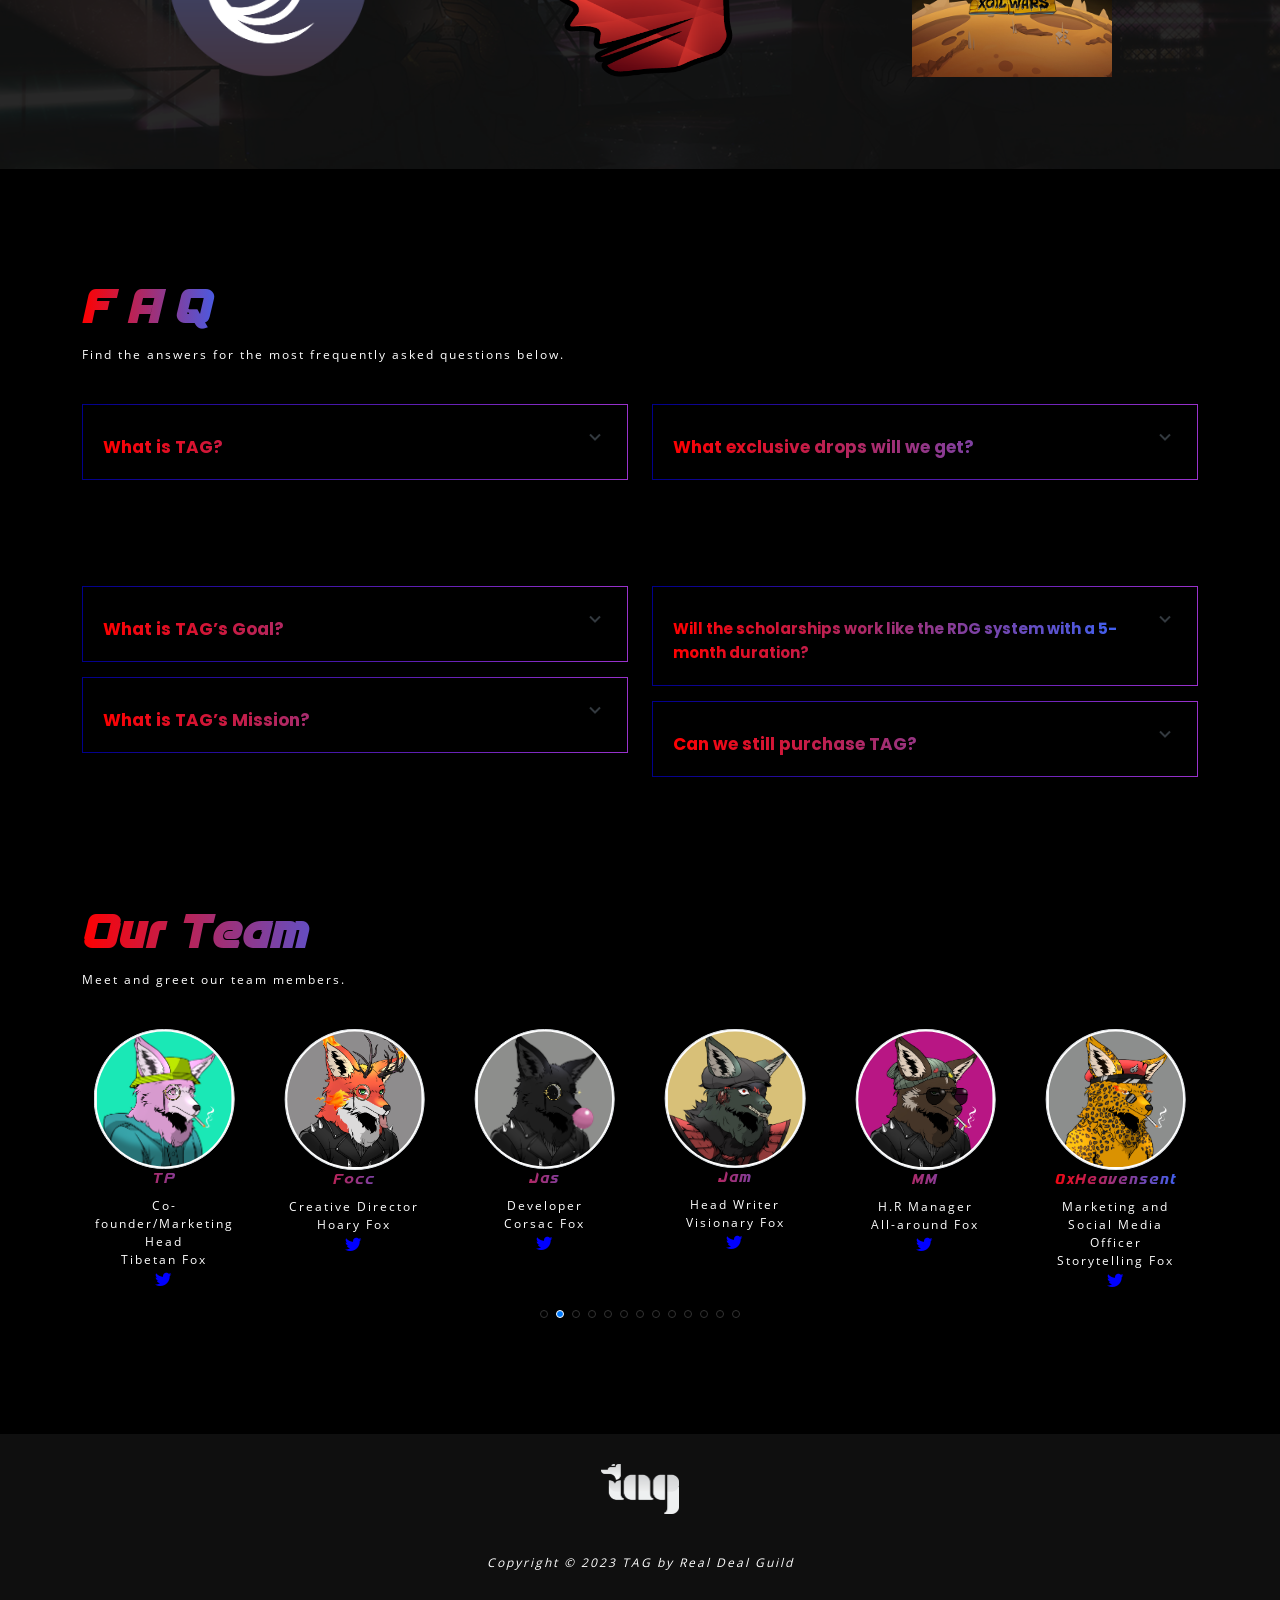
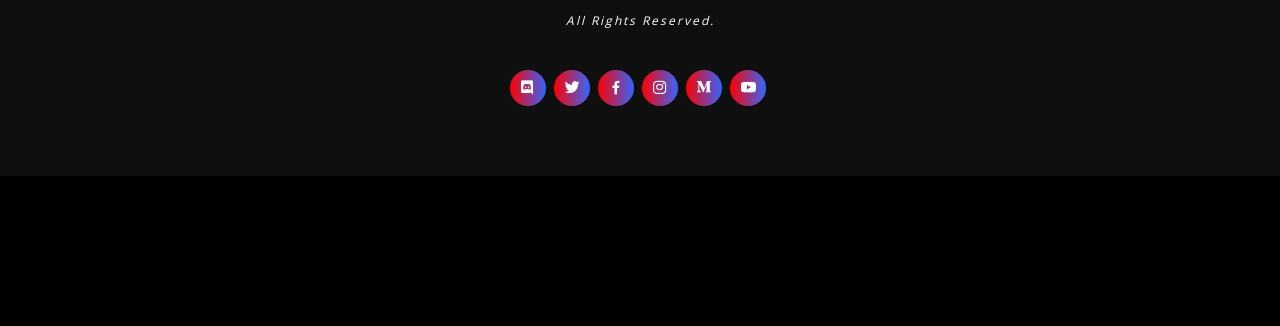
==== commit aeb7f9bf: "tagmerch" ====
--- a/index.html
+++ b/index.html
@@ -71,12 +71,12 @@
 							<i class="bi bi-list mobile-nav-toggle"></i>
 						</nav>
 						<div class="social-links">
-							<a href="https://discord.gg/tailsafterglow" target="_blank" class="discord"><i class="bx bxl-discord"></i></a>
+							<a href="https://discord.gg/6h9M488Cqr" target="_blank" class="discord"><i class="bx bxl-discord"></i></a>
 							<a href="https://twitter.com/tailsafterglow" target="_blank" class="twitter"><i class="bx bxl-twitter"></i></a>
 							<a href="https://www.facebook.com/TailsAfterGlow/" target="_blank" class="facebook"><i class="bx bxl-facebook"></i></a>
 							<a href="https://www.instagram.com/tailsafterglow/" target="_blank" class="instagram"><i class="bx bxl-instagram"></i></a>
 							<a href="https://tailsafterglow.medium.com" target="_blank" class="medium socialHide"><i class="bx bxl-medium"></i></a>
-							<a href="https://www.youtube.com/channel/UCq4sEG4TBv-FHDgstt9dDGA" target="_blank" class="youtube"><i class="bx bxl-youtube"></i></a>
+							<a href="https://www.youtube.com/@TailsAfterGlow" target="_blank" class="youtube"><i class="bx bxl-youtube"></i></a>
 						</div>
 					</div>
 				</div>
@@ -98,13 +98,17 @@
 			<div style="background-color: black;position: absolute; bottom: 0; height: 50px;width: 100%;"></div>
 		</section>
 					<!-- Countdown Modal -->
-			<div class="modal fade" id="countModal" tabindex="-1" role="dialog" aria-labelledby="myModalLabel">
+			<!-- Merch Modal -->
+			<div class="modal fade" id="merchModal" tabindex="-1" role="dialog" aria-labelledby="myModalLabel">
 				<div class="modal-dialog modal-dialog-centered modal-xl " role="document">
-					<div class="modal-content countModal">
-						<div class="modal-body countBody">
+					<div class="modal-content merchModal">
+						<div class="modal-body merchBody">
 							<div class="hfc">
-								<img class="img-fluid" src="assets/img/countdown.png">
-								<div class="bottom-right"><p class="display-1" id="countdown">00 : 00 : 00 : 00</p></div>
+								<svg version="1.1" xmlns="http://www.w3.org/2000/svg" xmlns:xlink="http://www.w3.org/1999/xlink" viewBox="0 0 1636 819">
+									<image width="1636" height="819" xlink:href="assets/img/merch.png"></image> <a xlink:href="https://shopee.ph/tailsafterglow" target="_blank">
+									  <rect x="932" y="556" fill="#fff" opacity="0" width="440" height="70"></rect>
+									</a>
+								  </svg>
 						  </div>
 						  </div>
 						
@@ -652,12 +656,12 @@
 				<p class="desSize">Copyright © 2023 TAG by Real Deal Guild</p>
 				<p class="desSize">All Rights Reserved.</p>
 				<div class="social-links">
-					<a href="https://discord.gg/tailsafterglow" target="_blank" class="discord"><i class="bx bxl-discord"></i></a>
+					<a href="https://discord.gg/6h9M488Cqr" target="_blank" class="discord"><i class="bx bxl-discord"></i></a>
 					<a href="https://twitter.com/tailsafterglow" target="_blank" class="twitter"><i class="bx bxl-twitter"></i></a>
 					<a href="https://www.facebook.com/TailsAfterGlow/" target="_blank" class="facebook"><i class="bx bxl-facebook"></i></a>
 					<a href="https://www.instagram.com/tailsafterglow/" target="_blank" class="instagram"><i class="bx bxl-instagram"></i></a>
 					<a href="https://tailsafterglow.medium.com" target="_blank" class="medium "><i class="bx bxl-medium"></i></a>
-					<a href="https://www.youtube.com/channel/UCyDvrpcXJBgmg9pvi4D0xGA" target="_blank" class="youtube"><i class="bx bxl-youtube"></i></a>
+					<a href="https://www.youtube.com/@TailsAfterGlow" target="_blank" class="youtube"><i class="bx bxl-youtube"></i></a>
 				</div>
 				<!-- <a class="nav-link scrollto" href="tos.html">
 					<p class="desSize">Terms of service</p>
--- a/assets/css/style.css
+++ b/assets/css/style.css
@@ -2052,4 +2052,10 @@
 .img-team{
   padding: 0.1rem;
 }
-
+.merchBody{
+  padding: 0;
+  
+}
+.merchModal{
+  border-radius: 35px !important;
+}
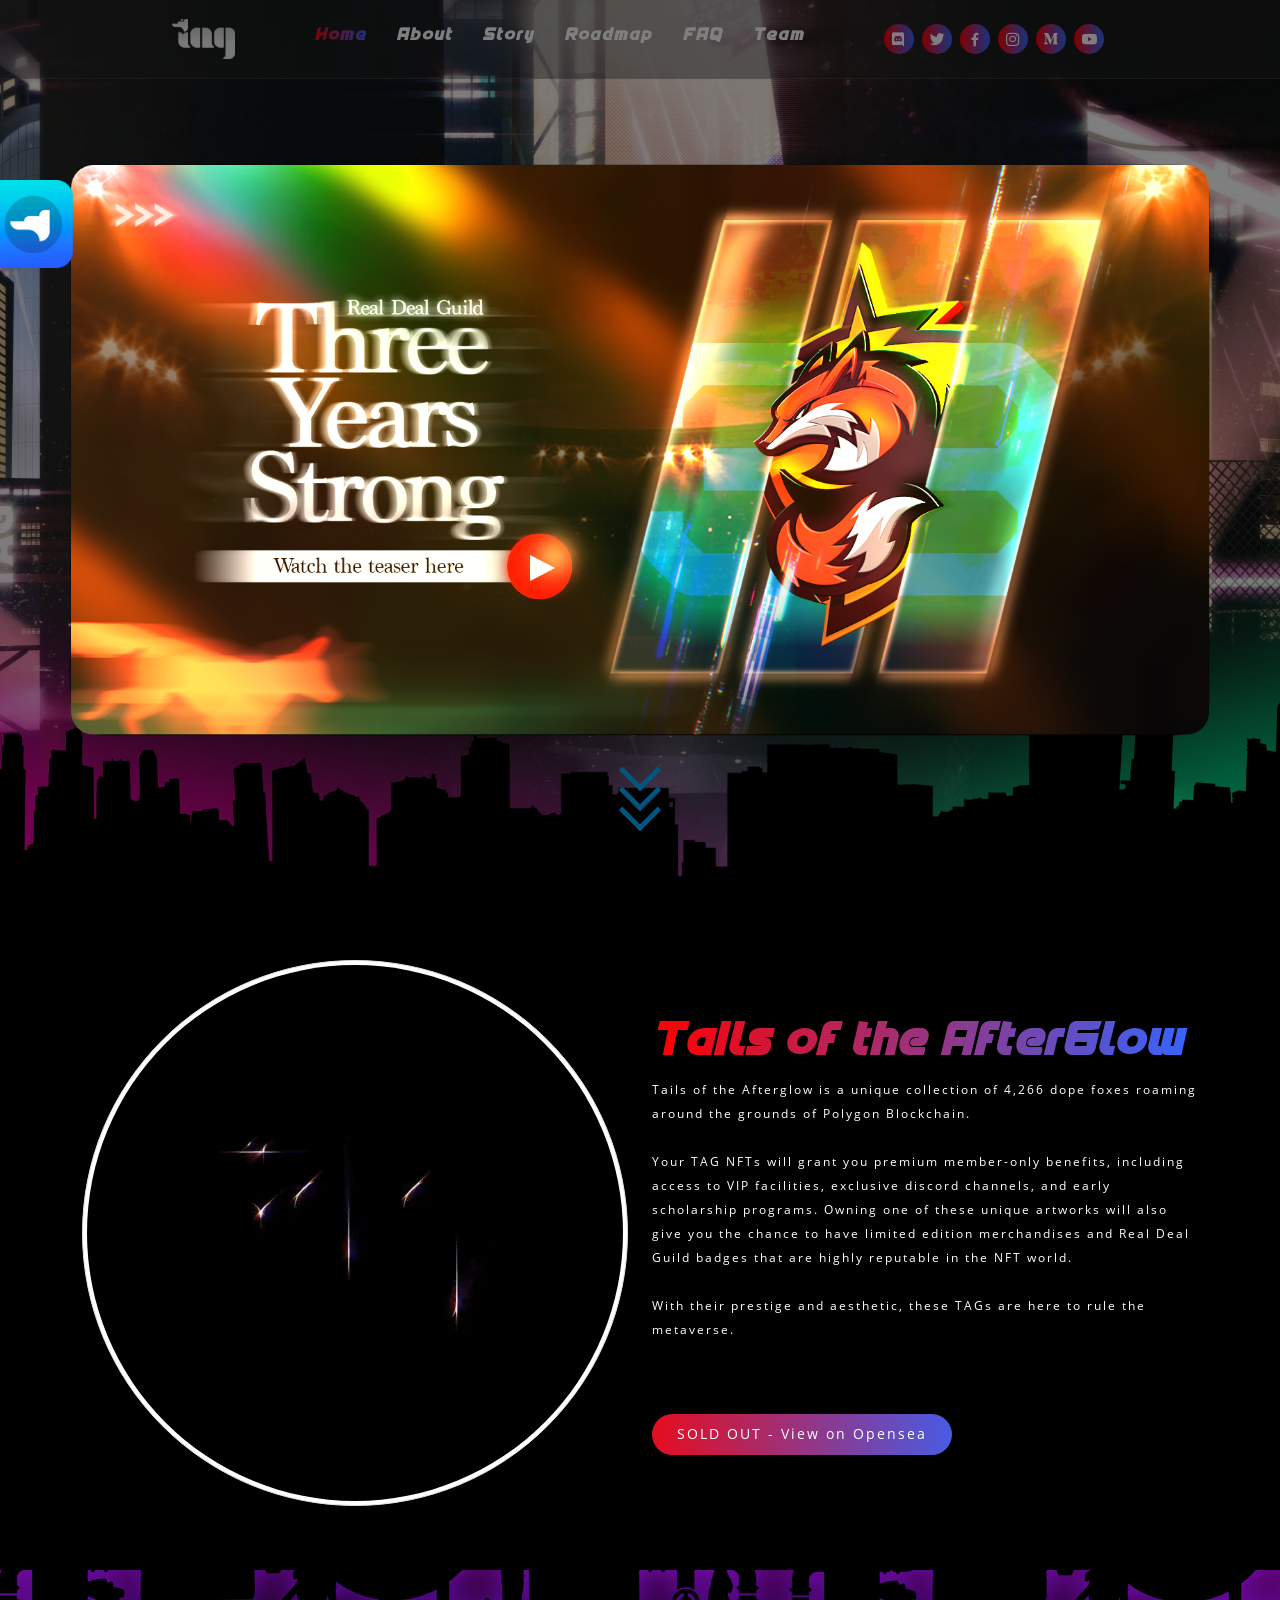
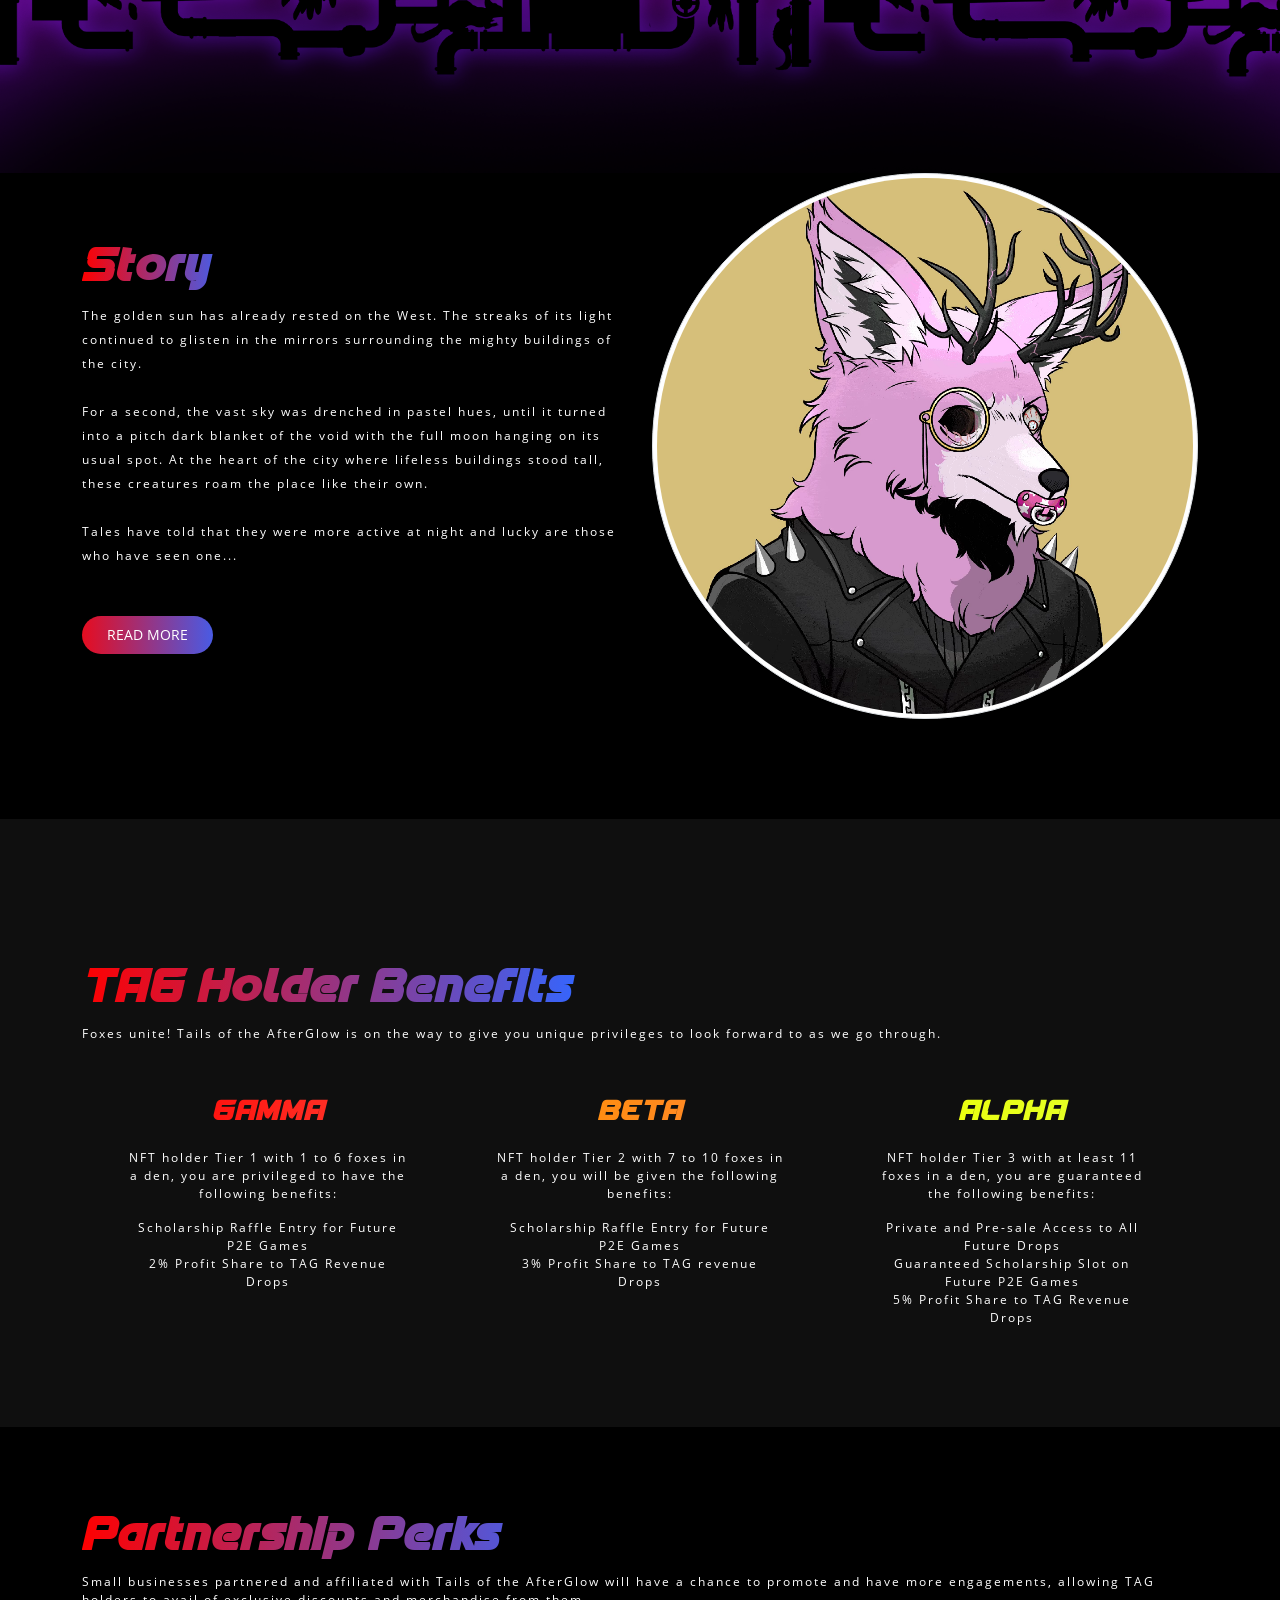
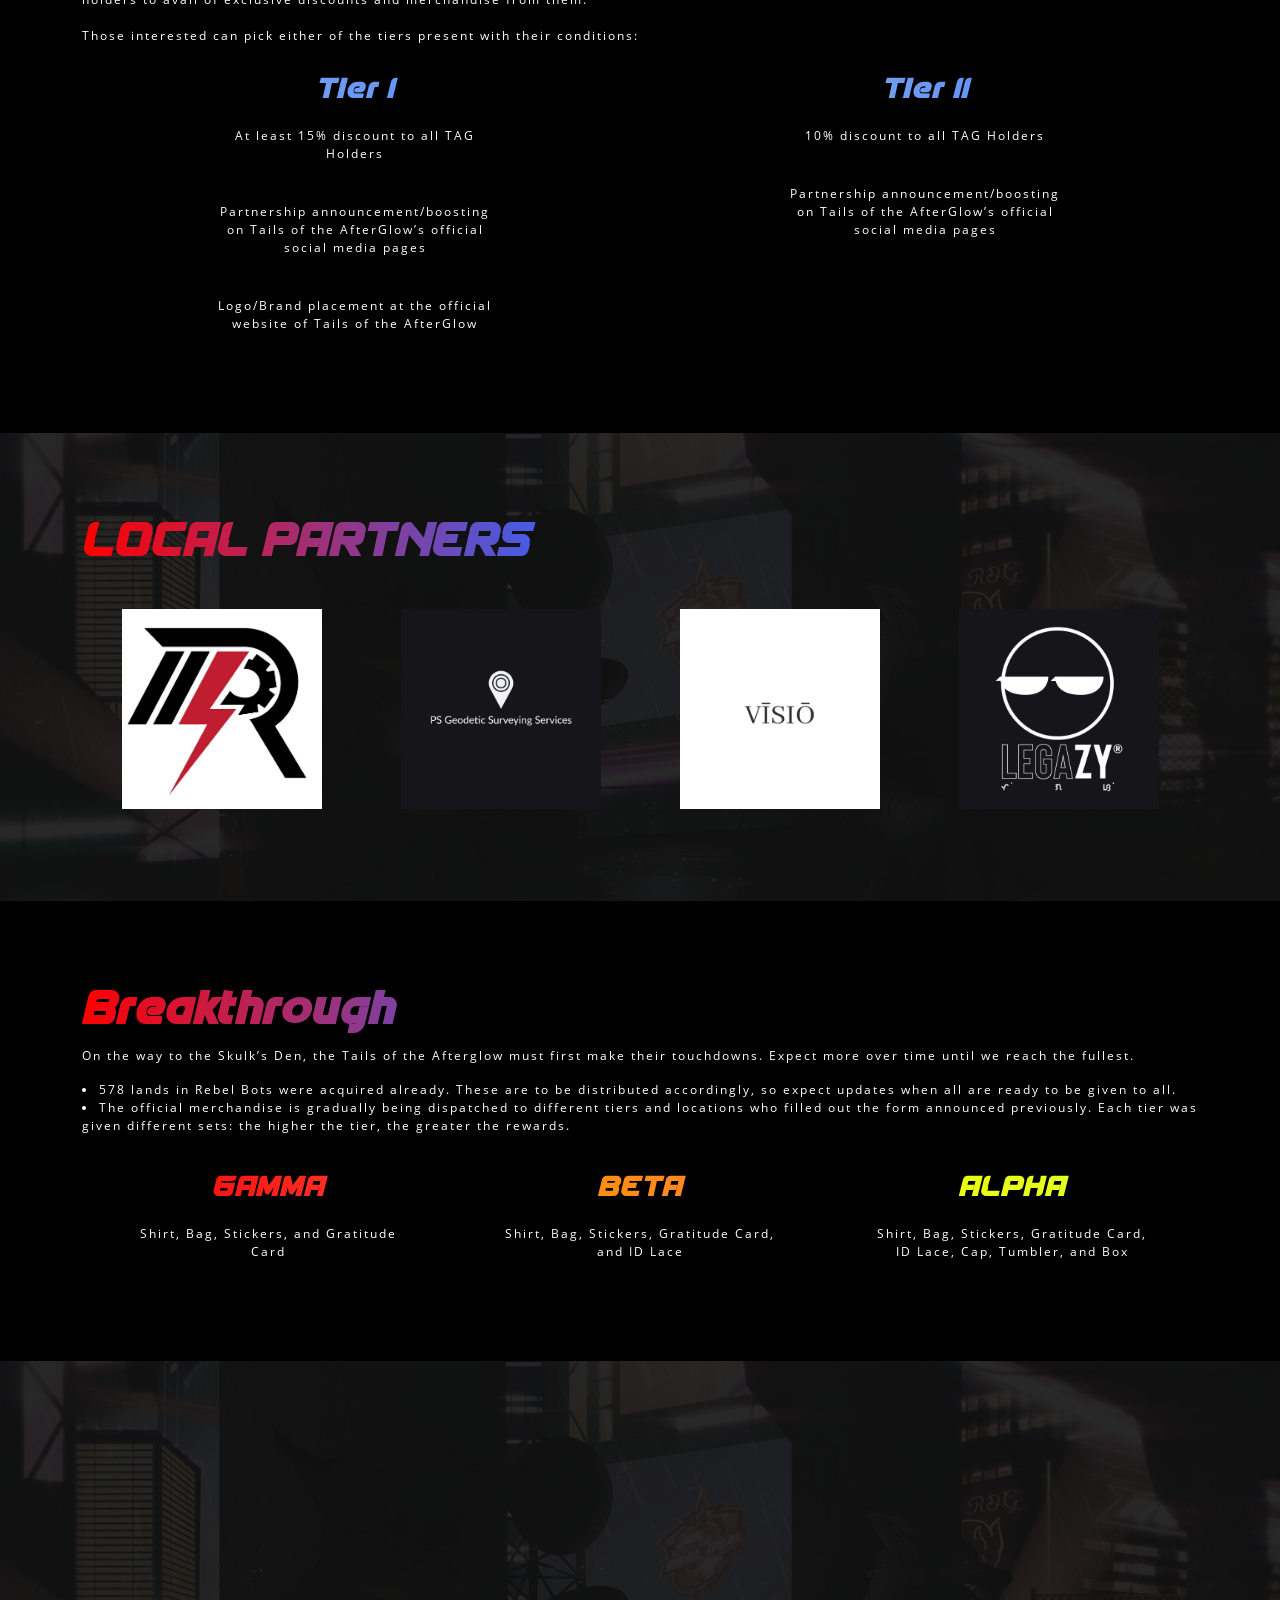
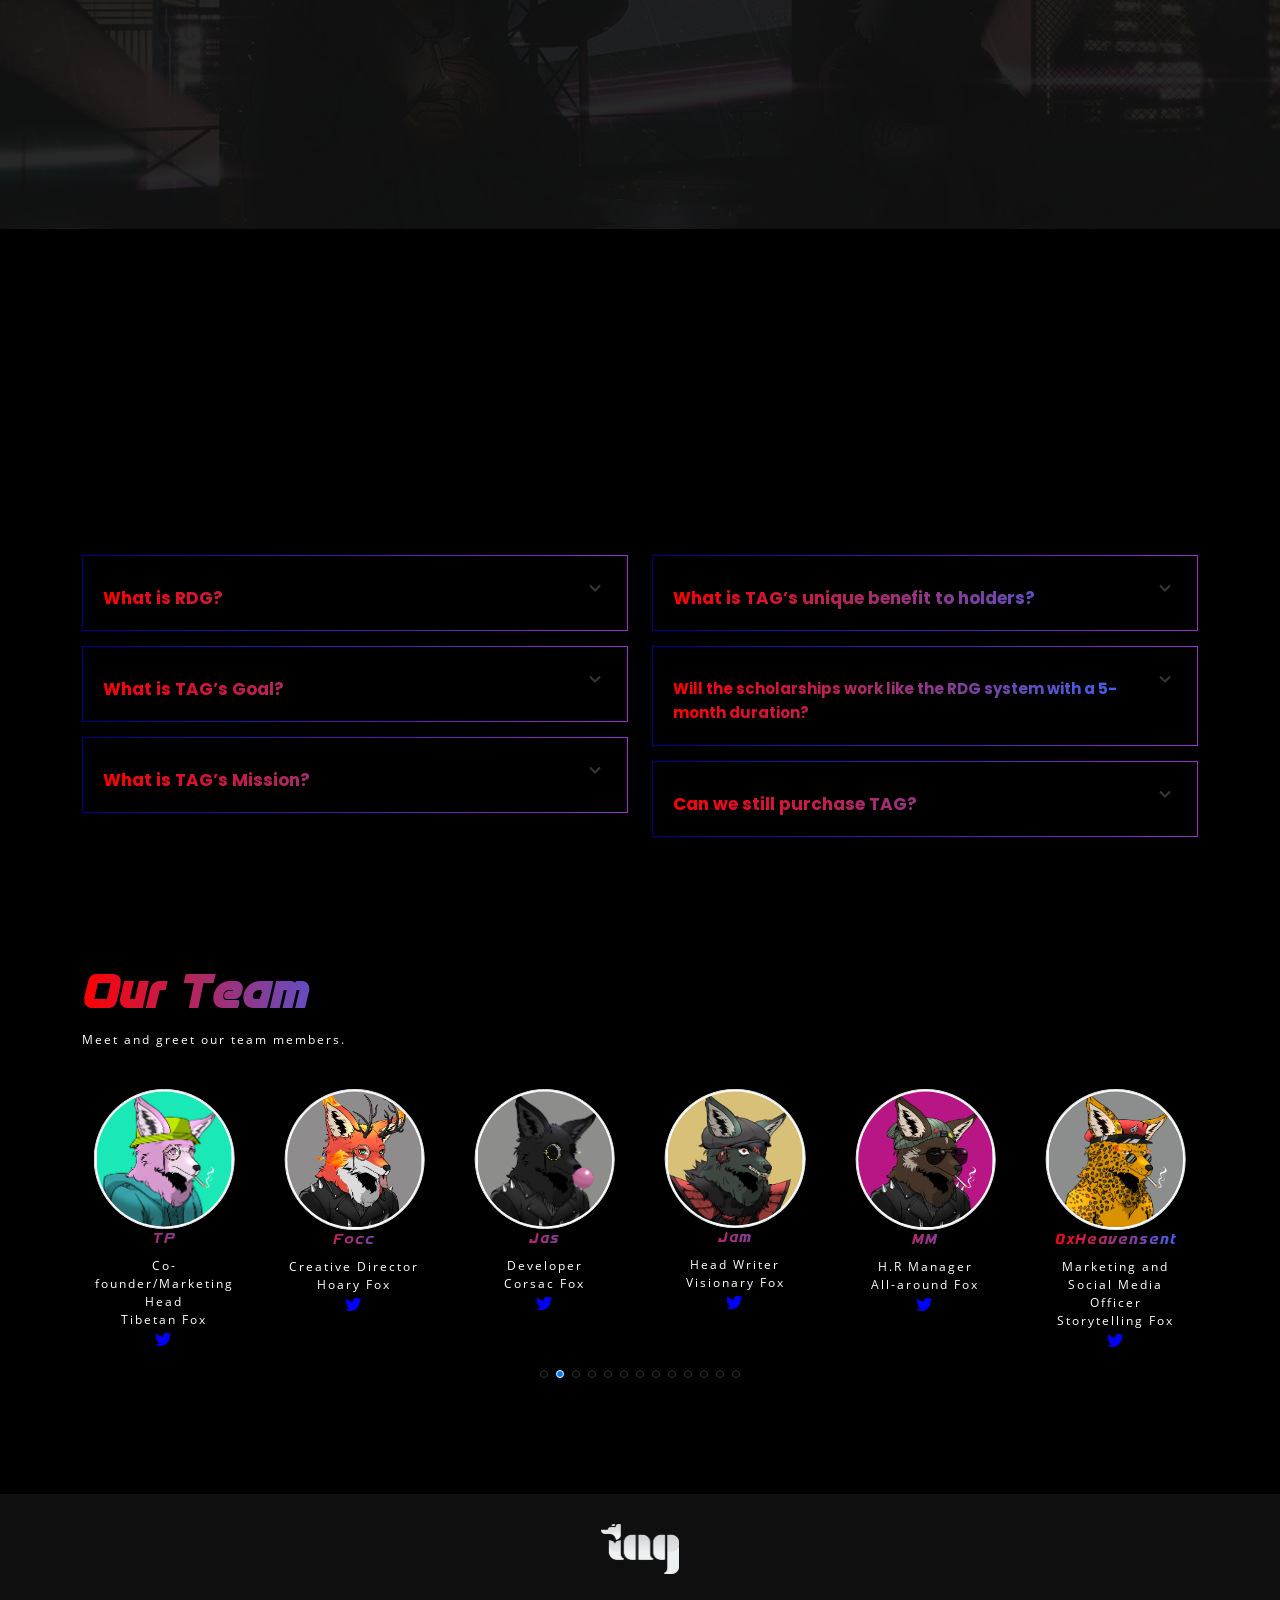
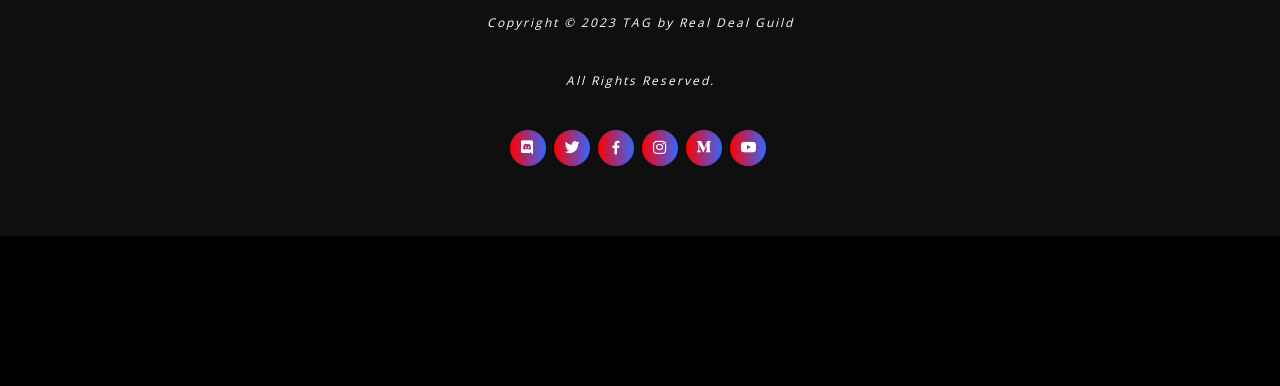
==== commit d1a7eda1: "add yep" ====
--- a/index.html
+++ b/index.html
@@ -105,8 +105,8 @@
 						<div class="modal-body merchBody">
 							<div class="hfc">
 								<svg version="1.1" xmlns="http://www.w3.org/2000/svg" xmlns:xlink="http://www.w3.org/1999/xlink" viewBox="0 0 1636 819">
-									<image width="1636" height="819" xlink:href="assets/img/merch.png"></image> <a xlink:href="https://shopee.ph/tailsafterglow" target="_blank">
-									  <rect x="932" y="556" fill="#fff" opacity="0" width="440" height="70"></rect>
+									<image width="1636" height="819" xlink:href="assets/img/yep.png"></image> <a xlink:href="https://www.youtube.com/watch?v=Q_NXwRG0rNY" target="_blank">
+										<rect x="622" y="525" fill="#fff" opacity="0" width="100" height="100"></rect>
 									</a>
 								  </svg>
 						  </div>
@@ -191,7 +191,27 @@
 			</div>
 		</section>
 		<section id="roadmap" class="roadmap">
-			<div class="container">
+			<!-- <div class="container">
+				<div class="section-title"></div>
+				<div class="row">
+					<div class="col-lg-6  d-flex align-items-stretch">
+					    <video autoplay loop muted inline data-aos="fade-right" data-aos-duration="1500" class="img-fluid rounded-circle img-thumbnail">
+					        <source src="assets/img/rdgNFT/gif1.webm" type="video/webm" >
+					    </video>
+						
+					</div>
+					<div data-aos="fade-left" data-aos-duration="1500" class="col-lg-6  d-flex align-items-center justify-content-center mt-4 mt-md-0">
+						<div class="icon-box ">
+							<h1 class="gradientTag">TAG ROLE CHECKER</h1>
+							<p class="desSize">a brief summary anu ginagaw ng tools tapos sasabihin natn na you can access the role checker by this website.<br><br>
+								<br>
+								<br>
+								<a href="https://opensea.io/collection/tailsafterglow" class="minting-btn minting-gtm" target="_blank">ROLE CHECKER</a>
+						</div>
+					</div>
+				</div>
+			</div> -->
+			<div class="container" style="margin-top: 60px;">
 				<div class="text-left title" data-aos="fade-right" data-aos-duration="1500">
 					<h1 class="gradientTag roadmapTitle">TAG Holder Benefits</h1>
 					<p class="desSize">Foxes unite! Tails of the AfterGlow is on the way to give you unique privileges to look forward to as we go through. </p>
@@ -238,6 +258,7 @@
 					</div>
 				</div>
 			</div>
+			
 		</section>
 		<section class="p2e">
 			<div class="container">
@@ -333,7 +354,7 @@
 		<section class="partnersSection">
 			<div class="container">
 				<div class="text-left title" data-aos="fade-right" data-aos-duration="1500">
-					<h1 class="gradientTag roadmapTitle">P2E PARTNERS</h1>
+					<h1 class="gradientTag roadmapTitle">WEB3 PARTNERS</h1>
 				</div>
 				<div class="container-fluid">
 					<div class="row justify-content-center">
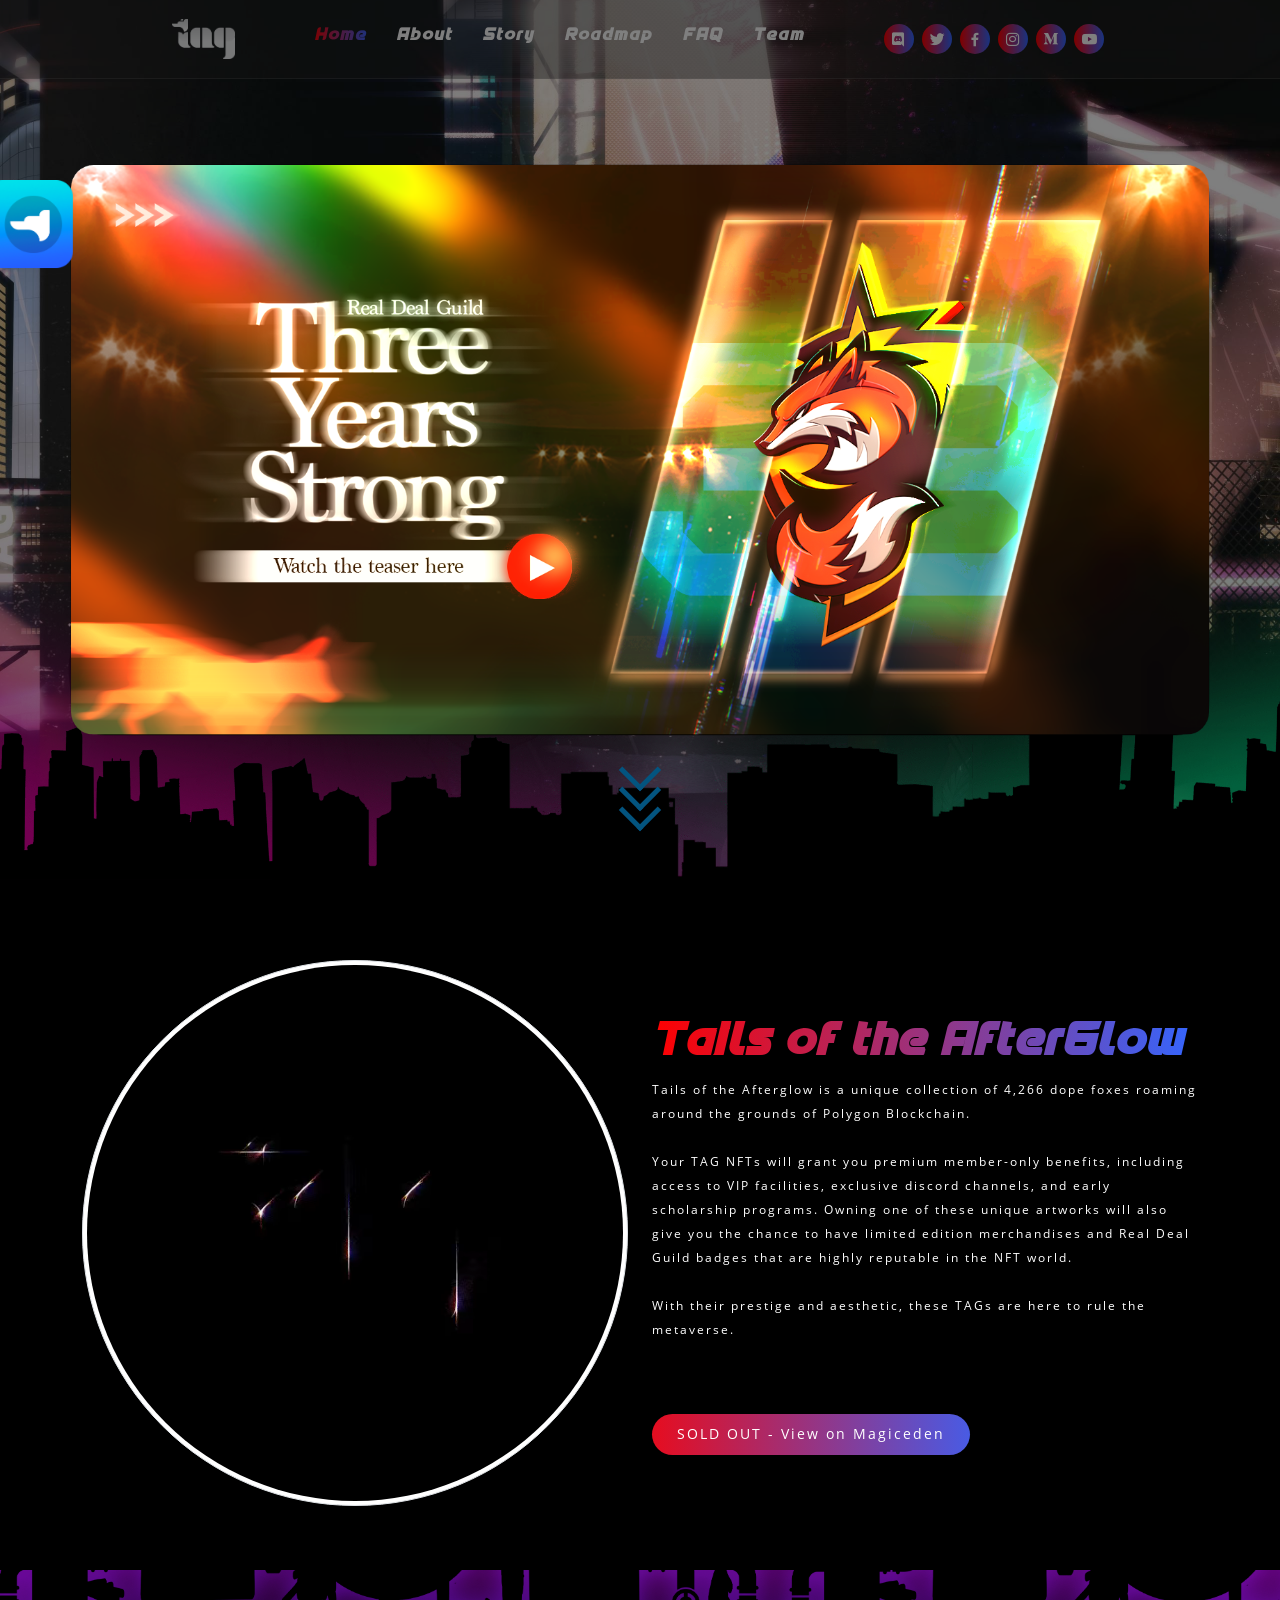
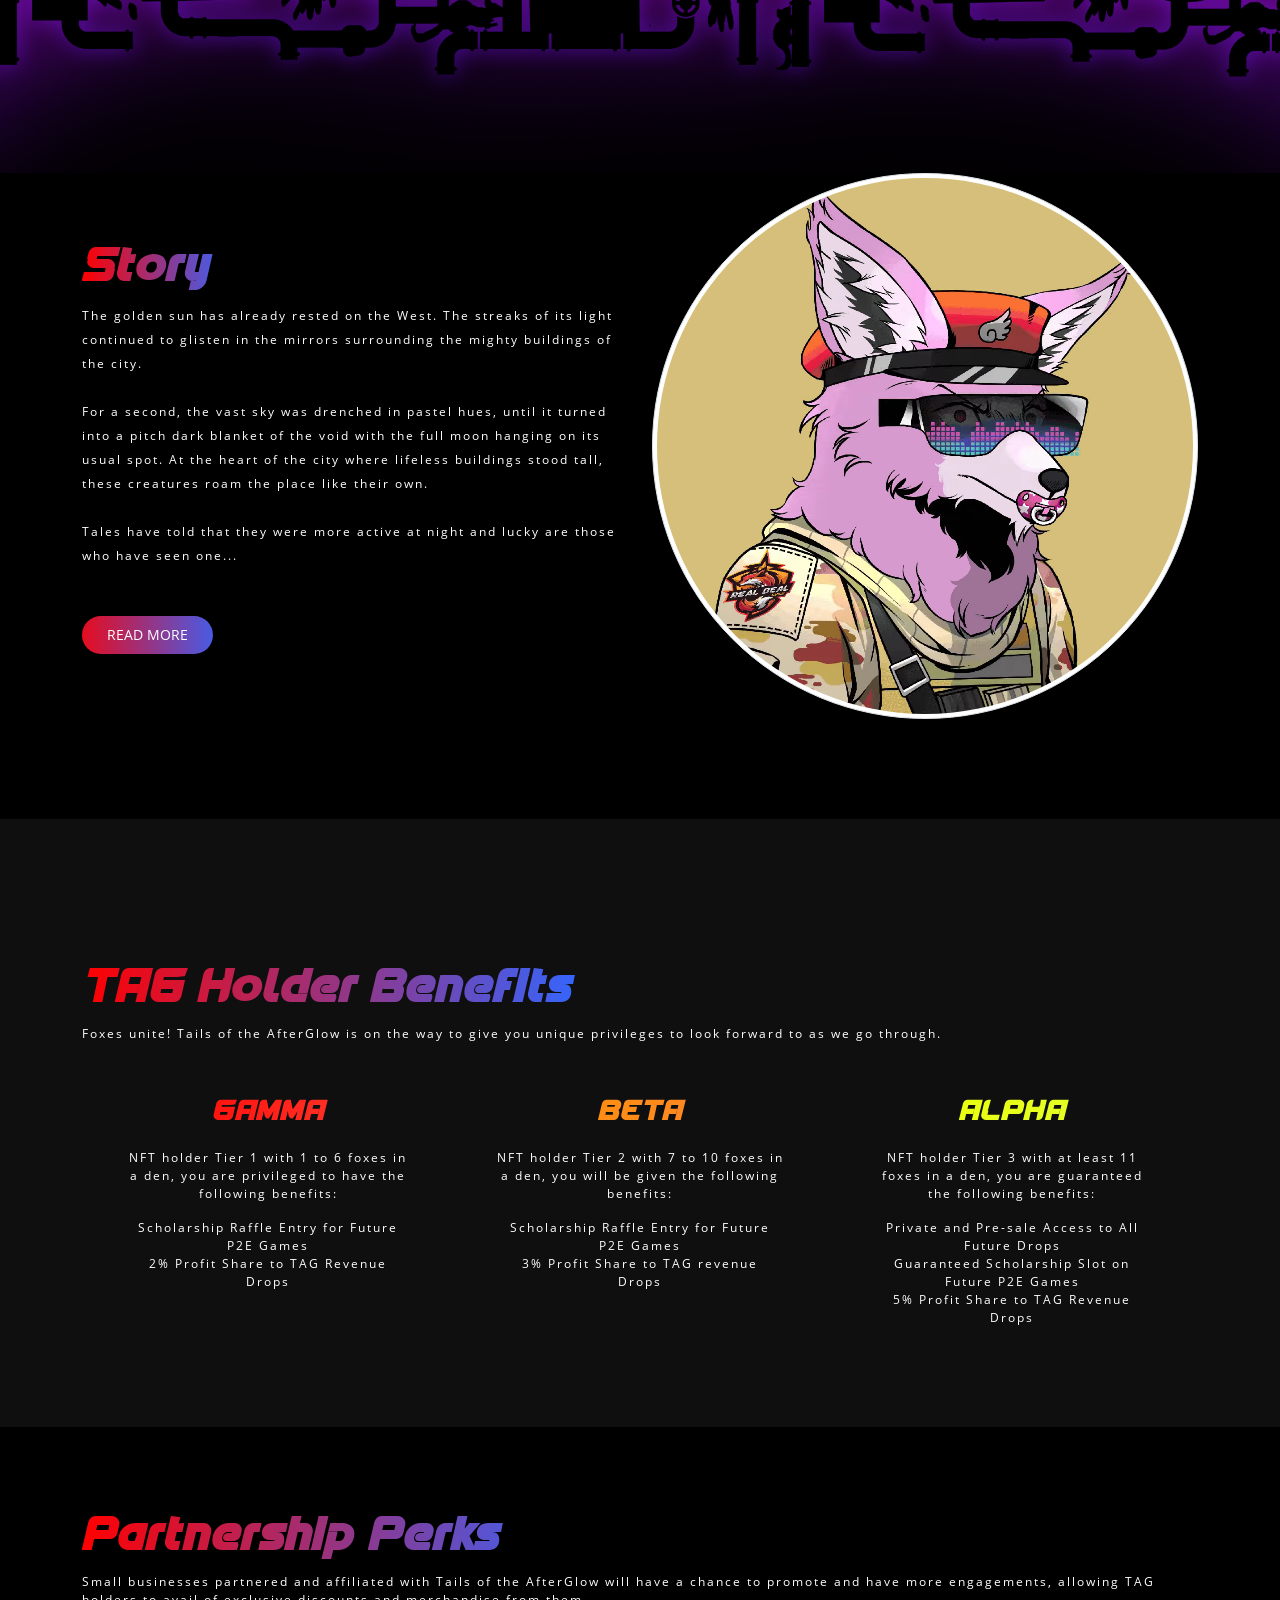
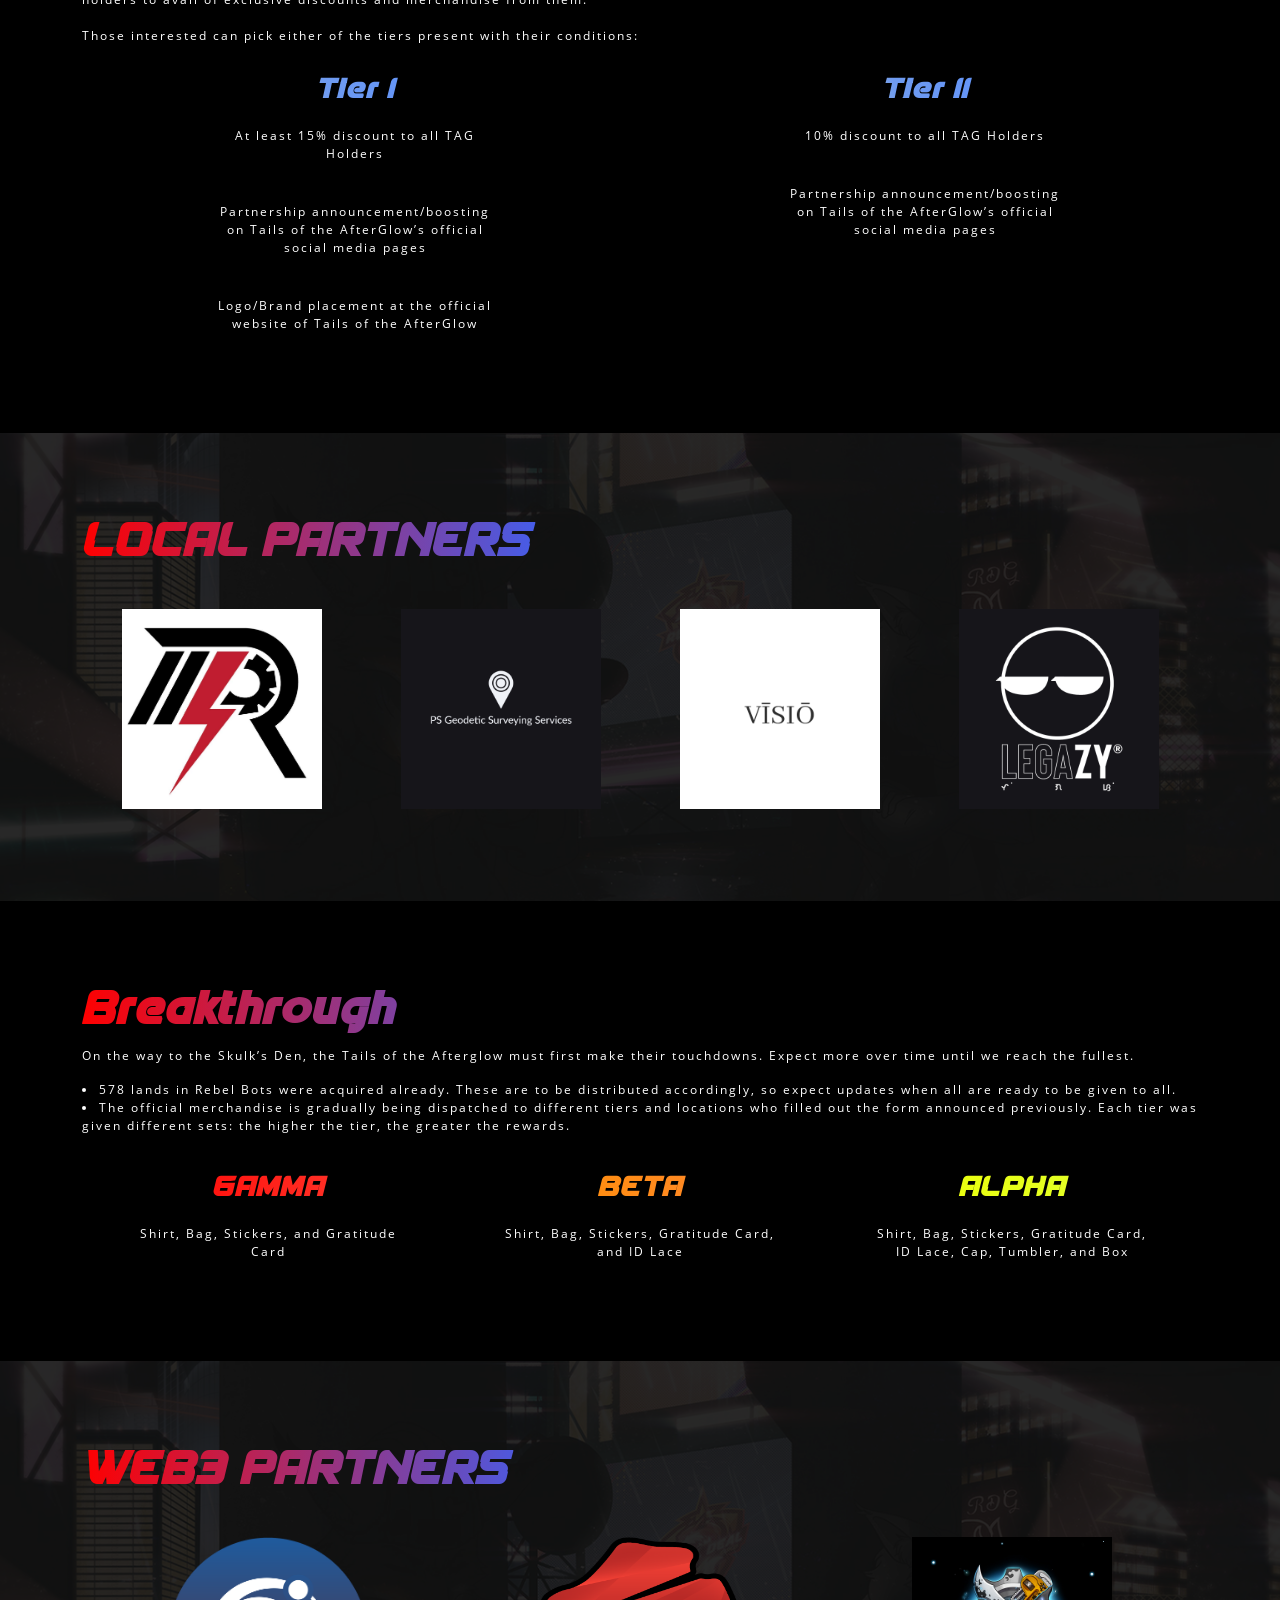
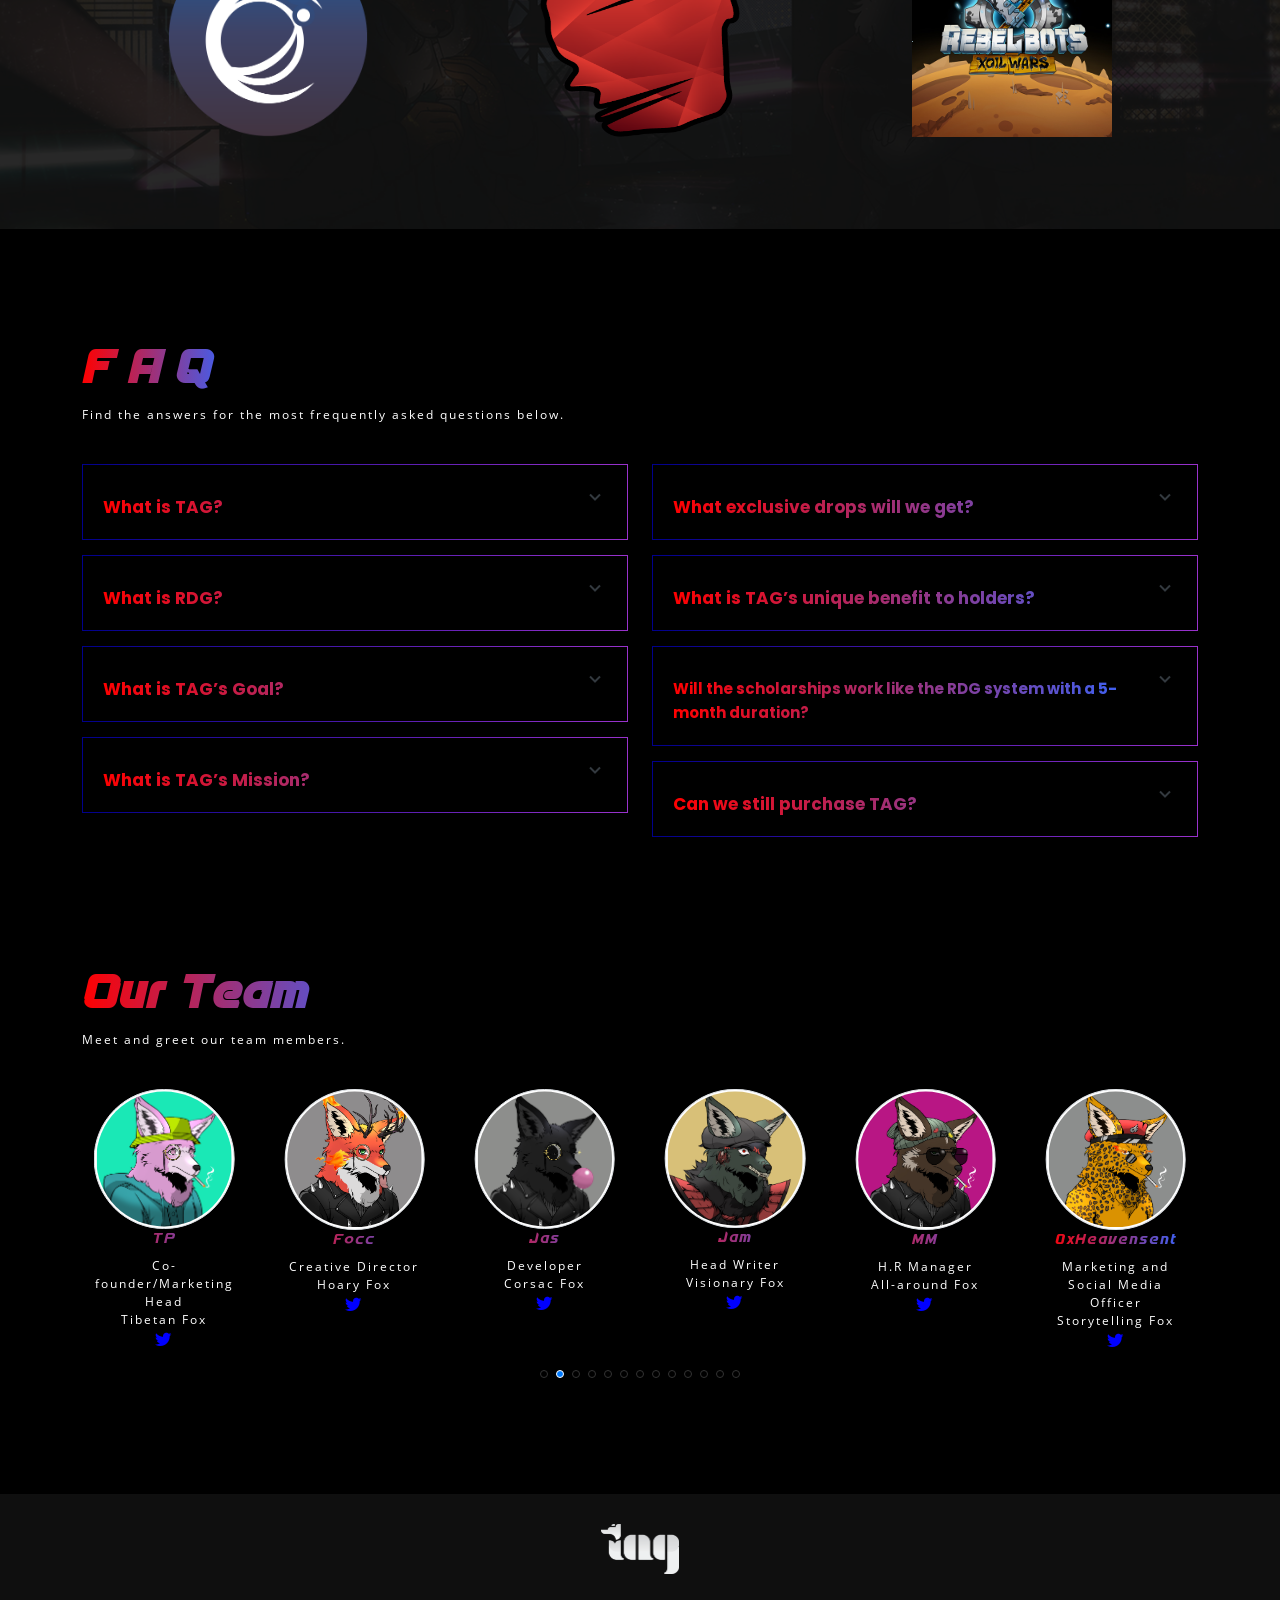
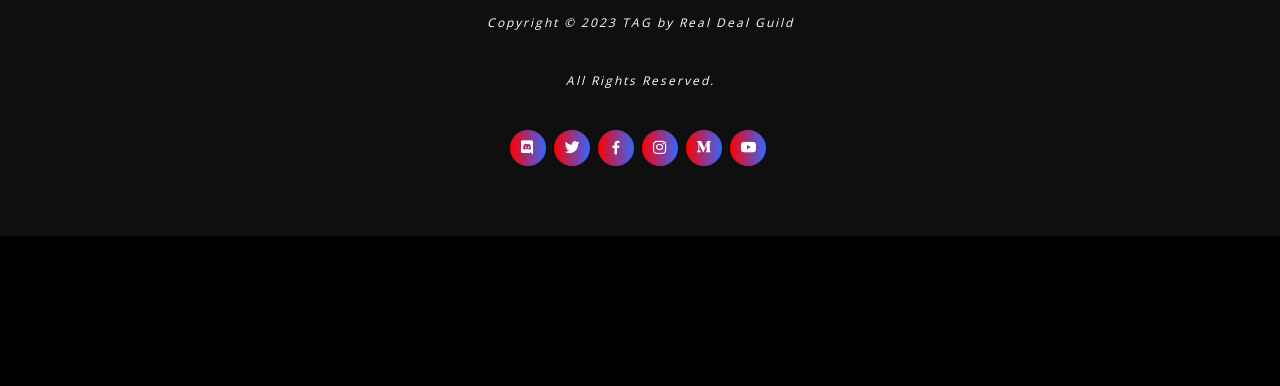
==== commit a71b3f3e: "magiceden" ====
--- a/index.html
+++ b/index.html
@@ -134,7 +134,7 @@
 								With their prestige and aesthetic, these TAGs are here to rule the metaverse.<br><br>
 								<br>
 								<br>
-								<a href="https://opensea.io/collection/tailsafterglow" class="minting-btn minting-gtm" target="_blank">SOLD OUT - View on Opensea</a>
+								<a href="https://magiceden.io/collections/polygon/0xe7b94a3208111a595a27634ca68d2210e674a7e6" class="minting-btn minting-gtm" target="_blank">SOLD OUT - View on Magiceden</a>
 						</div>
 					</div>
 				</div>
@@ -474,7 +474,7 @@
 											</a>
 											<div id="accordion-list-8" class="collapse" data-bs-parent=".accordion-list8">
 												<p class="desSize">
-													The collection can be found on the secondary market – <a href="https://opensea.io/collection/tailsafterglow" target="_blank" class="desSize">OpenSea</a>If you are interested, some may be selling theirs on it. However, we encourage holders to tame your mysterious, dope-looking foxes until you experience all the privileges you will get along with them.
+													The collection can be found on the secondary market – <a href="https://magiceden.io/collections/polygon/0xe7b94a3208111a595a27634ca68d2210e674a7e6" target="_blank" class="desSize">Magiceden</a>If you are interested, some may be selling theirs on it. However, we encourage holders to tame your mysterious, dope-looking foxes until you experience all the privileges you will get along with them.
 												</p>
 											</div>
 										</li>
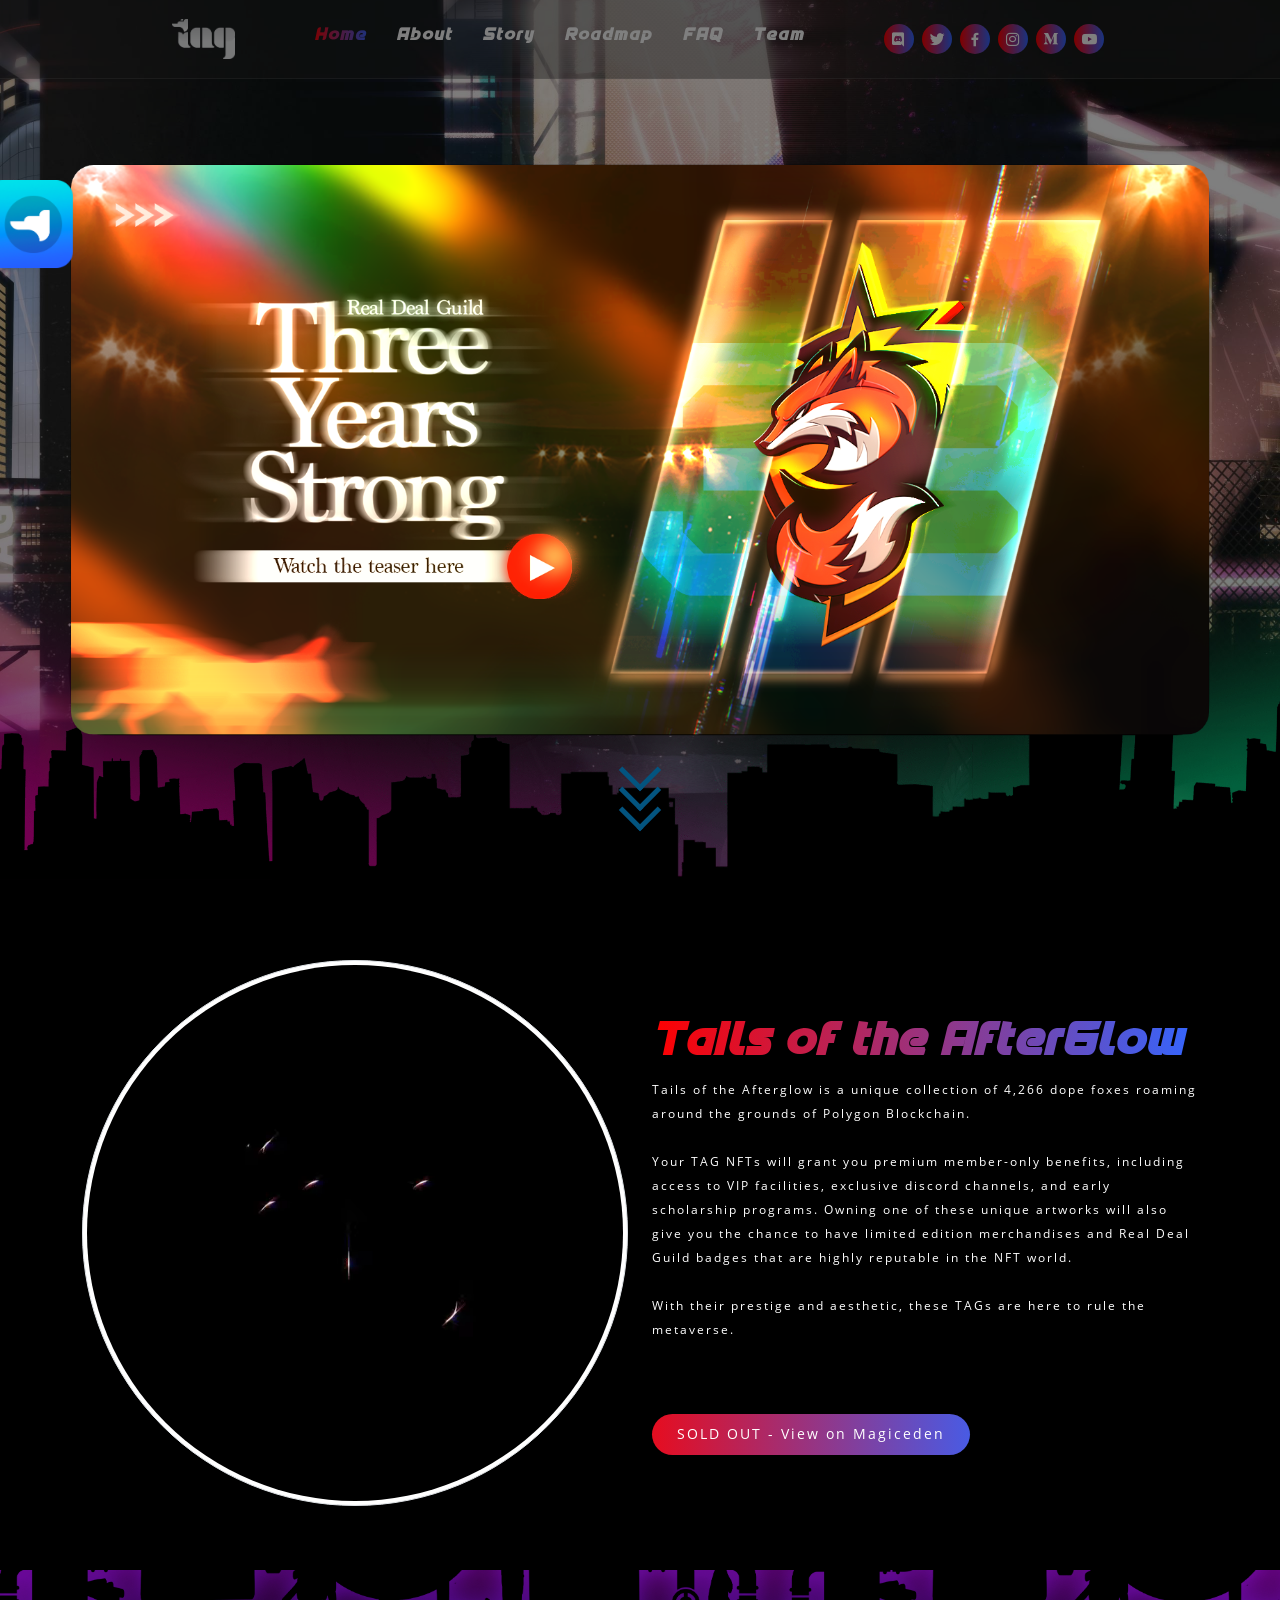
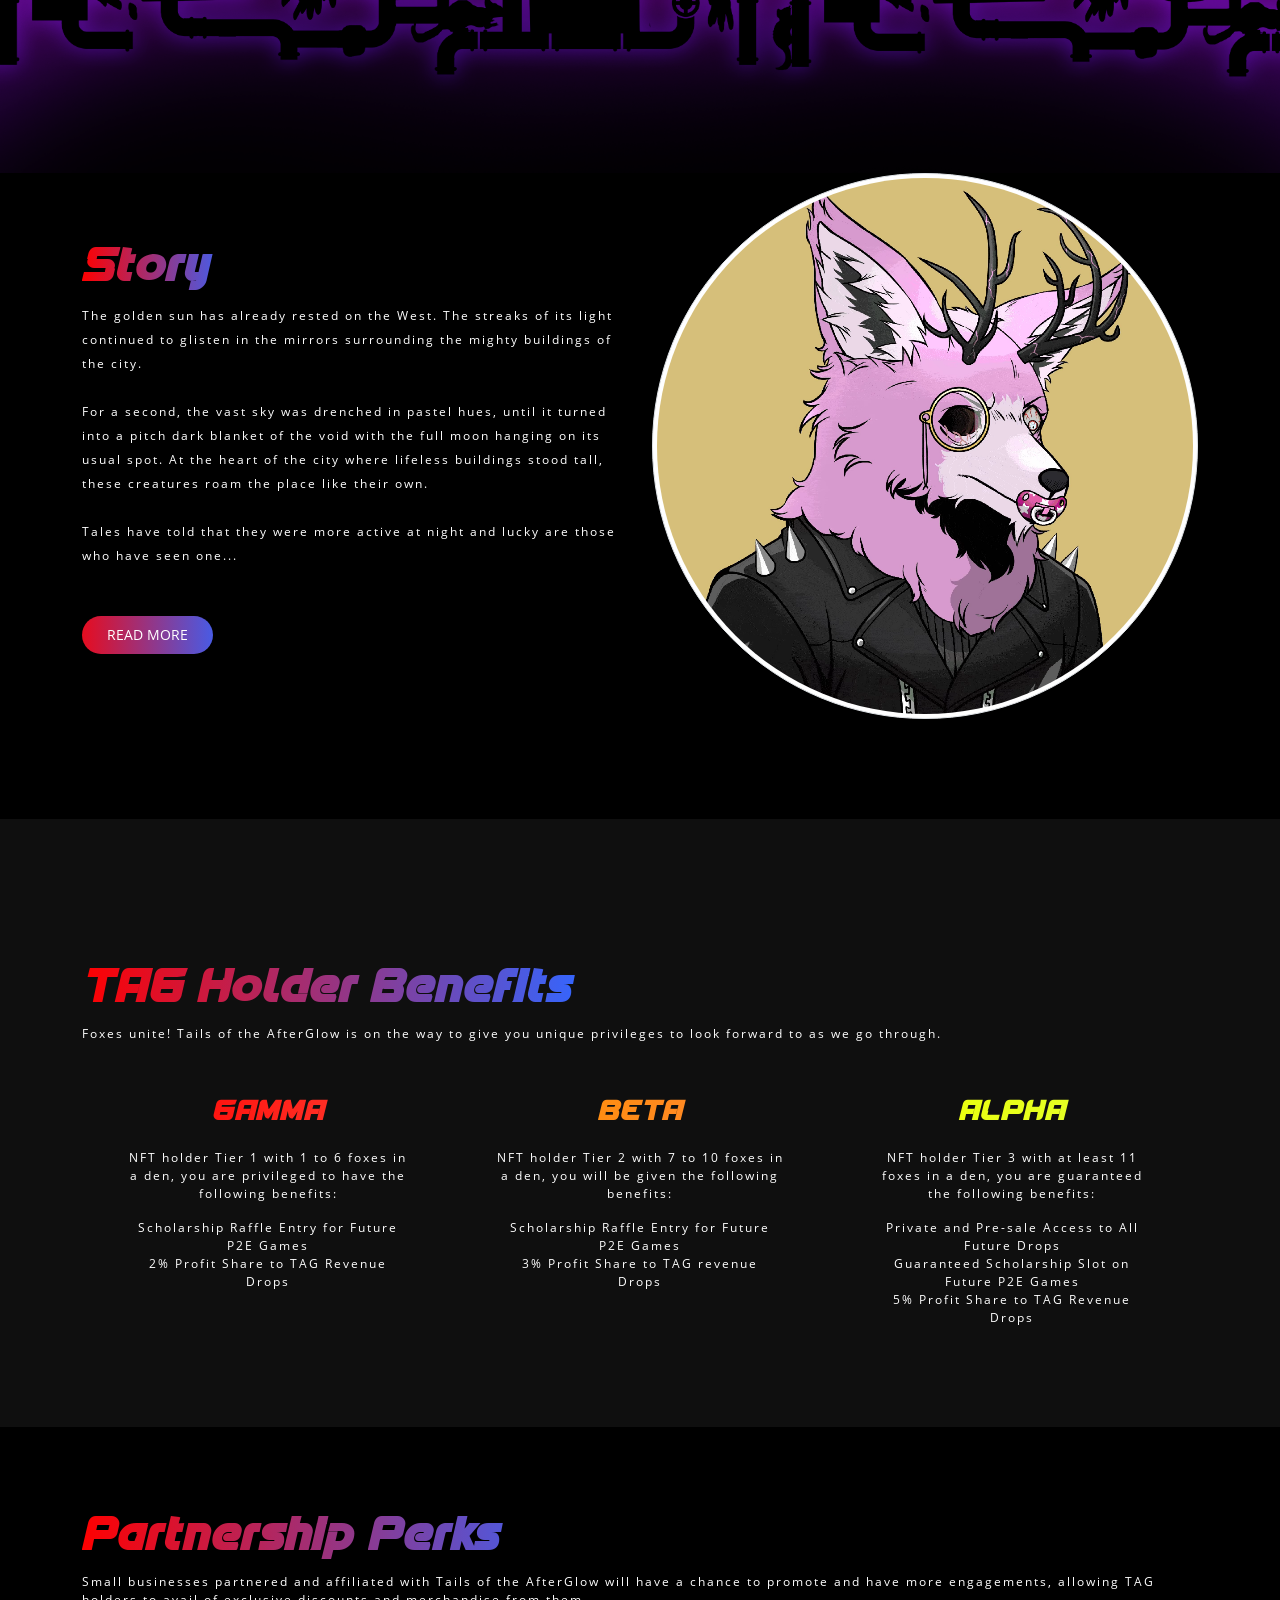
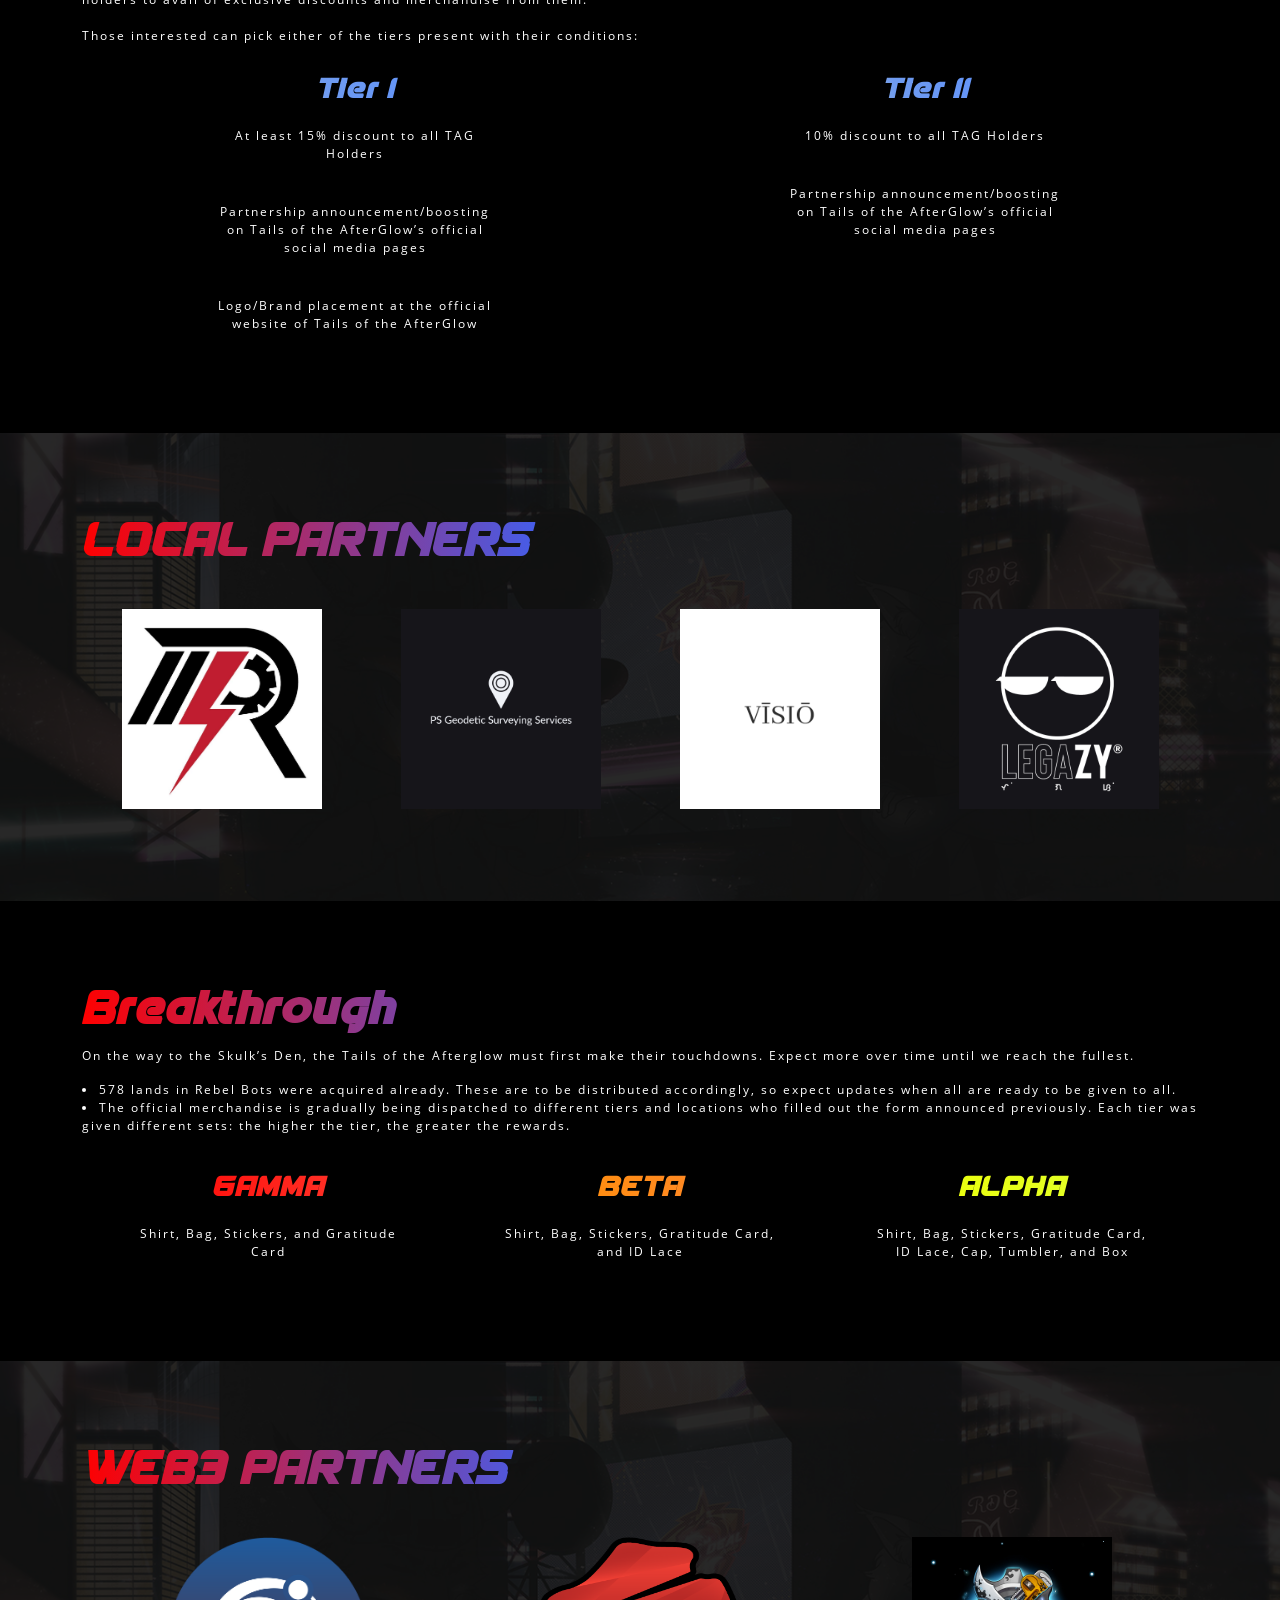
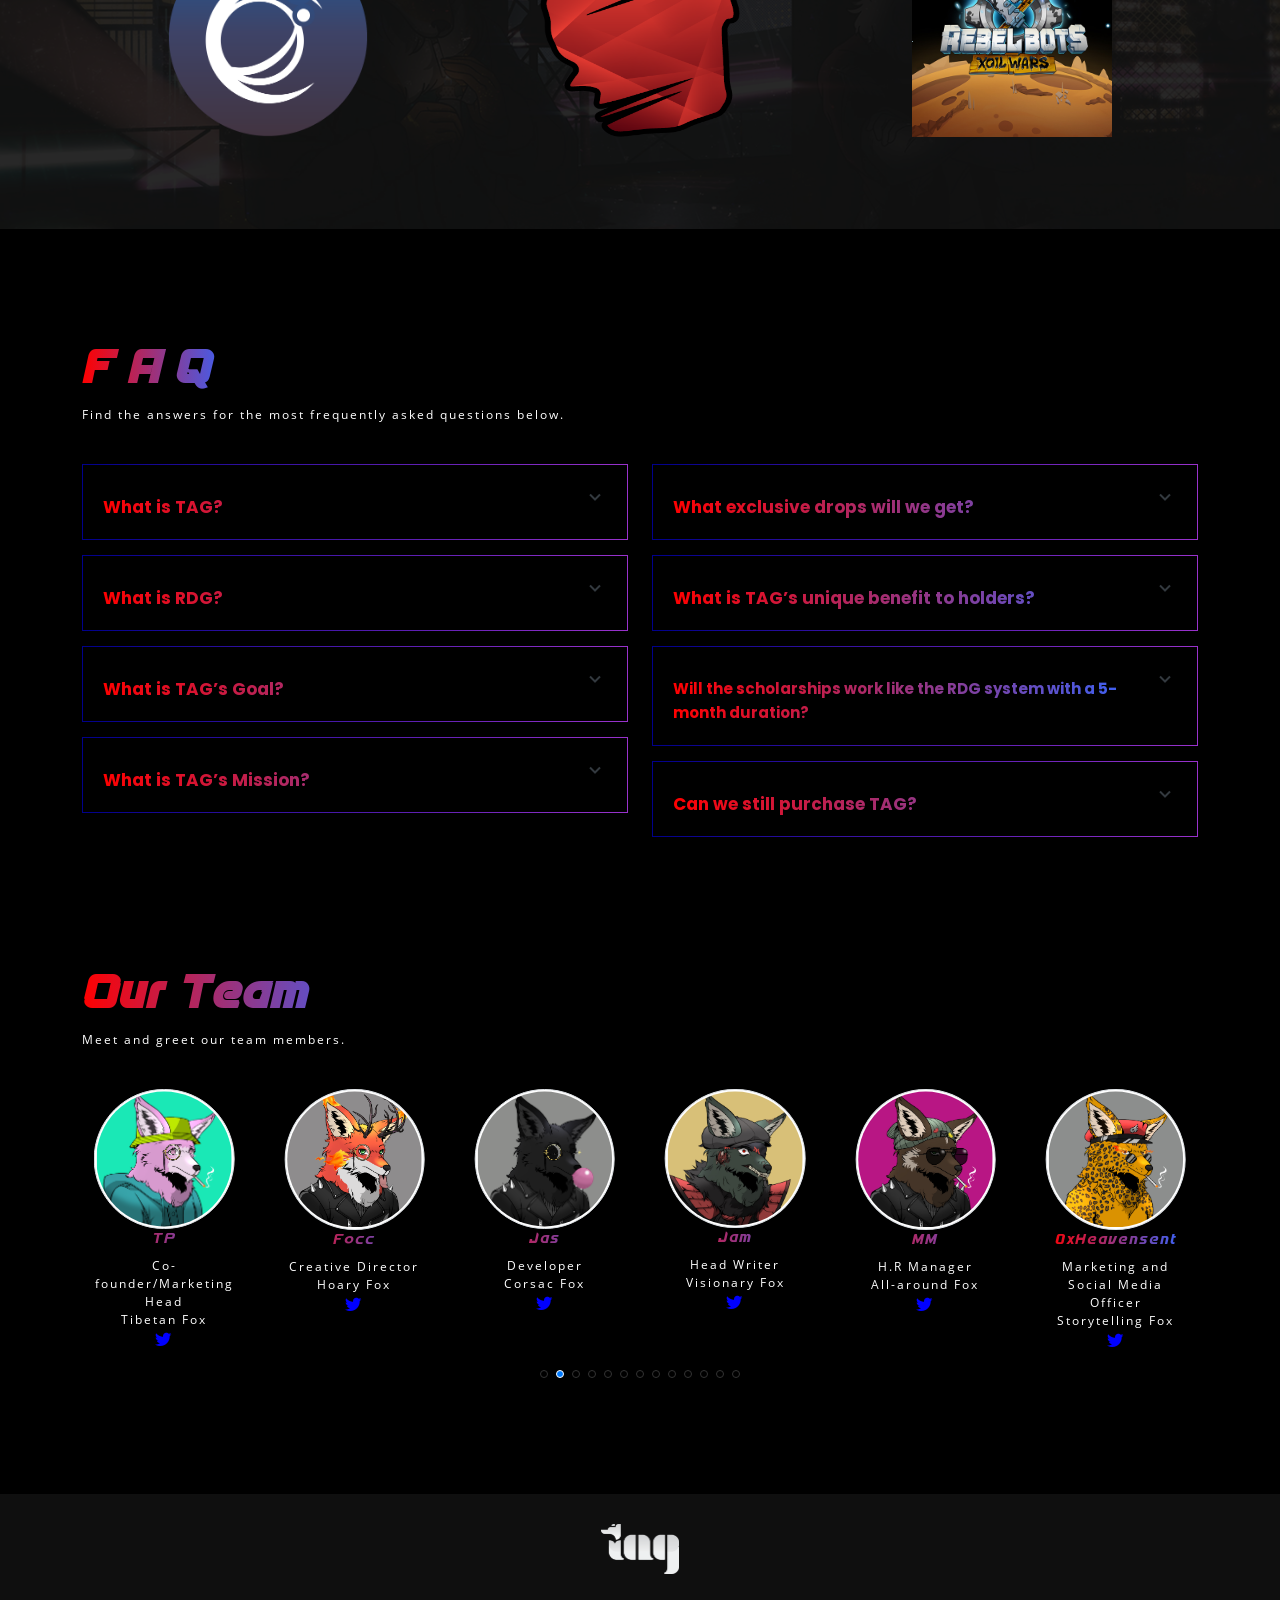
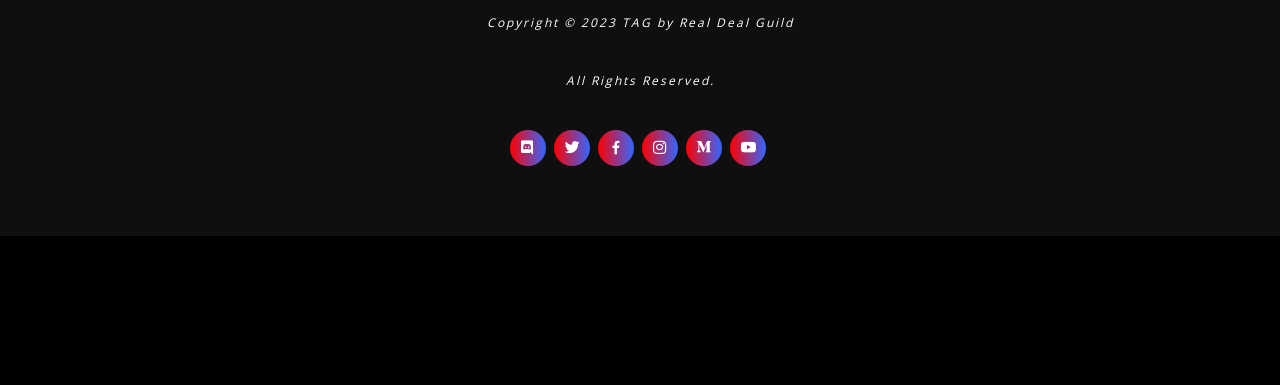
==== commit 2f7747cb: "magiceden" ====
--- a/index.html
+++ b/index.html
@@ -71,7 +71,7 @@
 							<i class="bi bi-list mobile-nav-toggle"></i>
 						</nav>
 						<div class="social-links">
-							<a href="https://discord.gg/6h9M488Cqr" target="_blank" class="discord"><i class="bx bxl-discord"></i></a>
+							<a href="https://discord.gg/Wf8bD6Pgsh" target="_blank" class="discord"><i class="bx bxl-discord"></i></a>
 							<a href="https://twitter.com/tailsafterglow" target="_blank" class="twitter"><i class="bx bxl-twitter"></i></a>
 							<a href="https://www.facebook.com/TailsAfterGlow/" target="_blank" class="facebook"><i class="bx bxl-facebook"></i></a>
 							<a href="https://www.instagram.com/tailsafterglow/" target="_blank" class="instagram"><i class="bx bxl-instagram"></i></a>
@@ -677,7 +677,7 @@
 				<p class="desSize">Copyright © 2023 TAG by Real Deal Guild</p>
 				<p class="desSize">All Rights Reserved.</p>
 				<div class="social-links">
-					<a href="https://discord.gg/6h9M488Cqr" target="_blank" class="discord"><i class="bx bxl-discord"></i></a>
+					<a href="https://discord.gg/Wf8bD6Pgsh" target="_blank" class="discord"><i class="bx bxl-discord"></i></a>
 					<a href="https://twitter.com/tailsafterglow" target="_blank" class="twitter"><i class="bx bxl-twitter"></i></a>
 					<a href="https://www.facebook.com/TailsAfterGlow/" target="_blank" class="facebook"><i class="bx bxl-facebook"></i></a>
 					<a href="https://www.instagram.com/tailsafterglow/" target="_blank" class="instagram"><i class="bx bxl-instagram"></i></a>
